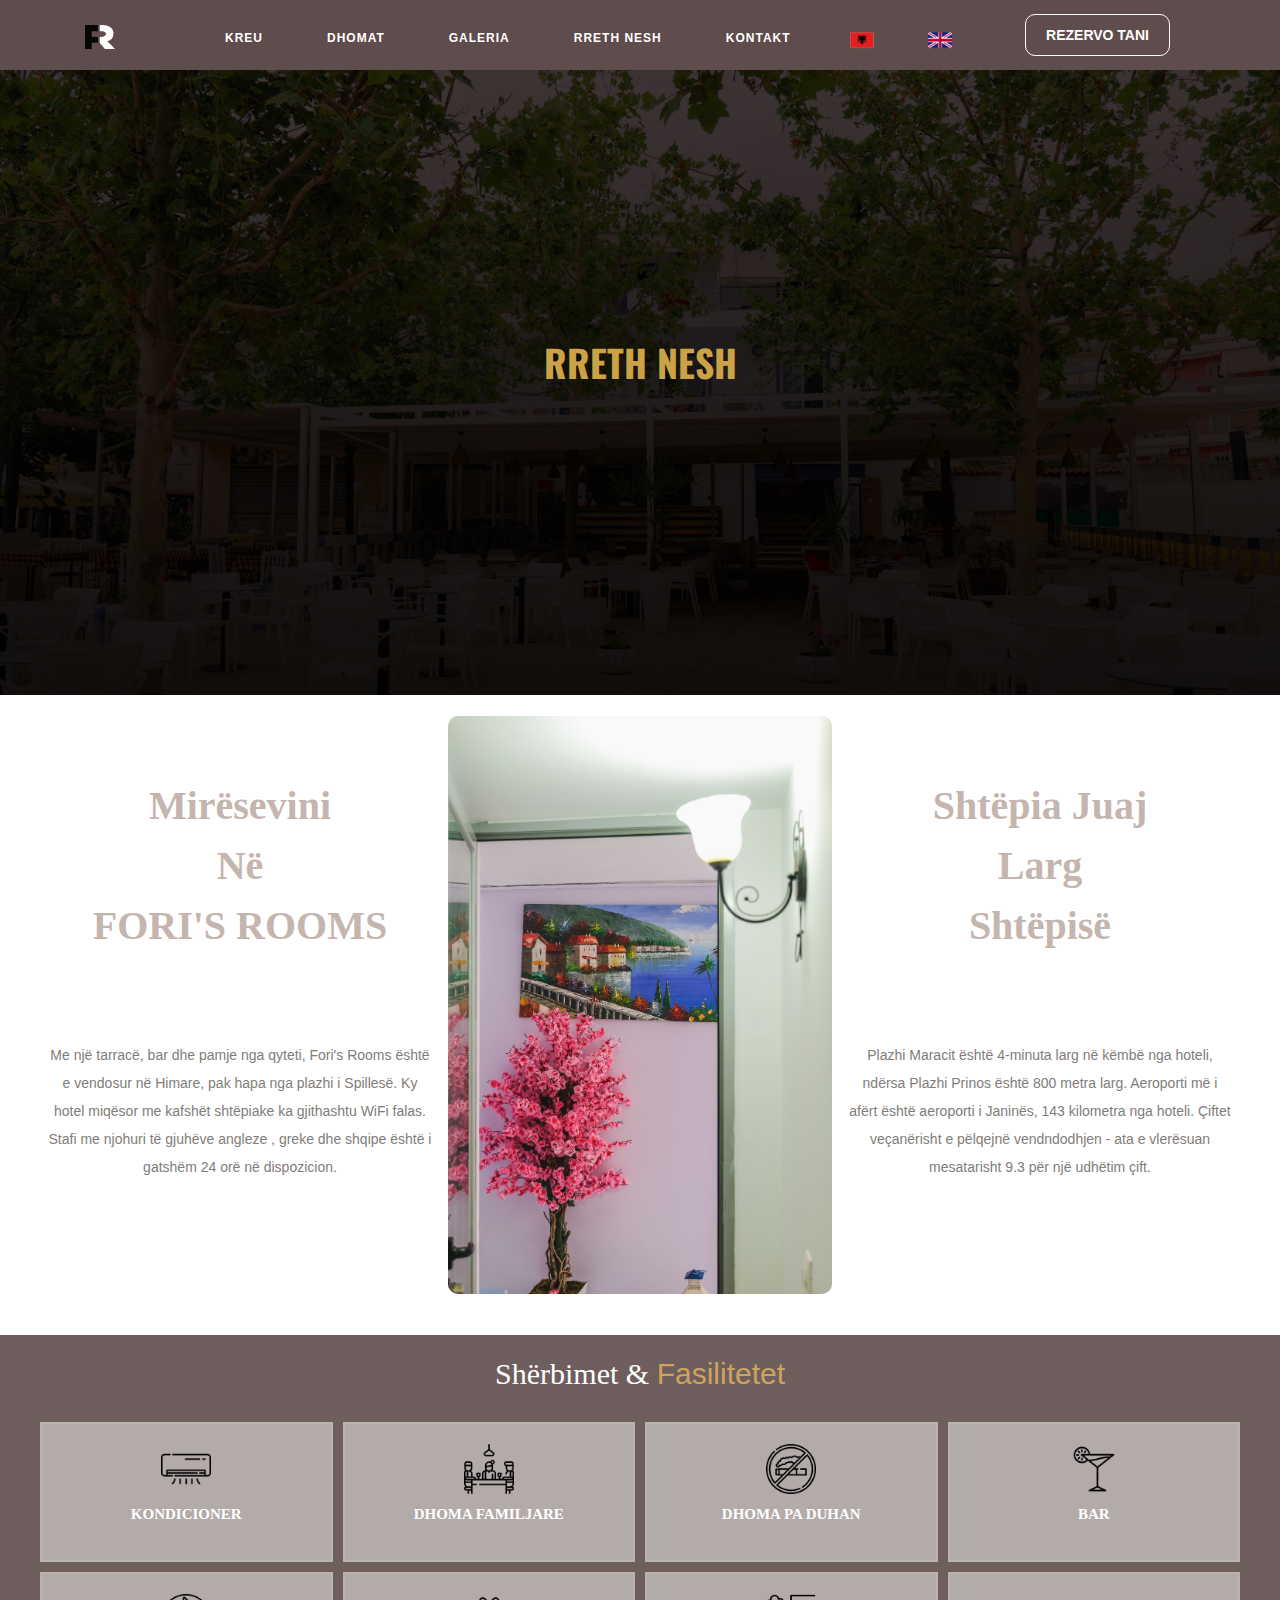
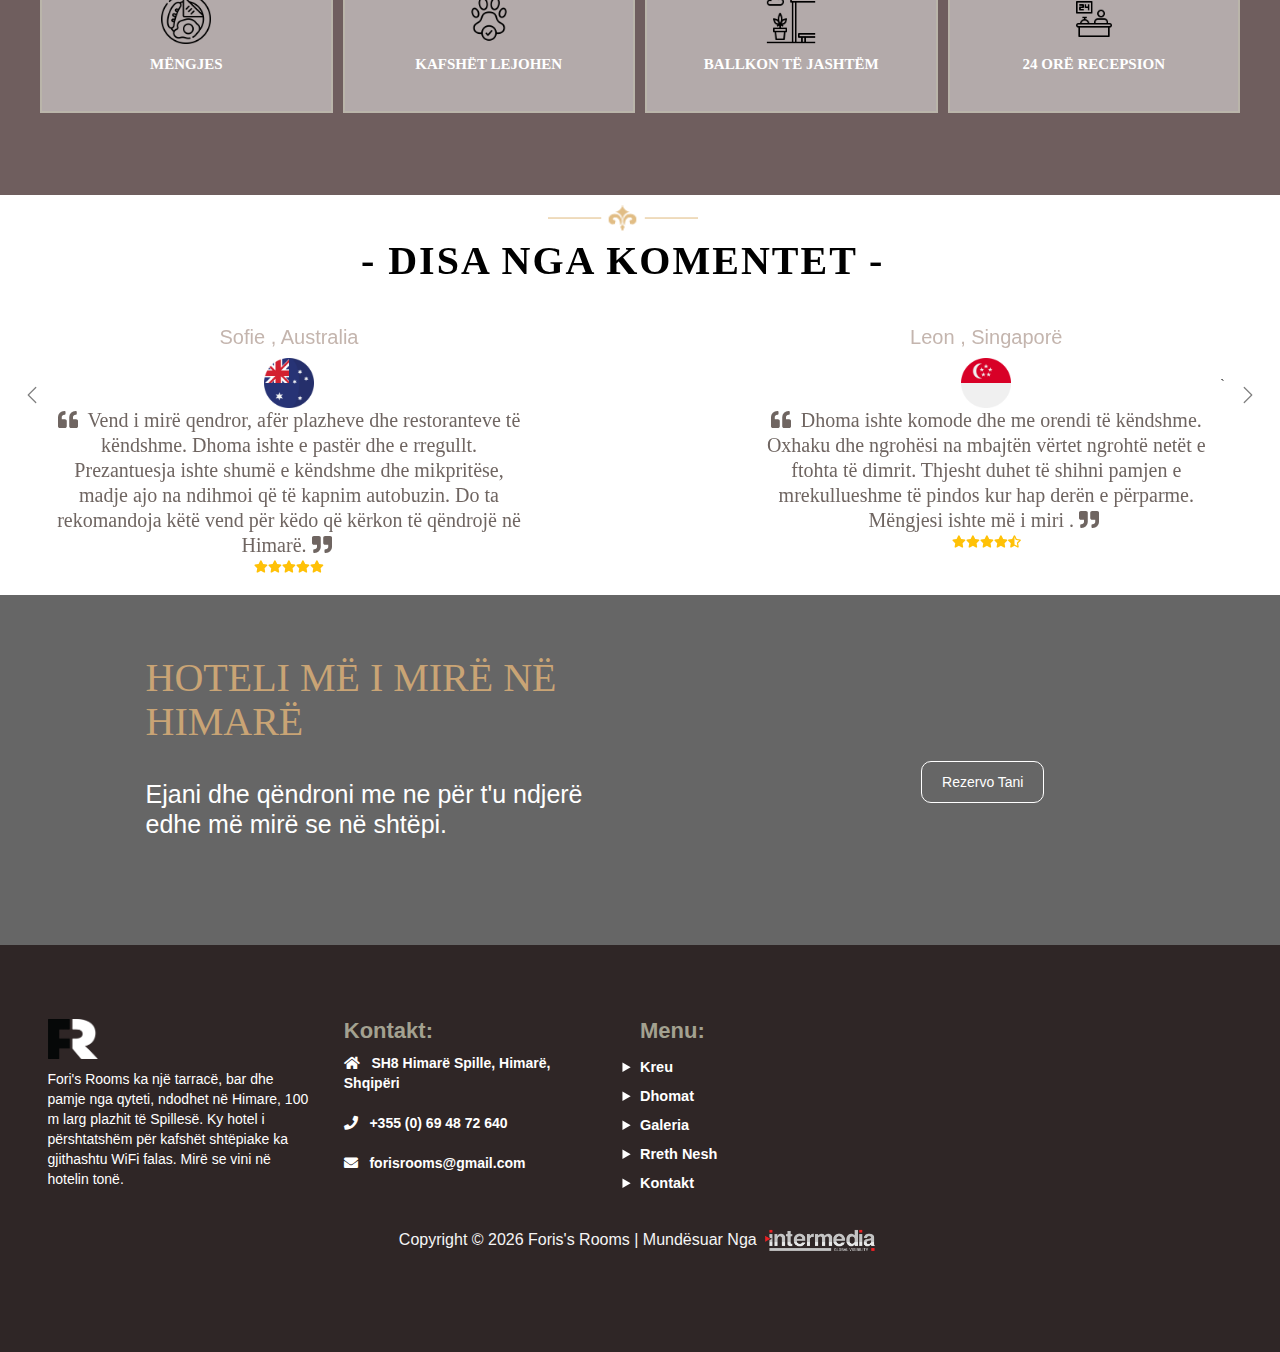
==== about-sq.html @ eed43277 "#" ====
<!DOCTYPE html>
<html lang="en">
<head>
    <meta charset="UTF-8">
    <meta name="viewport" content="width=device-width, initial-scale=1.0">
    <title>Fori's Room, Himare, Albania</title>
    <meta name="description" content="">
    <meta name="keywords" content="">
    <link rel="icon" type="image/x-icon" href="assets/icons/logo.png">
    <!-- FontAwesome -->
    <link rel="stylesheet" href="https://use.fontawesome.com/releases/v5.15.1/css/all.css">
    <!-- Bootstrap -->
    <link href="https://cdn.jsdelivr.net/npm/bootstrap@5.3.3/dist/css/bootstrap.min.css" rel="stylesheet"
        integrity="sha384-QWTKZyjpPEjISv5WaRU9OFeRpok6YctnYmDr5pNlyT2bRjXh0JMhjY6hW+ALEwIH" crossorigin="anonymous">
    <link rel="stylesheet" href="https://maxcdn.bootstrapcdn.com/bootstrap/3.4.1/css/bootstrap.min.css">
    <!-- JSDelivr -->
    <link rel="stylesheet" href="https://cdn.jsdelivr.net/npm/swiper@11/swiper-bundle.min.css" />
    <!-- OWL CAROUSEL LINKS -->
    <link rel="stylesheet" href="https://cdnjs.cloudflare.com/ajax/libs/OwlCarousel2/2.3.4/assets/owl.carousel.min.css"
        integrity="sha512-tS3S5qG0BlhnQROyJXvNjeEM4UpMXHrQfTGmbQ1gKmelCxlSEBUaxhRBj/EFTzpbP4RVSrpEikbmdJobCvhE3g=="
        crossorigin="anonymous" referrerpolicy="no-referrer" />
    <link rel="stylesheet"
        href="https://cdnjs.cloudflare.com/ajax/libs/OwlCarousel2/2.3.4/assets/owl.theme.default.min.css"
        integrity="sha512-sMXtMNL1zRzolHYKEujM2AqCLUR9F2C4/05cdbxjjLSRvMQIciEPCQZo++nk7go3BtSuK9kfa/s+a4f4i5pLkw=="
        crossorigin="anonymous" referrerpolicy="no-referrer" />
    <!-- My CSS -->
    <link rel="stylesheet" href="stylesheet.css">
    <link rel="stylesheet" href="index.js">
</head>
<body>
    <nav class="navbar navbar-expand-lg bg-body-tertiary">
        <a class="navbar-brand" href="index-sq.html">
            <img src="assets/icons/logo.png" alt="Bootstrap" width="30" height="24">
        </a>
        <div class="container-fluid navbar-respo">
            <button class="navbar-toggler" type="button" data-bs-toggle="collapse"
                data-bs-target="#navbarSupportedContent" aria-controls="navbarSupportedContent" aria-expanded="false"
                aria-label="Toggle navigation">
                <span class="navbar-toggler-icon"></span>
            </button>
            <div class="collapse navbar-collapse" id="navbarSupportedContent">
                <ul class="navbar-nav me-auto mb-2 mb-lg-0 nav-links">
                    <li class="nav-item nav-word">
                        <a class="nav-link" href="index-sq.html">KREU</a>
                    </li>
                    <li class="nav-item nav-word">
                        <a class="nav-link" href="rooms-sq.html">DHOMAT</a>
                    </li>
                    <li class="nav-item nav-word">
                        <a class="nav-link" href="gallery-sq.html">GALERIA</a>
                    </li>
                    <li class="nav-item nav-word">
                        <a class="nav-link" href="about-sq.html">RRETH NESH</a>
                    </li>
                    <li class="nav-item nav-word">
                        <a class="nav-link" href="contact-sq.html">KONTAKT</a>
                    </li>
                    <li class="nav-item ">
                        <a class="nav-link nav-icon hh" href="about-sq.html"><img src="assets/icons/ALB.png"
                                style="height: 24px;width: 24px;" alt=""></a>
                    </li>
                    <li class="nav-item ">
                        <a class="nav-link nav-icon hh" href="about.html"><img src="assets/icons/UK.png"
                                style="height: 24px;width: 24px;" alt=""></a>
                    </li>
                    <li><a class="link-btn book-now-button responsive-button" style="color: white;"
                            href="https://www.booking.com/hotel/al/konomi.html">Book Now</a></li>
                </ul>
            </div>
        </div>
        <a class="link-btn book-now-button" style="color: white;"
            href="https://www.booking.com/hotel/al/konomi.html">REZERVO TANI</a>
    </nav>
    <main>
        <div class="bg-images background-tint"
            style="background: linear-gradient(rgba(0, 0, 0, 0.4), rgba(0, 0, 0, 0.8)), url('assets/images/Photo\ \(53\).jpg') center/cover no-repeat fixed;">
            <section class="container">
                <h1 class="textin">Rreth Nesh</h1>
            </section>
        </div>
        <section id="section2">
            <div class="container">
                <div class="row">
                    <div class="col"><br><br><br>
                        <h2 class="section-2-h">Mirësevini <br> Në <br>FORI'S ROOMS
                        </h2><br><br><br>
                        <p class="section-2-p">
                            Me një tarracë, bar dhe pamje nga qyteti, Fori's Rooms është e vendosur në Himare, pak
                            hapa nga plazhi i Spillesë. Ky hotel miqësor me kafshët shtëpiake ka gjithashtu WiFi falas.
                            Stafi me njohuri të gjuhëve angleze , greke dhe shqipe është i gatshëm 24 orë në
                            dispozicion.
                        </p>
                    </div>
                    <div class="col">
                        <img src="assets/images/Photo (44).jpg" class=" img-fluid section-2-image"
                            alt="Responsive image">
                    </div>
                    <div class="col"><br><br><br>
                        <h2 class="section-2-h">Shtëpia Juaj <br> Larg <br> Shtëpisë
                        </h2><br><br><br>
                        <p class="section-2-p">
                            Plazhi Maracit është 4-minuta larg në këmbë nga hoteli, ndërsa Plazhi Prinos është 800 metra
                            larg. Aeroporti më i afërt është aeroporti i Janinës, 143 kilometra nga hoteli.
                            Çiftet veçanërisht e pëlqejnë vendndodhjen - ata e vlerësuan mesatarisht 9.3 për një udhëtim
                            çift.</p>
                    </div>
                </div>
            </div>
        </section>
        <section class="home-amenities background-tint">
            <h1 class="section-25-h grid-h1">Shërbimet</span> &amp; <span style="color: #cda45e;">Fasilitetet</span>
            </h1>
            <div class="grid-container">
                <div class="grid-item">
                    <img src="assets/icons/air-conditioner.png" alt="Icon 1">
                    <p>KONDICIONER</p>
                </div>
                <div class="grid-item">
                    <img src="assets/icons/dinner.png" alt="Icon 2">
                    <p>DHOMA FAMILJARE</p>
                </div>
                <div class="grid-item">
                    <img src="assets/icons/non-smoking-room.png" alt="Icon 3">
                    <p>DHOMA PA DUHAN</p>
                </div>
                <div class="grid-item">
                    <img src="assets/icons/cocktail.png" alt="Icon 4">
                    <p>BAR</p>
                </div>
                <div class="grid-item">
                    <img src="assets/icons/breakfast.png" alt="Icon 5">
                    <p>MËNGJES</p>
                </div>
                <div class="grid-item">
                    <img src="assets/icons/pets-allowed.png" alt="Icon 6">
                    <p>KAFSHËT LEJOHEN</p>
                </div>
                <div class="grid-item">
                    <img src="assets/icons/terrace.png" alt="Icon 7">
                    <p>BALLKON TË JASHTËM</p>
                </div>
                <div class="grid-item">
                    <img src="assets/icons/reception.png" alt="Icon 8">
                    <p>24 ORË RECEPSION</p>
                </div>
            </div>
        </section>
        <!-- Carousel wrapper -->
        <div id="carouselMultiItemExample1" class="carousel slide carousel-dark text-center" data-bs-ride="carousel">
            <!-- Controls -->
            <button class="carousel-control-prev position-absolute top-50 start-0 translate-middle-y1" type="button"
                data-bs-target="#carouselMultiItemExample1" data-bs-slide="prev">
                <span class="carousel-control-prev-icon" aria-hidden="true"></span>
                <span class="visually-hidden">Previous</span>
            </button>
            <button class="carousel-control-next position-absolute top-50 end-0 translate-middle-y1" type="button"
                data-bs-target="#carouselMultiItemExample1" data-bs-slide="next">
                <span class="carousel-control-next-icon" aria-hidden="true"></span>
                <span class="visually-hidden">Next</span>
            </button>
            <!-- Inner -->
            <div class="carousel-inner py-4" style="height: 400px !important;">
                <!-- Single item -->
                <div class="carousel-item active">
                    <div class="container">
                        <div class="row">
                            <div class="row">
                                <div class="col text-center">
                                    <img src="assets/icons/icon-accmod.png" alt=""
                                        style="width: 150px; height: auto;padding-top: 10px;">
                                    <h1 class="section-2-h grid-h1"
                                        style="color: black !important;letter-spacing: 2px;">-
                                        DISA NGA KOMENTET -</h1>
                                </div>
                            </div>
                            <div class="col-lg-5 ">
                                <h5 class="mb-3">Sofie , Australia</h5>
                                <img src="assets/icons/australia.png" alt="Australia Flag" width="50">
                                <p class="text-muted1">
                                    <i class="fas fa-quote-left pe-2"></i>
                                    Vend i mirë qendror, afër plazheve dhe restoranteve të këndshme. Dhoma ishte e
                                    pastër dhe e rregullt. Prezantuesja ishte shumë e këndshme dhe mikpritëse,
                                    madje ajo na ndihmoi që të kapnim autobuzin. Do ta rekomandoja këtë vend për këdo që
                                    kërkon të qëndrojë në Himarë. <i class="fas fa-quote-right pe-2"></i>
                                </p>
                                <ul class="list-unstyled d-flex justify-content-center text-warning mb-0">
                                    <li><i class="fas fa-star fa-sm"></i></li>
                                    <li><i class="fas fa-star fa-sm"></i></li>
                                    <li><i class="fas fa-star fa-sm"></i></li>
                                    <li><i class="fas fa-star fa-sm"></i></li>
                                    <li><i class="fas fa-star fa-sm"></i></li>
                                </ul>
                            </div>
                            <div class="col-lg-2"></div>
                            <div class="col-lg-5 d-none d-lg-block">
                                <h5 class="mb-3">Leon , Singaporë</h5>
                                <img src="assets/icons/singapore.png" alt="Singapore Flag" width="50">
                                <p class="text-muted1">
                                    <i class="fas fa-quote-left pe-2"></i>
                                    Dhoma ishte komode dhe me orendi të këndshme. Oxhaku dhe ngrohësi na mbajtën vërtet
                                    ngrohtë netët e ftohta të dimrit. Thjesht duhet të shihni pamjen e mrekullueshme të
                                    pindos kur hap derën e përparme. Mëngjesi ishte më i miri . <i
                                        class="fas fa-quote-right pe-2"></i>
                                </p>
                                <ul class="list-unstyled d-flex justify-content-center text-warning mb-0">
                                    <li><i class="fas fa-star fa-sm"></i></li>
                                    <li><i class="fas fa-star fa-sm"></i></li>
                                    <li><i class="fas fa-star fa-sm"></i></li>
                                    <li><i class="fas fa-star fa-sm"></i></li>
                                    <li>
                                        <i class="fas fa-star-half-alt fa-sm"></i>
                                    </li>
                                </ul>
                            </div>
                        </div>`
                    </div>
                </div>
                <div class="carousel-item">
                    <div class="container">
                        <div class="row">
                            <div class="row">
                                <div class="col text-center">
                                    <img src="assets/icons/icon-accmod.png" alt=""
                                        style="width: 150px; height: auto;padding-top: 10px;">
                                    <h1 class="section-2-h grid-h1"
                                        style="color: black !important;letter-spacing: 2px;">-
                                        DISA NGA KOMENTET -</h1>
                                </div>
                            </div>
                            <div class="col-lg-5">
                                <h5 class="mb-3">Xheni , Skocia</h5>
                                <img src="assets/icons/scotland.png" alt="Scotland Flag" width="50">
                                <p class="text-muted1">
                                    <i class="fas fa-quote-left pe-2"></i>
                                    Ecëm në Grykën e Vikosit nga Monodendri me një ngjitje të gjatë në fund të ditës
                                    deri
                                    në fshatin e vogël të Vikos. Atje për të na përshëndetur ishte Foris Rooms, një bar
                                    i
                                    vogël dhe restorant. Ne qëndruam në banesën e tyre, ishte e mrekullueshme.
                                    <i class="fas fa-quote-right pe-2"></i>
                                </p>
                                <ul class="list-unstyled d-flex justify-content-center text-warning mb-0">
                                    <li><i class="fas fa-star fa-sm"></i></li>
                                    <li><i class="fas fa-star fa-sm"></i></li>
                                    <li><i class="fas fa-star fa-sm"></i></li>
                                    <li><i class="fas fa-star fa-sm"></i></li>
                                    <li><i class="fas fa-star fa-sm"></i></li>
                                </ul>
                            </div>
                            <div class="col-lg-2"></div>
                            <div class="col-lg-5 d-none d-lg-block">
                                <h5 class="mb-3">Grace , Australia</h5>
                                <img src="assets/icons/australia.png" alt="Australia Flag" width="50">
                                <p class="text-muted1">
                                    <i class="fas fa-quote-left pe-2"></i>
                                    Vendndodhja e mrekullueshme qendrore pikërisht në zemër të Himarës. Ndalesa taksie
                                    përpara, plazhi është një bllok larg. Shumë i përshtatshëm! Dhomat janë shumë të
                                    pastra, komode dhe të pajisura mirë me gjithçka që na nevojitet për një qëndrim të
                                    shkurtër.
                                    <i class="fas fa-quote-right pe-2"></i>
                                </p>
                                <ul class="list-unstyled d-flex justify-content-center text-warning mb-0">
                                    <li><i class="fas fa-star fa-sm"></i></li>
                                    <li><i class="fas fa-star fa-sm"></i></li>
                                    <li><i class="fas fa-star fa-sm"></i></li>
                                    <li><i class="fas fa-star fa-sm"></i></li>
                                    <li>
                                        <i class="fas fa-star-half-alt fa-sm"></i>
                                    </li>
                                </ul>
                            </div>
                        </div>`
                    </div>
                </div>
                <div class="carousel-item">
                    <div class="container">
                        <div class="row">
                            <div class="row">
                                <div class="col text-center">
                                    <img src="assets/icons/icon-accmod.png" alt=""
                                        style="width: 150px; height: auto;padding-top: 10px;">
                                    <h1 class="section-2-h grid-h1"
                                        style="color: black !important;letter-spacing: 2px;">-
                                        DISA NGA KOMENTET -</h1>
                                </div>
                            </div>
                            <div class="col-lg-5">
                                <h5 class="mb-3">Nina , Maqedonia E Veriut</h5>
                                <img src="assets/icons/north-macedonia.png" alt="NorthMacedonia Flag" width="50">
                                <p class="text-muted1">
                                    <i class="fas fa-quote-left pe-2"></i>
                                    Foori' Rooms ofrojnë akomodim të mahnitshëm në qendër të qytetit. Është i pastër
                                    dhe stafi është shumë i sjellshëm dhe i dobishëm. Për më tepër, hoteli ka një
                                    vendndodhje të shkëlqyer për kudo që dëshironi të shkoni.
                                    <i class="fas fa-quote-right pe-2"></i>
                                </p>
                                <ul class="list-unstyled d-flex justify-content-center text-warning mb-0">
                                    <li><i class="fas fa-star fa-sm"></i></li>
                                    <li><i class="fas fa-star fa-sm"></i></li>
                                    <li><i class="fas fa-star fa-sm"></i></li>
                                    <li><i class="fas fa-star fa-sm"></i></li>
                                    <li><i class="far fa-star fa-sm"></i></li>
                                </ul>
                            </div>
                            <div class="col-lg-2"></div>
                            <div class="col-lg-5 d-none d-lg-block">
                                <h5 class="mb-3">Miles , Mbretëria E Bashkuar</h5>
                                <img src="assets/icons/united-kingdom.png" alt="NorthMacedonia Flag" width="50">
                                <p class="text-muted1">
                                    <i class="fas fa-quote-left pe-2"></i>
                                    Ne qëndruam këtu për një natë si pjesë e një pushimi hiking në Zagori. Sapo kishim
                                    ecur në grykë nga Monodendri dhe ishim të lodhur siç duhet në fund të ditës.
                                    Akomodimi ndodhet pak më poshtë nga taverna.
                                    <i class="fas fa-quote-right pe-2"></i>
                                </p>
                                <ul class="list-unstyled d-flex justify-content-center text-warning mb-0">
                                    <li><i class="fas fa-star fa-sm"></i></li>
                                    <li><i class="fas fa-star fa-sm"></i></li>
                                    <li><i class="fas fa-star fa-sm"></i></li>
                                    <li><i class="fas fa-star fa-sm"></i></li>
                                    <li><i class="far fa-star fa-sm"></i></li>
                                </ul>
                            </div>
                        </div>`
                    </div>
                </div>
            </div>
            <script>
                $(document).ready(function () {
                    $('#carouselMultiItemExample1').carousel();
                });
            </script>
        </div>
        <section id="banner">
            <div class="container">
                <div class="row">
                    <div class="col-md-6 pt-5">
                        <h6 style="color: #c9a475;font-size: 40px;font-family: Outfit;font-weight: 500;">HOTELI MË I
                            MIRË NË HIMARË</h6>
                        <h2 class="display-6 pt-4 text-white" style="font: 25px;">Ejani dhe qëndroni me ne për t'u
                            ndjerë edhe më mirë se në shtëpi.</h2>
                    </div>
                    <div class="col-md-6 align-self-center text-center" style="padding-top: 100px;">
                        <a class="link-btn book-now-button" style="color: white;"
                            href="https://www.booking.com/hotel/al/konomi.html">Rezervo Tani</a>
                    </div>
                </div>
            </div>
        </section>
        <section class="footer_wrapper  mt-md-0 pb-0 ">
            <div class="container pb-3">
                <div class="row">
                    <div class="row">
                        <div class="col-lg-3 col-md-6">
                            <h5 style="color: #ffffff;"><img src="assets/icons/logo.png" width="50px">
                            </h5>
                            <p style="color: #ffffff;">Fori's Rooms ka një tarracë, bar dhe pamje nga qyteti, ndodhet
                                në Himare, 100 m larg plazhit të Spillesë. Ky hotel i përshtatshëm për kafshët shtëpiake
                                ka gjithashtu WiFi falas.&nbsp;Mirë se vini në hotelin tonë.
                            </p>
                            </p>
                        </div>
                        <div class="col-lg-3 col-md-6">
                            <h5 class="footer-link-d" style="color: #a3a190;">Kontakt:</h5>
                            <ul class="link-widget p-0">
                                <ul class="list-unstyled">
                                    <li><a href="#" class="foooter-text"><i class="fa fa-home"></i>
                                            &nbsp; SH8 Himarë Spille, Himarë, Shqipëri
                                        </a></li><br>
                                    <li><a href="tel: +355692060690" class="foooter-text"><i class="fa fa-phone"></i>
                                            &nbsp; +355
                                            (0) 69
                                            48
                                            72 640</a>
                                    </li><br>
                                    <li><a href="mailto:forisrooms@gmail.com" class="foooter-text"><i
                                                class="fa fa-envelope"></i> &nbsp; forisrooms@gmail.com
                                        </a></li>
                                </ul>
                            </ul>
                        </div>
                        <div class="col-lg-3 col-md-6">
                            <h5 class="footer-link-d" style="color: #a3a190;">Menu:</h5>
                            <ul class="p-0 footer-ul">
                                <li><a href="index-sq.html" class="foooter-text">Kreu</a></li>
                                <li><a href="rooms-sq.html" class="foooter-text">Dhomat</a></li>
                                <li><a href="gallery-sq.html" class="foooter-text">Galeria</a></li>
                                <li><a href="about-sq.html" class="foooter-text">Rreth Nesh</a></li>
                                <li><a href="contact-sq.html" class="foooter-text">Kontakt</a></li>
                            </ul>
                        </div>
                        <div class="col-lg-3 col-md-6">
                            <div class="row">
                                <iframe style="border:0; width: 100%; height: 200px;"
                                    src="https://www.google.com/maps/embed?pb=!1m14!1m8!1m3!1d390630.8069142704!2d19.74626!3d40.102101!3m2!1i1024!2i768!4f13.1!3m3!1m2!1s0x135b2f680982d227%3A0xba849009f8f010c5!2sFori&#39;s%20rooms!5e0!3m2!1sen!2sus!4v1710347584932!5m2!1sen!2sus"
                                    width="600" height="450" allowfullscreen="" loading="lazy"
                                    referrerpolicy="no-referrer-when-downgrade"></iframe>
                            </div>
                        </div>
                    </div>
                    <div class="container-fluid copyright-section">
                        <p style="font-size:medium;color:whitesmoke;text-align: center;">Copyright ©
                            <script>document.write(new Date().getFullYear());</script> Foris's Rooms | Mundësuar Nga <a
                                href="https://intermedia.al/" target="_blank"><img
                                    src="assets/icons/intermediaLogo1.png" width="120px"></a>
                        </p>
                    </div>
                </div>
            </div>
        </section>
    </main>
    <script src="https://ajax.googleapis.com/ajax/libs/jquery/3.7.1/jquery.min.js"></script>
    <script src="https://cdn.jsdelivr.net/npm/bootstrap@5.3.3/dist/js/bootstrap.bundle.min.js"
        integrity="sha384-YvpcrYf0tY3lHB60NNkmXc5s9fDVZLESaAA55NDzOxhy9GkcIdslK1eN7N6jIeHz"
        crossorigin="anonymous"></script>
    <script>
        $(document).ready(function () {
            $('#carouselMultiItemExample1').carousel();
        });
    </script>
    <script>
        window.addEventListener('scroll', function () {
            var navbar = document.getElementById('navbar');
            var distanceFromTop = navbar.offsetTop;
            var scrollPosition = window.pageYOffset;
            if (scrollPosition >= distanceFromTop) {
                navbar.classList.add('fixed');
            } else {
                navbar.classList.remove('fixed');
            }
        });
    </script>
</body>
</html>
---- stylesheet.css ----
@import url("https://fonts.googleapis.com/css2?family=Oswald:wght@200;300;400;500;600;700&display=swap");
@import url("https://fonts.googleapis.com/css2?family=Poppins:wght@100;200;300;400;500;600;700;800;900&display=swap");

:root {
  --primary-color: #021832;
  --secondary-color: #a3a190;
  --bg-color: #f4f4f4;
  --bg-white: #fff;
  --bg-black: #000;
  --smoky-black-1: hsla(40, 12%, 5%, 1);
  --primary-font: "Poppins", sans-serif;
  --secondary-font: "Oswald", sans-serif;
  --primary-text: #021832;
  --secondary-text: white;
  --text-white: #fff;
  --text-black: #151515;
  --gold: #867051;
  --light-gold: #bd9b71;
  --black: #20252d;
  --style-font: "Cormorant Garamond", serif;
}

html,
body {
  width: auto !important;
  overflow-x: hidden !important;
}

.gallery-section-p {
  line-height: 200%;
  color: #7f7d7a;
  margin: 0;
  padding: 0 0 15px 0;
  text-align: center !important;
  font-size: 18px !important;
}

.section-2-h {
  margin: 0;
  padding: 0 0 25px 0;
  color: #c4b5ae;
  font-weight: 800;
  line-height: 150%;
  font-family: "Cormorant", serif;
  font-size: 40px;
  text-align: center !important;
}

.section-25-h {
  margin: 0;
  padding: 0 0 25px 0;
  color: #c4b5ae;
  font-family: "Cormorant", serif;
  font-size: 30px;
  text-align: center !important;
  margin-top: 0;
  margin-bottom: 0.5rem;
  line-height: 1.2;
  font-weight: 500;
}

.section3-h {
  margin: 0;
  padding: 0 0 25px 0;
  font-weight: 800;
  line-height: 150%;
  font-family: "Cormorant", serif;
  font-size: 40px;
  text-align: center;
}

.section-3-p {
  line-height: 200%;
  color: #000000;
  margin: 0;
  padding: 0 0 25px 0;
  text-align: center !important;
  font-size: 18px;
}

.section-4-h {
  margin: 0;
  padding: 0 0 25px 0;
  color: #c4b5ae;
  font-weight: 800;
  line-height: 150%;
  font-family: "Cormorant", serif;
  font-size: 40px;
  text-align: center !important;
}

.section-2-p {
  line-height: 200%;
  color: #7f7d7a;
  margin: 0;
  padding: 0 0 15px 0;
  text-align: center !important;
}

.section-2-image {
  border-radius: 10px;
}

.images-about {
  padding-top: 30px;
  padding-bottom: 30px;
}

html {
  position: relative;
  min-height: 100%;
}

.carousel-section-image {
  width: 100% !important;
  height: 75vh !important;
  filter: brightness(50%) !important;
}

.background-tint {
  background-color: rgba(95, 76, 76, 0.9) !important;
  background-blend-mode: multiply;
}

.background-white {
  background-color: rgba(174, 174, 174, 0.99) !important;
  background-blend-mode: multiply;
}

.carousel-caption {
  top: 100px !important;
}

.link-btn1 {
  color: #ffffff !important;
  border: 2px solid #ffffff !important;
}

.link-btn1:hover {
  color: gold !important;
  border: 2px solid gold !important;
}

section {
  padding: 2.111rem 0;
}

::selection {
  color: #a3a190;
}

::-webkit-scrollbar {
  width: 15px;
}

::-webkit-scrollbar-track {
  background-color: var(--bs-white);
}

::-webkit-scrollbar-thumb {
  background: var(--light-gold);
}

.mb-3 {
  color: #c4b5ae;
  font-size: 20px;
}

* {
  margin: 0;
  padding: 0;
  font-family: "Arial", serif;
}

a {
  color: inherit;
  text-decoration: none;
}

.navbar {
  position: fixed;
  top: 0;
  width: 100%;
  z-index: 1000;
  transition: top 0.3s;
  color: var(--blue);
  font-weight: 700;
  border: none;
  background-color: #5f4c4c !important;
  display: flex;
  justify-content: space-between;
  align-items: center;
  padding: 10px 20px;
  margin: 0px !important;
  border-radius: 0px !important;
}

.footer-link-d {
  font-size: 22px !important;
  font-weight: 600 !important;
}

.navbar-brand {
  margin-right: auto;
  margin-left: 50px;

}

.navbar-toggler-icon {
  background-image: url("data:image/svg+xml,%3csvg xmlns='http://www.w3.org/2000/svg' viewBox='0 0 30 30'%3e%3cpath stroke='white' stroke-linecap='round' stroke-miterlimit='10' stroke-width='2' d='M4 7h22M4 15h22M4 23h22'/%3e%3c/svg%3e");
}

.navbar-toggler {
  border: 2px solid #ffffff;
}

.navbar-toggler:focus {
  box-shadow: none;
}

.nav-word {
  padding-left: 5px;
  padding-right: 5px;
}

.nav-links {
  flex-grow: 1;
  margin-top: 0px !important;
  margin-bottom: 0px !important;
  display: flex;
  justify-content: center;
  list-style: none;
}

.nav-link {
  padding: 7px 17px !important;
}

.nav-link:hover {
  padding: 7px 17px !important;
  color: rgb(47, 38, 38) !important;
  border: unset !important;
  text-decoration: none !important;
  background-color: #ffffff !important;
  border-radius: 10px !important;
}

.hh:hover {
  background-color: transparent !important;
}

.nav-links a {
  font-size: 1.2rem;
  font-weight: bold;
  text-transform: uppercase;
  letter-spacing: 1px;
  flex-grow: 1;
  display: flex;
  justify-content: center;
  align-items: center;
  text-align: center;
  position: relative;
  margin: 0 10px;
  color: white;
  text-decoration: none;
}

.navbar a:hover {
  color: gold;
}

.link-btn0 {
  text-decoration: none;
  padding: 0.5rem 2rem;
  background-color: transparent !important;
  border: 1px solid rgb(0, 0, 0);
  transition: 0.2s ease-in-out;
  width: fit-content;
  float: right;
  text-decoration: none;
  padding: 10px 20px;
  text-decoration: none;
  border-radius: 10px !important;
  transition: 300ms;
}

.link-btn0:hover {
  color: rgb(0, 0, 0) !important;
  border: 1px solid rgb(0, 0, 0);
  text-decoration: none !important;
  background-color: #5f4c4c !important;
}

.link-btn {
  margin-right: 90px;
  text-decoration: none;
  padding: 0.5rem 2rem;
  background-color: transparent !important;
  border: 1px solid white;
  transition: 0.2s ease-in-out;
  width: fit-content;
  float: right;
  text-decoration: none;
  padding: 10px 20px;
  text-decoration: none;
  border-radius: 10px !important;
  transition: 300ms;
}

.link-btn:hover {
  color: rgb(47, 38, 38) !important;
  border: unset !important;
  text-decoration: none !important;
  background-color: #ffffff !important;
}

.container {
  display: flex;
  justify-content: space-between;
  align-items: center;
  width: 100%;
  max-width: 1200px;
  margin: 0 auto;
}

.footer {
  background: #474747 !important;
  left: 0;
  position: absolute;
  bottom: 0;
  height: 50px;
  padding: 20px;
  background-color: #474747 !important;
  z-index: 1000;
}

.footer_wrapper {
  background: #2f2626 !important;
  padding: 5% 0 5% 0 !important;
}

.text {
  color: #000;
}

#arrow {
  border-right: 2px solid black;
  border-bottom: 2px solid black;
  width: 10px;
  height: 10px;
  transform: rotate(-45deg);
  margin-top: 40px;
}

.footer ul li {
  position: relative;
  padding-bottom: 10px;
  color: white;
}

.footer ul {
  list-style: none;
  color: white;
}

.footer p {
  color: white;
}

.footer ul li:before {
  content: "";
  position: absolute;
  border-right: 2px solid black;
  border-bottom: 2px solid black;
  width: 10px;
  height: 10px;
  top: calc(50% - 4px);
  left: -20px;
  transform: translateY(-50%) rotate(-45deg);
}

.footer-ul {
  list-style: disclosure-closed;
}

.footer-ul>li {
  line-height: 2 !important;
  font-size: 14.5px !important;
  font-weight: 600 !important;
}

.footer-ul>li::marker {
  color: #ffffff !important;
}

.foooter-text {
  color: #000000;
  text-decoration: none;
  color: white;
  padding-bottom: 5px !important;
  font-weight: 600 !important;
}

.foooter-text:hover {
  color: gold;
  transform: translateY(-10px);
  text-decoration: none;
}

.item img {
  position: absolute;
  top: 0;
  left: 0;
  min-height: 400px;
}

h5 {
  color: gold;
}

.container-fluid {
  width: auto;
  margin-top: 10px;
}

.container-slider {
  width: auto;
  margin-top: 10px;
  padding-left: 0px !important;
  padding-right: 0px !important;
}

.button {
  text-decoration: none;
  padding: 0.5rem 2rem;
  background-color: #cea446;
  border: 1px solid var(--gold);
  color: var(--gold);
  transition: 0.2s ease-in-out;
  width: fit-content;
  text-align: center;
}

.button:hover {
  color: gold;
  border: 1px solid gold;
}

.textin {
  flex: 1;
  top: 0;
  bottom: auto;
  font-size: 3.75rem;
  line-height: 4.25rem;
  font-weight: 700;
  color: #cca246;
  text-transform: uppercase;
  font-family: var(--secondary-font);
  text-align: center;
}

.texti {
  text-align: center;
  font-size: 1.5rem;
  font-weight: 350;
  line-height: 2rem;
  font-style: inherit;
  vertical-align: baseline;
  white-space: normal;
  margin: 0;
  padding: 0;
  border: 0;
  outline: 0;
  background: transparent;
}

.container-footer {
  padding-left: 0;
  padding-right: 0;
}

.col-md-6 {
  padding-left: 15px;
  padding-right: 15px;
}

@media (max-width: 767px) {
  .text-right {
    text-align: right;
  }
}

.gallery-section {
  position: relative;
  overflow: hidden;
  height: auto;
  background-color: #ffffff;
}

.top-section {
  display: flex;
  align-items: center;
  padding: 50px;
  color: white;
  padding-left: 0px;
  padding-right: 0px;
}

.text-content {
  flex: 1;
}

.contaxt-text {
  position: absolute;
  top: 50%;
  left: 50%;
  transform: translate(-50%, -50%);
  color: white;
  /* Text color */
  font-size: 24px;
  /* Adjust font size as needed */
  font-weight: bold;
  text-align: center;
  /* Add text-shadow to increase visibility */
  text-shadow: 1px 1px 3px rgba(0, 0, 0, 0.5);
  /* Adjust shadow as needed */
}

.top-section p {
  font-size: 18px;
}

.gallery-section .bottom-section {
  padding: 50px;
}

.gallery-section .options {
  display: flex;
  justify-content: center;
  margin-bottom: 20px;
}

.gallery-section .options a {
  margin: 0 10px;
  padding: 10px 20px;
  background-color: #007bff;
  color: white;
  text-decoration: none;
  border-radius: 5px;
  transition: background-color 0.3s ease;
}

.gallery-section .options a:hover {
  background-color: #0056b3;
}

.options {
  display: flex;
  justify-content: center;
  align-items: center;
  padding-bottom: 25px;
}

.gallery-section .gallery {
  display: grid;
  grid-template-columns: repeat(4, 1fr);
  /* Four photos per row */
  gap: 20px;
  /* Gap between photos */
}

.gallery-section .gallery-item {
  overflow: hidden;
  border-radius: 5px;
  box-shadow: 0 0 10px rgba(0, 0, 0, 0.1);
}

.gallery-section .gallery-item img {
  width: 100%;
  /* Ensure images fill the container */
  height: auto;
  /* Allow images to scale proportionally */
  transition: transform 0.3s ease;
}

.gallery-section .gallery-item:hover img {
  transform: scale(1.05);
}

.gallery-title {
  font-size: 36px;
  color: #42b32f;
  text-align: center;
  font-weight: 500;
  margin-bottom: 70px;
}

.gallery-title:after {
  content: "";
  position: absolute;
  width: 7.5%;
  left: 46.5%;
  height: 45px;
  border-bottom: 1px solid #5e5e5e;
}

.filter-button {
  font-size: 20px;
  border: 1px solid #000000;
  text-align: center;
  color: #000000;
  margin-bottom: 30px;
  margin: 0 10px;
  /* Add space between buttons */
  border-radius: 10px;
  /* Add border radius */
  background-color: #e6e6e6 !important;
}

.filter-button:hover {
  font-size: 20px;
  text-align: center;
  border: 1px solid #000000;
  border-radius: 10px;
  /* Add border radius */
  text-align: center;
  color: #333 !important;
  background-color: rgb(250, 250, 230) !important;
  border-color: #adadad !important;
}

.btn-default:active .filter-button:active {
  background-color: #42b32f;
  color: white;
}

.port-image {
  width: 100%;
}

.fixed {
  position: fixed;
  top: 0;
  left: 0;
  width: 100%;
  z-index: 1000;
  /* Adjust as needed */
}

.gallery_product {
  margin-bottom: 30px;
  position: relative;
  overflow: hidden;
  justify-content: center;
  display: flex;
}

.gallery_product img {
  object-fit: cover;
  /* This property ensures that the entire image is visible without cropping */
  display: block;
  transition: transform 0.3s ease-in-out;
  border: 2px solid #ccc;
  /* Border style and color */
  box-shadow: 0 4px 8px rgba(0, 0, 0, 0.1);
  /* Box shadow */
  border-radius: 10px !important;
}

.gallery_product img:hover {
  transform: scale(1.05);
}

/* Modal styles */
.modal {
  display: none;
  position: fixed;
  z-index: 999;
  padding-top: 50px;
  left: 0;
  top: 0;
  width: 100%;
  height: 100%;
  background-color: rgba(0, 0, 0, 0.9);
  overflow: auto;
}

.modal-content {
  margin: auto;
  display: block;
  max-width: 80%;
  max-height: 80%;
}

/* Close button style */
.close {
  color: #fff;
  position: absolute;
  top: 15px;
  right: 35px;
  font-size: 40px;
  font-weight: bold;
  transition: 0.3s;
}

.close:hover,
.close:focus {
  color: #bbb;
  text-decoration: none;
  cursor: pointer;
}

/* Style for arrow buttons */
.prev,
.next {
  cursor: pointer;
  position: absolute;
  top: 50%;
  width: auto;
  margin-top: -30px;
  padding: 16px;
  color: white;
  font-weight: bold;
  font-size: 20px;
  transition: 0.6s ease;
  border-radius: 0 3px 3px 0;
}

.prev {
  left: 0;
}

.next {
  right: 0;
  border-radius: 3px 0 0 3px;
}

.prev:hover,
.next:hover {
  background-color: rgba(0, 0, 0, 0.8);
}

.bg-images {
  width: 100vw;
  height: 75vh;
  margin: 0;
  background-position: center;
  background-size: cover;
  display: flex;
  justify-content: center;
  align-items: center;
  text-align: center;
  top: 0;
}

.row0 {
  display: flex;
  justify-content: space-between;
  width: 100%;
}

.service-card {
  background-color: #c5bcb7;
  /* Adjust the alpha value to change transparency */
  border-radius: 40px;
  padding: 50px;
  width: 32%;
  /* Adjust width as needed */
  height: 200px;
  /* Reset height */
  display: flex;
  flex-direction: column;
  align-items: center;
  justify-content: center;
  text-align: center;
  margin-bottom: 20px;
  /* Add some space between cards */
  margin-top: 20px;
  /* Add some space between cards */
  position: relative;
  /* Required for shadow positioning */
}

.service-card::after {
  content: "";
  position: absolute;
  top: 0;
  left: 0;
  width: 100%;
  height: 100%;
  background-color: transparent;
  /* Transparent background color */
  border-radius: 8px;
  /* Match service-card border-radius */
  z-index: -1;
  /* Ensure the shadow is below the content */
}

.service-card .card-icon {
  background-repeat: no-repeat;
  background-size: contain;
  aspect-ratio: 1 / 1;
  max-width: 165px;
  display: grid;
  place-content: center;
  margin-inline: auto;
  transition: var(--transition-1);
  margin-bottom: 10px;
  /* Adjust spacing between icon and text */
}

.h3.title {
  margin: 0;
}

.service-card .title {
  text-align: center;
  margin-block-end: 15px;
}

.google-maps {
  margin-top: 20px;
}

.google-maps iframe {
  width: 100%;
  height: 500px;
  border: none;
}

body {
  display: flex;
  flex-direction: column;
  min-height: 100vh;
  margin: 0;
}

main {
  background-size: cover;
  background-position: center;
  background-attachment: fixed;
  flex: 1;
  /* margin-bottom: 100px;  Adjust as needed */
}

.fa-location-dot:before,
.fa-map-marker-alt:before {
  content: "\f3c5";
}

.container0 {
  display: flex;
  flex-direction: column;
  align-items: center;
  justify-content: center;
}

.contact-info {
  display: flex;
  justify-content: center;
  align-items: center;
  margin-top: 20px;
  /* Adjust as needed */
}

.contact-text {
  flex: 1;
  text-align: left;
  color: #ce9e60;
  /* Change this color to make text recognizable from white background */
  padding-right: 20px;
  /* Add some spacing between text and image */
  font-size: 1.2em;
  /* 1.2 times the font size of the parent element */
}

body {
  margin-top: 20px;
}

.align-center {
  text-align: center;
}

.hash-list {
  display: block;
  padding: 0;
  margin: 0 auto;
}

@media (min-width: 768px) {
  .hash-list.cols-3>li:nth-last-child(-n + 3) {
    border-bottom: none;
  }
}

@media (min-width: 768px) {
  .hash-list.cols-3>li {
    width: 33.3333%;
  }
}

.hash-list>li {
  display: block;
  float: left;
  border-right: 1px solid rgba(0, 0, 0, 0.2);
  border-bottom: 1px solid rgba(0, 0, 0, 0.2);
}

.pad-30,
.pad-30-all>* {
  padding: 30px;
}

img {
  border: 0;
}

.mgb-20,
.mgb-20-all>* {
  margin-bottom: 20px;
}

.wpx-100,
.wpx-100-after:after {
  width: 100px;
}

.img-round,
.img-rel-round {
  border-radius: 50%;
}

.padb-30,
.padb-30-all>* {
  padding-bottom: 30px;
}

.mgb-40,
.mgb-40-all>* {
  margin-bottom: 40px;
}

.align-center {
  text-align: center;
}

[class*="line-b"] {
  position: relative;
  padding-bottom: 20px;
  border-color: #e6af2a;
}

.fg-text-d,
.fg-hov-text-d:hover,
.fg-active-text-d.active {
  color: #222;
}

.font-cond-b {
  font-weight: 700 !important;
}

/* Adjust button position */
.carousel-control-prev,
.carousel-control-next {
  width: 5%;
}

.carousel-inner {
  padding-top: 0 !important;
}

.carousel-item {
  line-height: 1.25 !important;
}

.translate-middle-y {
  transform: translateY(-94%) !important;
}

.translate-middle-y1 {
  transform: translateY(-50%) !important;
}

.carobck {
  background: linear-gradient(rgba(0, 0, 0, 0.4), rgba(0, 0, 0, 0.8)),
    url("assets/images/outside.jpg") center/cover no-repeat fixed;
  background-size: cover !important;
  background-position: center !important;
  background-attachment: fixed !important;
  background-repeat: no-repeat !important;
  background-blend-mode: multiply !important;
}

/* Hide buttons on extra small devices */
@media (max-width: 576px) {

  .carousel-control-prev,
  .carousel-control-next {
    display: none;
  }
}

.static {
  position: static;
}

.cover {
  background-size: cover;
  background-position: center;
  background-repeat: no-repeat;
}

.owl-carousel .owl-slide {
  position: relative;
  height: 70vh;
  background-color: lightgray;
}

.owl-carousel .owl-slide-animated {
  transform: translateX(20px);
  opacity: 0;
  visibility: hidden;
  transition: all 0.05s;
}

.owl-carousel .owl-slide-animated.is-transitioned {
  transform: none;
  opacity: 1;
  visibility: visible;
  transition: all 0.5s;
}

.owl-carousel .owl-slide-title.is-transitioned {
  transition-delay: 0.2s;
}

.owl-carousel .owl-slide-subtitle.is-transitioned {
  transition-delay: 0.35s;
}

.owl-carousel .owl-slide-cta.is-transitioned {
  transition-delay: 0.5s;
}

.owl-carousel .owl-dots,
.owl-carousel .owl-nav {
  position: absolute;
}

.owl-carousel .owl-dots .owl-dot,
.owl-carousel .owl-nav [class*="owl-"]:focus {
  outline: none;
}

.owl-carousel .owl-dots .owl-dot span {
  background: transparent;
  border: 1px solid var(--main-black-color);
  transition: all 0.2s ease;
}

.owl-carousel .owl-dots .owl-dot:hover span,
.owl-carousel .owl-dots .owl-dot.active span {
  background: var(--main-black-color);
}

@media all {
  .link-btn-s3 {
    text-decoration: none;
    padding: 10px 20px;
    background-color: transparent;
    /* Change button background color */
    color: #000 !important;
    /* Change button text color */
    border: 1px solid black;
    max-width: 200px;
    margin: 0 auto;
    margin-bottom: 10px;
    display: flex;
    text-align: center;
    justify-content: center;
    font-weight: 600 !important;
    border-radius: 10px;
    font-size: 14px !important;
  }

  .link-btn-s3:hover {
    text-decoration: none;
    padding: 10px 20px;
    background-color: rgb(47,
        38,
        38) !important;
    /* Change button background color */
    color: #ffffff !important;
    /* Change button text color */
    border: 1px solid rgb(47, 38, 38);
    text-decoration: none;
    transition: 300ms;
  }

  .link-btn1 {
    text-decoration: none;
    padding: 10px 20px;
    background-color: transparent;
    /* Change button background color */
    color: #000;
    /* Change button text color */
    border: 1px solid black;
    text-decoration: none;
    font-weight: 600 !important;
    border-radius: 10px;
    font-size: 14px !important;
  }

  .link-btn1 a {
    padding: 13px 19px;
    background-color: #d8c8a9;
    font-size: 20px;
    display: inline-block;
    color: #fff;
    text-decoration: none;
  }

  .link-btn1:hover {
    text-decoration: none;
    padding: 10px 20px;
    background-color: rgb(47,
        38,
        38) !important;
    /* Change button background color */
    color: #ffffff !important;
    /* Change button text color */
    border: 1px solid rgb(47, 38, 38) !important;
    text-decoration: none;
    transition: 300ms;
  }

  .link-btn2 {
    text-decoration: none;
    padding: 10px 20px;
    background-color: #fff;
    /* Change button background color */
    color: #000;
    /* Change button text color */
    border: 1px solid black;
  }

  .link-btn2 a {
    padding: 13px 19px;
    background-color: #d8c8a9;
    font-size: 20px;
    display: inline-block;
    color: #fff;
    text-decoration: none;
  }

  .link-btn2:hover {
    color: gold !important;
    border: 1px solid gold !important;
    text-decoration: none;
  }

  @media (max-width: 620px) {
    .col {
      flex: unset !important;
    }
  }

  @media (min-width: 950px) {
    .slider0 {
      width: 750px !important;
    }

    .slider0 li {
      width: 600px !important;
    }
  }
}

@media (max-width: 1000px) {
  .link-btn {
    display: none;
    /* Show the list when screen width is under 768px */
  }
}

.abitems {
  width: 375px;
}

/* Style for the link when not hovered */
.link0-hover {
  text-decoration: none;
  /* Remove underline */
  margin: 0;
  font-weight: 800;
  line-height: 150%;
  font-family: "Cormorant", serif;
  font-size: 25px;
  text-align: center;
}

/* Style for the link when hovered */
.link0-hover:hover {
  color: #cda45e;
  /* Change color to gold */
  text-decoration: none;
  /* Remove underline */
}

.link-hover {
  text-decoration: none;
  /* Remove underline */
  margin: 0;
  font-weight: 800;
  line-height: 150%;
  font-family: "Cormorant", serif;
  font-size: 25px;
  text-align: center;
}

/* Style for the link when hovered */
.link-hover:hover {
  color: gold;
  /* Change color to gold */
  text-decoration: none;
  /* Remove underline */
}

.image-container0 {
  border: 1px solid white;
  /* Add a 1px white border */
  padding: 5px;
  /* Add padding for spacing */
  margin-bottom: 10px;
  /* Add margin for spacing between image containers */
}

.card0 {
  padding: 0;
  background-color: transparent;
  --bs-card-spacer-y: 1rem;
  --bs-card-spacer-x: 1rem;
  --bs-card-title-spacer-y: 0.5rem;
  --bs-card-title-color: ;
  --bs-card-subtitle-color: ;
  --bs-card-border-width: var(--bs-border-width);
  --bs-card-border-color: var(--bs-border-color-translucent);
  --bs-card-border-radius: var(--bs-border-radius);
  --bs-card-box-shadow: ;
  --bs-card-inner-border-radius: calc(var(--bs-border-radius) - (var(--bs-border-width)));
  --bs-card-cap-padding-y: 0.5rem;
  --bs-card-cap-padding-x: 1rem;
  --bs-card-cap-bg: rgba(var(--bs-body-color-rgb), 0.03);
  --bs-card-cap-color: ;
  --bs-card-height: ;
  --bs-card-color: ;
  --bs-card-bg: var(--bs-body-bg);
  --bs-card-img-overlay-padding: 1rem;
  --bs-card-group-margin: 0.75rem;
  position: relative;
  display: flex;
  flex-direction: column;
  min-width: 0;
  height: var(--bs-card-height);
  color: var(--bs-body-color);
  word-wrap: break-word;
  background-color: var(--bs-card-bg);
  background-clip: border-box;
  border: var(--bs-card-border-width) solid var(--bs-card-border-color);
  border-radius: var(--bs-card-border-radius);
  box-sizing: border-box;
  margin: 20px;
  /* Adjust the margin as needed */
}

.content-slider0 {
  width: 100%;
  height: auto;
  /* Change height to auto to accommodate variable content */
  max-height: 360px;
  /* Set a maximum height if needed */
  overflow: hidden;
  /* Hide overflow content */
}

.slider0 {
  width: 100%;
  /* Set the width of the slider */
  margin: 40px auto 0;
  /* Center the slider horizontally */
  overflow: visible;
  position: relative;
}

.mask0 {
  overflow: hidden;
  height: 300px;
  /* Set the height of the mask */
}

.slider0 ul {
  margin: 0;
  padding: 0;
  position: relative;
}

.slider0 li {
  width: 100%;
  height: auto;
  /* Change height to auto */
  position: absolute;
  top: -325px;
  list-style: none;
}

.slider0 .quote {
  font-size: 40px;
  font-style: italic;
}

.slider0 .source {
  font-size: 20px;
  text-align: right;
}

.slider0 li.anim1 {
  line-height: 1;
  animation: cycle 15s linear infinite;
}

.slider0 li.anim2 {
  line-height: 1;
  animation: cycle2 15s linear infinite;
}

.slider0 li.anim3 {
  line-height: 1;
  animation: cycle3 15s linear infinite;
}

.slider0 li.anim4 {
  line-height: 1;
  animation: cycle4 15s linear infinite;
}

.slider0 li.anim5 {
  line-height: 1;
  animation: cycle5 15s linear infinite;
}

.slider0:hover li {
  animation-play-state: paused;
}

@keyframes cycle {
  0% {
    top: 0px;
  }

  4% {
    top: 0px;
  }

  16% {
    top: 0px;
    opacity: 1;
    z-index: 0;
  }

  20% {
    top: 325px;
    opacity: 0;
    z-index: 0;
  }

  21% {
    top: -325px;
    opacity: 0;
    z-index: -1;
  }

  50% {
    top: -325px;
    opacity: 0;
    z-index: -1;
  }

  92% {
    top: -325px;
    opacity: 0;
    z-index: 0;
  }

  96% {
    top: -325px;
    opacity: 0;
  }

  100% {
    top: 0px;
    opacity: 1;
  }
}

@keyframes cycle2 {
  0% {
    top: -325px;
    opacity: 0;
  }

  16% {
    top: -325px;
    opacity: 0;
  }

  20% {
    top: 0px;
    opacity: 1;
  }

  24% {
    top: 0px;
    opacity: 1;
  }

  36% {
    top: 0px;
    opacity: 1;
    z-index: 0;
  }

  40% {
    top: 325px;
    opacity: 0;
    z-index: 0;
  }

  41% {
    top: -325px;
    opacity: 0;
    z-index: -1;
  }

  100% {
    top: -325px;
    opacity: 0;
    z-index: -1;
  }
}

@keyframes cycle3 {
  0% {
    top: -325px;
    opacity: 0;
  }

  36% {
    top: -325px;
    opacity: 0;
  }

  40% {
    top: 0px;
    opacity: 1;
  }

  44% {
    top: 0px;
    opacity: 1;
  }

  56% {
    top: 0px;
    opacity: 1;
    z-index: 0;
  }

  60% {
    top: 325px;
    opacity: 0;
    z-index: 0;
  }

  61% {
    top: -325px;
    opacity: 0;
    z-index: -1;
  }

  100% {
    top: -325px;
    opacity: 0;
    z-index: -1;
  }
}

@keyframes cycle4 {
  0% {
    top: -325px;
    opacity: 0;
  }

  56% {
    top: -325px;
    opacity: 0;
  }

  60% {
    top: 0px;
    opacity: 1;
  }

  64% {
    top: 0px;
    opacity: 1;
  }

  76% {
    top: 0px;
    opacity: 1;
    z-index: 0;
  }

  80% {
    top: 325px;
    opacity: 0;
    z-index: 0;
  }

  81% {
    top: -325px;
    opacity: 0;
    z-index: -1;
  }

  100% {
    top: -325px;
    opacity: 0;
    z-index: -1;
  }
}

@keyframes cycle5 {
  0% {
    top: -325px;
    opacity: 0;
  }

  76% {
    top: -325px;
    opacity: 0;
  }

  80% {
    top: 0px;
    opacity: 1;
  }

  84% {
    top: 0px;
    opacity: 1;
  }

  96% {
    top: 0px;
    opacity: 1;
    z-index: 0;
  }

  100% {
    top: 325px;
    opacity: 0;
    z-index: 0;
  }
}

#gallery-section {
  background-color: #f4fbe8;
  padding: 50px 0;
  /* Add padding for spacing */
}

.container1 {
  display: flex;
  flex-direction: column;
  align-items: center;
  /* Center the container content horizontally */
}

.gallery0 {
  display: grid;
  width: 65%;
  margin: 0 auto;
}

.gallery-img {
  height: 400px;
  width: 400px;
}

.gallery0>img {
  grid-area: 1/1;
  width: 100%;
  aspect-ratio: 1;
  object-fit: cover;
  border: 10px solid #f2f2f2;
  box-shadow: 0 0 4px #0007;
  animation: slide 6s infinite;
}

.gallery0>img:last-child {
  animation-name: slide-last;
}

.gallery0>img:nth-child(2) {
  animation-delay: -2s;
}

.gallery0>img:nth-child(3) {
  animation-delay: -4s;
}

@keyframes slide {
  0% {
    transform: translateX(0%);
    z-index: 2;
  }

  16.66% {
    transform: translateX(120%);
    z-index: 2;
  }

  16.67% {
    transform: translateX(120%);
    z-index: 1;
  }

  33.34% {
    transform: translateX(0%);
    z-index: 1;
  }

  66.33% {
    transform: translateX(0%);
    z-index: 1;
  }

  66.34% {
    transform: translateX(0%);
    z-index: 2;
  }

  100% {
    transform: translateX(0%);
    z-index: 2;
  }
}

@keyframes slide-last {
  0% {
    transform: translateX(0%);
    z-index: 2;
  }

  16.66% {
    transform: translateX(120%);
    z-index: 2;
  }

  16.67% {
    transform: translateX(120%);
    z-index: 1;
  }

  33.34% {
    transform: translateX(0%);
    z-index: 1;
  }

  83.33% {
    transform: translateX(0%);
    z-index: 1;
  }

  83.34% {
    transform: translateX(0%);
    z-index: 2;
  }

  100% {
    transform: translateX(0%);
    z-index: 2;
  }
}

.grid-container {
  display: grid;
  align-items: center;
  /* Center the container content horizontally */
  grid-template-columns: repeat(4, 1fr);
  /* 4 columns with equal width */
  grid-template-rows: repeat(2, auto);
  /* 2 rows with auto height */
  gap: 10px;
  /* Gap between grid items */
  justify-content: space-between;
  align-items: center;
  width: 100%;
  max-width: 1200px;
  margin: 0 auto;
}

.grid-item {
  background-color: rgba(255,
      255,
      255,
      0.475);
  /* Adjust the last value (0.7) for transparency */
  padding: 20px;
  text-align: center;
  border: 2px solid #bab5aa;
  /* Border style */
  font-weight: 600;
}

.grid-h1 {
  text-align: center;
  /* Center the content horizontally */
  color: #ffffff !important;
}

.grid-item img {
  width: 50px;
  /* Adjust icon size as needed */
  height: 50px;
  margin-bottom: 10px;
  /* Add space between icon and description */
}

.grid-item p {
  font-family: serif, sans-serif;
  color: rgb(255, 255, 255);
  text-align: center;
  font-size: 15px;
}

.home-amenities {
  background-size: cover !important;
  background-position: center !important;
  background-attachment: fixed !important;
  background-repeat: no-repeat !important;
  background-blend-mode: multiply !important;
  background: url("assets/images/Photo\ \(47\).jpg");
  height: 460px;
  margin-top: 20px;
}

.home5 {
  background-size: cover !important;
  background-position: center !important;
  background-attachment: fixed !important;
  background-repeat: no-repeat !important;
  background-blend-mode: multiply !important;
  background: url("assets/images/Photo\ \(52\).jpg");
  height: 460px;
}

.CRsec {
  background-size: cover !important;
  background-position: center !important;
  background-attachment: fixed !important;
  background-repeat: no-repeat !important;
  background-blend-mode: multiply !important;
  background: url("assets/images/Photo\ \(52\).jpg");
  height: 460px;
}

.room-box {
  border-radius: 10px;
  box-shadow: 0 0 20px rgba(0, 0, 0, 0.1);
  padding: 20px;
  margin: 20px auto;
  background-color: #f5f5f5;
  max-width: 300px;
}

.room-photo {
  width: 100%;
  border-radius: 10px;
  margin-bottom: 10px;
}

p {
  color: #666;
  margin-bottom: 15px;
}

button {
  background-color: #333;
  color: #fff;
  border: none;
  padding: 10px 20px;
  cursor: pointer;
  border-radius: 5px;
  transition: background-color 0.3s ease;
}

button:hover {
  background-color: #555;
}

.R1 {
  display: flex;
  justify-content: center;
  color: var(--ast-global-color-2);
  font-weight: 200;
  text-transform: uppercase;
  margin: 0;
}

/* Center image vertically */
.col-sm-5 img {
  display: block;
  margin-left: auto;
  margin-right: auto;
}

/* Center text vertically */
.col-sm-5 h1,
.col-sm-5 p {
  text-align: center;
  margin: 0;
}

#cover1 {
  width: 800px;
  height: 450px;
  margin: 0 auto;
  padding-right: 250px;
}

#cover1>img {
  border: 2px solid black;
  width: 45%;
  margin: 1.66%;
}

#cover2 {
  height: auto;
  max-width: 100%;
}

#cover2>img {
  border: 2px solid black;
  width: 45%;
  margin: 1.66%;
}

.slideh1 {
  color: #ffffff;
  font-weight: 800;
  line-height: 150%;
  font-family: "Cormorant", serif;
  font-size: 40px;
  text-align: center !important;
}

.slideh4 {
  font-family: "Cormorant", serif;
  font-size: 40px;
  text-align: center !important;
}

.hmt4 {
  margin: 0;
  color: white;
  padding: 0 0 25px 0;
  font-weight: 800;
  line-height: 150%;
  font-family: "Cormorant", serif;
  font-size: 40px;
  text-align: center;
}

.fade-down {
  animation: 3.5s fadeDown;
}

.align-items-center {
  align-items: center !important;
}

.justify-content-center {
  justify-content: center !important;
}

.d-flex {
  display: flex !important;
}

.jumbotron {
  background-attachment: fixed;
  min-height: 50vh;
  background-size: cover !important;
  background-position: center !important;
  background-attachment: fixed !important;
  background-blend-mode: multiply !important;
  background: url("assets/images/Photo\ \(53\).jpg");
  background-color: rgba(0, 0, 0, 0);
  background-repeat: repeat;
  height: 450px;
  margin-bottom: 0px !important;
}

#banner {
  background: url(assets/images/outside2.jpg) rgba(0, 0, 0, 0.6);
  background-position: bottom;
  background-repeat: no-repeat;
  background-size: cover !important;
  background-attachment: fixed !important;
  background-blend-mode: multiply !important;
  height: 350px;
}

.text-muted {
  font-family: "Cormorant", serif;
  font-size: 20px;
  color: #ffffff !important;
  text-align: center !important;
  margin: 0;
}

.text-muted1 {
  font-family: "Cormorant", serif;
  font-size: 20px;
  color: #6f6561 !important;
  text-align: center !important;
  margin: 0;
}

.roomwrite {
  font-weight: 800;
  line-height: 150%;
  font-family: "Cormorant", serif;
  color: #847975;
  text-align: center;
}

.contact0 {
  text-decoration: none;
}

.contact0:hover {
  color: rgba(185, 160, 1, 0.7);
  transform: translateY(-10px);
  text-decoration: none;
}

.img-hlp {
  height: 151.333px !important;
  width: 225px !important;
  margin-top: 0px;
  padding-top: 0px;
  margin-bottom: 185px;
}

.responsive-button {
  display: none !important;
}

.h6milo {
  color: #b99d75;
  font-size: 15px;
  text-align: center;
}

.btn01 {
  color: rgb(0, 0, 0);
  margin-right: 200px;
}

@media screen and (max-width: 1100px) {
  .responsive-button {
    display: block !important;
    margin-right: 45px !important;
  }

  .footer_wrapper {
    text-align: center;
  }
}

#cover1 {
  width: 635px;
  height: 250px;
  padding-right: 0 !important;
}

@media screen and (max-width: 800px) {
  .responsive-button {
    display: block !important;
    margin-right: 45px !important;
  }

  .footer_wrapper {
    text-align: center;
  }

  .hmt4 {
    font-size: 40px;
  }

  .card0 {
    margin-right: 50px;
  }

  .section3-h {
    font-size: 35px;
  }

  .grid-container {
    display: grid;
    align-items: center;
    /* Center the container content horizontally */
    grid-template-columns: repeat(2, 1fr);
    /* 2 columns with equal width */
    grid-template-rows: repeat(4, auto);
    /* 4 rows with auto height */
    gap: 10px;
    /* Gap between grid items */
    justify-content: space-between;
    align-items: center;
    width: 100%;
    max-width: 1200px;
    padding-right: 20px;
    margin-left: 10px;
  }

  .home-amenities {
    height: 100%;
    /* overflow: auto; */
  }

  img[alt~="Icon 2"] {
    margin: 15.5px !important;
  }

  .section-2-image {
    padding-bottom: 10px;
  }

  .p-0 {
    padding: 10px !important;
  }

  .responsive-button {
    display: block;
  }

  .row0 {
    display: grid !important;
    justify-content: space-between !important;
    width: 100% !important;
  }

  .service-card {
    width: 100% !important;
  }

  .options {
    display: grid;
    justify-content: center;
    gap: 10px;
  }

  #cover1 {
    width: 635px;
    height: 250px;
  }

  .sec2 {
    width: 350px;
  }

  .btn01 {
    margin-right: 100px !important;
  }

  #cover2>img {
    border: 2px solid black;
    width: 45% !important;
    margin: 1.66%;
  }
}
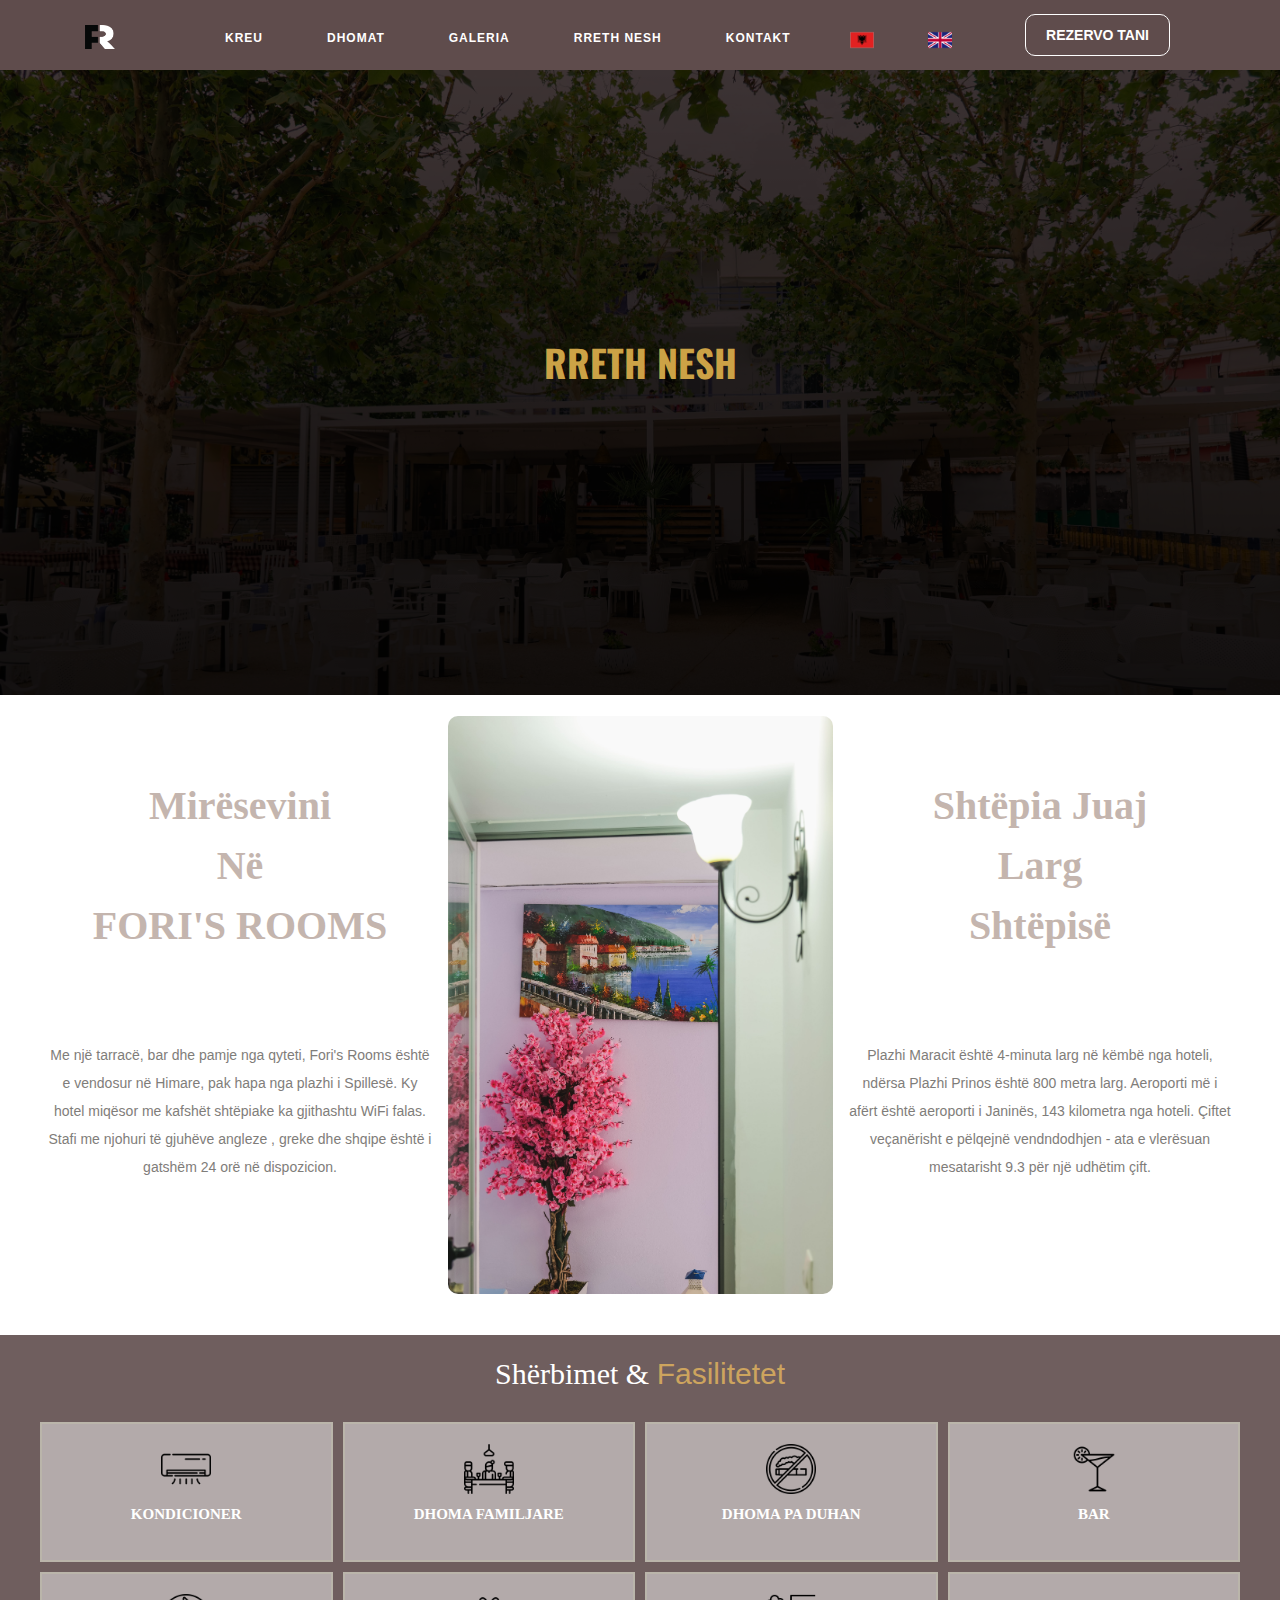
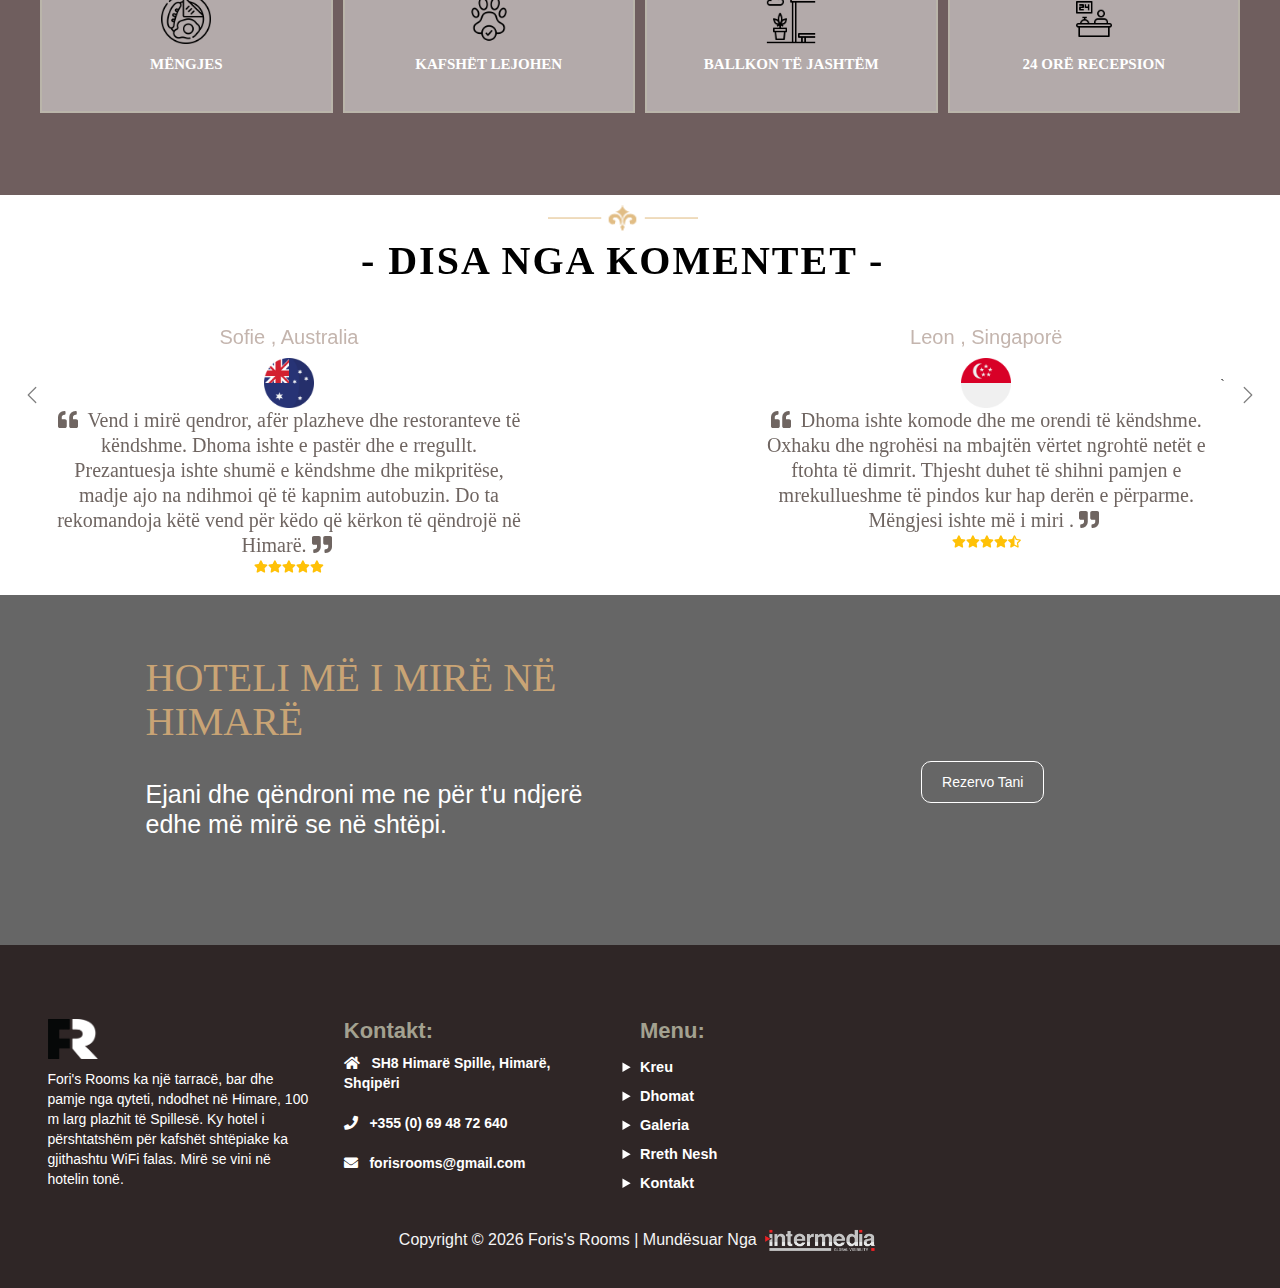
==== commit 3e64e2be: "final part 2.2 , mobile view changes , create id&classes ," ====
--- a/about-sq.html
+++ b/about-sq.html
@@ -1,11 +1,14 @@
 <!DOCTYPE html>
 <html lang="en">
+
 <head>
     <meta charset="UTF-8">
     <meta name="viewport" content="width=device-width, initial-scale=1.0">
     <title>Fori's Room, Himare, Albania</title>
-    <meta name="description" content="">
-    <meta name="keywords" content="">
+    <meta name="description" content="Me një tarracë, bar dhe pamje nga qyteti, Fori's Rooms është e vendosur në Himarë, 100 m   nga plazhi Spille. Ky hotel miqësor me kafshët shtëpiake ka gjithashtu WiFi falas. Plazhi Maracit është 400 m nga hoteli, ndërsa
+         Plazhi i Prinos ndodhet 800 m nga prona.">
+    <meta name="keywords"
+        content="Fori's Rooms,Himare,Shqipëri,Hotel,Bar,Mëngjesi,Dhoma Familjare,Atmosferë Relaksuese,Shërbim Miqësor,Tarracë ,Wifi Falas,Udhëtime,Pushime">
     <link rel="icon" type="image/x-icon" href="assets/icons/logo.png">
     <!-- FontAwesome -->
     <link rel="stylesheet" href="https://use.fontawesome.com/releases/v5.15.1/css/all.css">
@@ -27,6 +30,7 @@
     <link rel="stylesheet" href="stylesheet.css">
     <link rel="stylesheet" href="index.js">
 </head>
+
 <body>
     <nav class="navbar navbar-expand-lg bg-body-tertiary">
         <a class="navbar-brand" href="index-sq.html">
@@ -91,7 +95,7 @@
                             dispozicion.
                         </p>
                     </div>
-                    <div class="col">
+                    <div class="col" style="display: flex;flex-direction: column;">
                         <img src="assets/images/Photo (44).jpg" class=" img-fluid section-2-image"
                             alt="Responsive image">
                     </div>
@@ -431,4 +435,5 @@
         });
     </script>
 </body>
+
 </html>--- a/stylesheet.css
+++ b/stylesheet.css
@@ -336,7 +336,7 @@
 
 .footer_wrapper {
   background: #2f2626 !important;
-  padding: 5% 0 5% 0 !important;
+  padding: 5% 0 0 0 !important;
 }
 
 .text {
@@ -1982,6 +1982,23 @@
   margin-right: 200px;
 }
 
+#ctopi {
+  padding-top: 100px;
+}
+
+#CContact {
+  margin-top: 20px;
+  margin-bottom: 20px;
+}
+
+#textralbsec2 {
+  line-height: 25px;
+  font-size: 15px;
+}
+
+
+
+
 @media screen and (max-width: 1100px) {
   .responsive-button {
     display: block !important;
@@ -1999,7 +2016,12 @@
   padding-right: 0 !important;
 }
 
-@media screen and (max-width: 800px) {
+#buttonroom2 {
+  color: rgb(0, 0, 1);
+  margin-right: 200px;
+}
+
+@media screen and (max-width: 850px) {
   .responsive-button {
     display: block !important;
     margin-right: 45px !important;
@@ -2010,7 +2032,7 @@
   }
 
   .hmt4 {
-    font-size: 40px;
+    font-size: 35px;
   }
 
   .card0 {
@@ -2077,16 +2099,27 @@
   }
 
   #cover1 {
-    width: 635px;
+    width: unset;
     height: 250px;
   }
 
   .sec2 {
-    width: 350px;
+    width: unset;
+    display: flex;
+    flex-direction: column;
+    overflow: auto !important;
+    margin: 0 auto;
+    padding-bottom: 40px !important;
+    text-align: center !important;
+  }
+
+  #ctopi {
+    padding-top: 0 !important;
   }
 
   .btn01 {
-    margin-right: 100px !important;
+    margin-right: 0 !important;
+    float: none !important;
   }
 
   #cover2>img {
@@ -2094,4 +2127,35 @@
     width: 45% !important;
     margin: 1.66%;
   }
+
+  .home-amenities {
+    overflow: auto;
+  }
+
+  .grid-container {
+    display: flex;
+    flex-direction: column;
+  }
+
+  .grid-item {
+    width: 100%;
+  }
+
+  #textralbsec2 {
+    text-align: center;
+    line-height: 25px;
+    font-size: 15px;
+  }
+
+  #buttonroom2 {
+    color: rgb(0, 0, 1);
+    margin-right: 0 !important;
+    float: none !important;
+  }
+
+  .engvb {
+    margin-left: auto !important;
+    margin-right: auto !important;
+    margin: auto
+  }
 }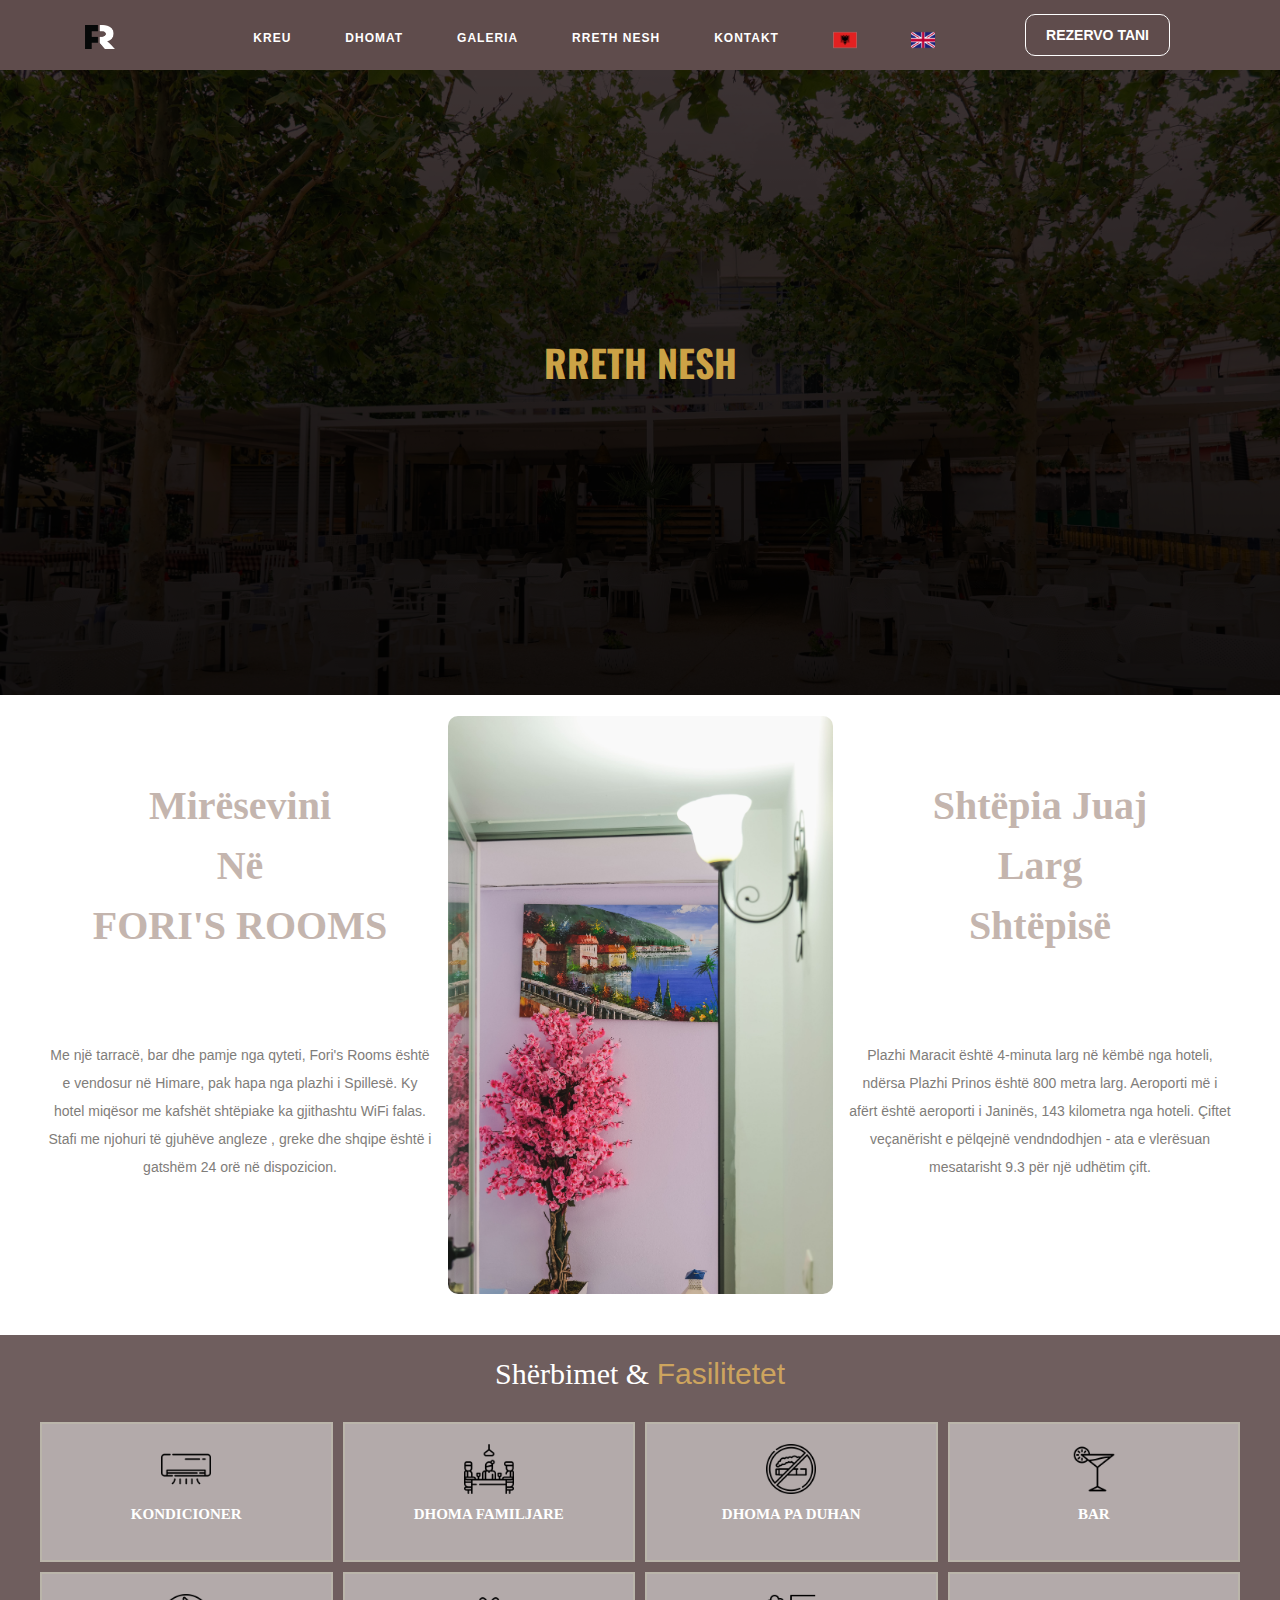
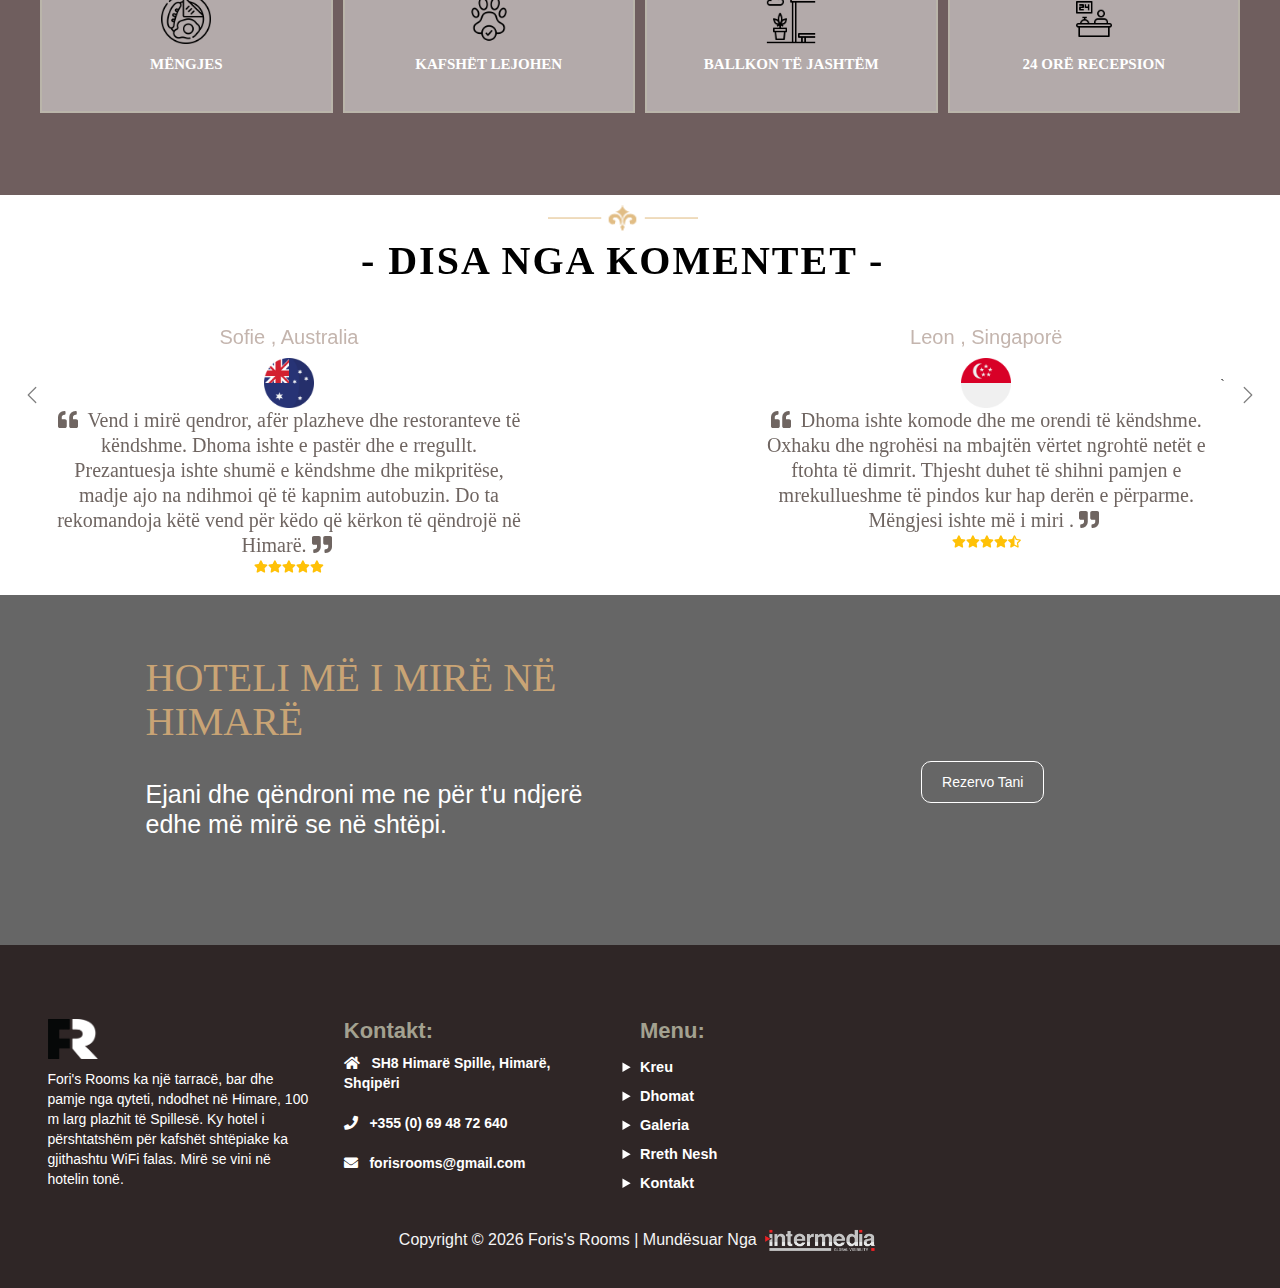
==== commit 91e99d4d: "small things" ====
--- a/about-sq.html
+++ b/about-sq.html
@@ -1,6 +1,5 @@
 <!DOCTYPE html>
 <html lang="en">
-
 <head>
     <meta charset="UTF-8">
     <meta name="viewport" content="width=device-width, initial-scale=1.0">
@@ -8,7 +7,7 @@
     <meta name="description" content="Me një tarracë, bar dhe pamje nga qyteti, Fori's Rooms është e vendosur në Himarë, 100 m   nga plazhi Spille. Ky hotel miqësor me kafshët shtëpiake ka gjithashtu WiFi falas. Plazhi Maracit është 400 m nga hoteli, ndërsa
          Plazhi i Prinos ndodhet 800 m nga prona.">
     <meta name="keywords"
-        content="Fori's Rooms,Himare,Shqipëri,Hotel,Bar,Mëngjesi,Dhoma Familjare,Atmosferë Relaksuese,Shërbim Miqësor,Tarracë ,Wifi Falas,Udhëtime,Pushime">
+        content="Fori's Rooms, Himare, Shqipëri, Hotel, Bar, Mëngjesi, Dhoma Familjare, Atmosferë Relaksuese,Shërbim Miqësor,Tarracë ,Wifi Falas,Udhëtime,Pushime">
     <link rel="icon" type="image/x-icon" href="assets/icons/logo.png">
     <!-- FontAwesome -->
     <link rel="stylesheet" href="https://use.fontawesome.com/releases/v5.15.1/css/all.css">
@@ -30,7 +29,6 @@
     <link rel="stylesheet" href="stylesheet.css">
     <link rel="stylesheet" href="index.js">
 </head>
-
 <body>
     <nav class="navbar navbar-expand-lg bg-body-tertiary">
         <a class="navbar-brand" href="index-sq.html">
@@ -435,5 +433,4 @@
         });
     </script>
 </body>
-
 </html>--- a/stylesheet.css
+++ b/stylesheet.css
@@ -1,6 +1,5 @@
 @import url("https://fonts.googleapis.com/css2?family=Oswald:wght@200;300;400;500;600;700&display=swap");
 @import url("https://fonts.googleapis.com/css2?family=Poppins:wght@100;200;300;400;500;600;700;800;900&display=swap");
-
 :root {
   --primary-color: #021832;
   --secondary-color: #a3a190;
@@ -19,13 +18,11 @@
   --black: #20252d;
   --style-font: "Cormorant Garamond", serif;
 }
-
 html,
 body {
   width: auto !important;
   overflow-x: hidden !important;
 }
-
 .gallery-section-p {
   line-height: 200%;
   color: #7f7d7a;
@@ -34,7 +31,6 @@
   text-align: center !important;
   font-size: 18px !important;
 }
-
 .section-2-h {
   margin: 0;
   padding: 0 0 25px 0;
@@ -45,7 +41,6 @@
   font-size: 40px;
   text-align: center !important;
 }
-
 .section-25-h {
   margin: 0;
   padding: 0 0 25px 0;
@@ -58,7 +53,6 @@
   line-height: 1.2;
   font-weight: 500;
 }
-
 .section3-h {
   margin: 0;
   padding: 0 0 25px 0;
@@ -68,7 +62,6 @@
   font-size: 40px;
   text-align: center;
 }
-
 .section-3-p {
   line-height: 200%;
   color: #000000;
@@ -77,7 +70,6 @@
   text-align: center !important;
   font-size: 18px;
 }
-
 .section-4-h {
   margin: 0;
   padding: 0 0 25px 0;
@@ -88,7 +80,6 @@
   font-size: 40px;
   text-align: center !important;
 }
-
 .section-2-p {
   line-height: 200%;
   color: #7f7d7a;
@@ -96,87 +87,69 @@
   padding: 0 0 15px 0;
   text-align: center !important;
 }
-
 .section-2-image {
   border-radius: 10px;
 }
-
 .images-about {
   padding-top: 30px;
   padding-bottom: 30px;
 }
-
 html {
   position: relative;
   min-height: 100%;
 }
-
 .carousel-section-image {
   width: 100% !important;
   height: 75vh !important;
   filter: brightness(50%) !important;
 }
-
 .background-tint {
   background-color: rgba(95, 76, 76, 0.9) !important;
   background-blend-mode: multiply;
 }
-
 .background-white {
   background-color: rgba(174, 174, 174, 0.99) !important;
   background-blend-mode: multiply;
 }
-
 .carousel-caption {
   top: 100px !important;
 }
-
 .link-btn1 {
   color: #ffffff !important;
   border: 2px solid #ffffff !important;
 }
-
 .link-btn1:hover {
   color: gold !important;
   border: 2px solid gold !important;
 }
-
 section {
   padding: 2.111rem 0;
 }
-
 ::selection {
   color: #a3a190;
 }
-
 ::-webkit-scrollbar {
   width: 15px;
 }
-
 ::-webkit-scrollbar-track {
   background-color: var(--bs-white);
 }
-
 ::-webkit-scrollbar-thumb {
   background: var(--light-gold);
 }
-
 .mb-3 {
   color: #c4b5ae;
   font-size: 20px;
 }
-
 * {
   margin: 0;
   padding: 0;
   font-family: "Arial", serif;
 }
-
 a {
   color: inherit;
   text-decoration: none;
 }
-
 .navbar {
   position: fixed;
   top: 0;
@@ -194,35 +167,23 @@
   margin: 0px !important;
   border-radius: 0px !important;
 }
-
 .footer-link-d {
   font-size: 22px !important;
   font-weight: 600 !important;
 }
-
 .navbar-brand {
   margin-right: auto;
   margin-left: 50px;
-
-}
-
+}
 .navbar-toggler-icon {
   background-image: url("data:image/svg+xml,%3csvg xmlns='http://www.w3.org/2000/svg' viewBox='0 0 30 30'%3e%3cpath stroke='white' stroke-linecap='round' stroke-miterlimit='10' stroke-width='2' d='M4 7h22M4 15h22M4 23h22'/%3e%3c/svg%3e");
 }
-
 .navbar-toggler {
   border: 2px solid #ffffff;
 }
-
 .navbar-toggler:focus {
   box-shadow: none;
 }
-
-.nav-word {
-  padding-left: 5px;
-  padding-right: 5px;
-}
-
 .nav-links {
   flex-grow: 1;
   margin-top: 0px !important;
@@ -231,11 +192,9 @@
   justify-content: center;
   list-style: none;
 }
-
 .nav-link {
   padding: 7px 17px !important;
 }
-
 .nav-link:hover {
   padding: 7px 17px !important;
   color: rgb(47, 38, 38) !important;
@@ -244,11 +203,9 @@
   background-color: #ffffff !important;
   border-radius: 10px !important;
 }
-
 .hh:hover {
   background-color: transparent !important;
 }
-
 .nav-links a {
   font-size: 1.2rem;
   font-weight: bold;
@@ -264,11 +221,9 @@
   color: white;
   text-decoration: none;
 }
-
 .navbar a:hover {
   color: gold;
 }
-
 .link-btn0 {
   text-decoration: none;
   padding: 0.5rem 2rem;
@@ -283,14 +238,12 @@
   border-radius: 10px !important;
   transition: 300ms;
 }
-
 .link-btn0:hover {
   color: rgb(0, 0, 0) !important;
   border: 1px solid rgb(0, 0, 0);
   text-decoration: none !important;
   background-color: #5f4c4c !important;
 }
-
 .link-btn {
   margin-right: 90px;
   text-decoration: none;
@@ -306,14 +259,12 @@
   border-radius: 10px !important;
   transition: 300ms;
 }
-
 .link-btn:hover {
   color: rgb(47, 38, 38) !important;
   border: unset !important;
   text-decoration: none !important;
   background-color: #ffffff !important;
 }
-
 .container {
   display: flex;
   justify-content: space-between;
@@ -322,7 +273,6 @@
   max-width: 1200px;
   margin: 0 auto;
 }
-
 .footer {
   background: #474747 !important;
   left: 0;
@@ -333,16 +283,13 @@
   background-color: #474747 !important;
   z-index: 1000;
 }
-
 .footer_wrapper {
   background: #2f2626 !important;
   padding: 5% 0 0 0 !important;
 }
-
 .text {
   color: #000;
 }
-
 #arrow {
   border-right: 2px solid black;
   border-bottom: 2px solid black;
@@ -351,22 +298,18 @@
   transform: rotate(-45deg);
   margin-top: 40px;
 }
-
 .footer ul li {
   position: relative;
   padding-bottom: 10px;
   color: white;
 }
-
 .footer ul {
   list-style: none;
   color: white;
 }
-
 .footer p {
   color: white;
 }
-
 .footer ul li:before {
   content: "";
   position: absolute;
@@ -378,21 +321,17 @@
   left: -20px;
   transform: translateY(-50%) rotate(-45deg);
 }
-
 .footer-ul {
   list-style: disclosure-closed;
 }
-
 .footer-ul>li {
   line-height: 2 !important;
   font-size: 14.5px !important;
   font-weight: 600 !important;
 }
-
 .footer-ul>li::marker {
   color: #ffffff !important;
 }
-
 .foooter-text {
   color: #000000;
   text-decoration: none;
@@ -400,36 +339,30 @@
   padding-bottom: 5px !important;
   font-weight: 600 !important;
 }
-
 .foooter-text:hover {
   color: gold;
   transform: translateY(-10px);
   text-decoration: none;
 }
-
 .item img {
   position: absolute;
   top: 0;
   left: 0;
   min-height: 400px;
 }
-
 h5 {
   color: gold;
 }
-
 .container-fluid {
   width: auto;
   margin-top: 10px;
 }
-
 .container-slider {
   width: auto;
   margin-top: 10px;
   padding-left: 0px !important;
   padding-right: 0px !important;
 }
-
 .button {
   text-decoration: none;
   padding: 0.5rem 2rem;
@@ -440,12 +373,10 @@
   width: fit-content;
   text-align: center;
 }
-
 .button:hover {
   color: gold;
   border: 1px solid gold;
 }
-
 .textin {
   flex: 1;
   top: 0;
@@ -458,7 +389,6 @@
   font-family: var(--secondary-font);
   text-align: center;
 }
-
 .texti {
   text-align: center;
   font-size: 1.5rem;
@@ -473,30 +403,25 @@
   outline: 0;
   background: transparent;
 }
-
 .container-footer {
   padding-left: 0;
   padding-right: 0;
 }
-
 .col-md-6 {
   padding-left: 15px;
   padding-right: 15px;
 }
-
 @media (max-width: 767px) {
   .text-right {
     text-align: right;
   }
 }
-
 .gallery-section {
   position: relative;
   overflow: hidden;
   height: auto;
   background-color: #ffffff;
 }
-
 .top-section {
   display: flex;
   align-items: center;
@@ -505,11 +430,9 @@
   padding-left: 0px;
   padding-right: 0px;
 }
-
 .text-content {
   flex: 1;
 }
-
 .contaxt-text {
   position: absolute;
   top: 50%;
@@ -525,21 +448,17 @@
   text-shadow: 1px 1px 3px rgba(0, 0, 0, 0.5);
   /* Adjust shadow as needed */
 }
-
 .top-section p {
   font-size: 18px;
 }
-
 .gallery-section .bottom-section {
   padding: 50px;
 }
-
 .gallery-section .options {
   display: flex;
   justify-content: center;
   margin-bottom: 20px;
 }
-
 .gallery-section .options a {
   margin: 0 10px;
   padding: 10px 20px;
@@ -549,18 +468,15 @@
   border-radius: 5px;
   transition: background-color 0.3s ease;
 }
-
 .gallery-section .options a:hover {
   background-color: #0056b3;
 }
-
 .options {
   display: flex;
   justify-content: center;
   align-items: center;
   padding-bottom: 25px;
 }
-
 .gallery-section .gallery {
   display: grid;
   grid-template-columns: repeat(4, 1fr);
@@ -568,13 +484,11 @@
   gap: 20px;
   /* Gap between photos */
 }
-
 .gallery-section .gallery-item {
   overflow: hidden;
   border-radius: 5px;
   box-shadow: 0 0 10px rgba(0, 0, 0, 0.1);
 }
-
 .gallery-section .gallery-item img {
   width: 100%;
   /* Ensure images fill the container */
@@ -582,11 +496,9 @@
   /* Allow images to scale proportionally */
   transition: transform 0.3s ease;
 }
-
 .gallery-section .gallery-item:hover img {
   transform: scale(1.05);
 }
-
 .gallery-title {
   font-size: 36px;
   color: #42b32f;
@@ -594,7 +506,6 @@
   font-weight: 500;
   margin-bottom: 70px;
 }
-
 .gallery-title:after {
   content: "";
   position: absolute;
@@ -603,7 +514,6 @@
   height: 45px;
   border-bottom: 1px solid #5e5e5e;
 }
-
 .filter-button {
   font-size: 20px;
   border: 1px solid #000000;
@@ -616,7 +526,6 @@
   /* Add border radius */
   background-color: #e6e6e6 !important;
 }
-
 .filter-button:hover {
   font-size: 20px;
   text-align: center;
@@ -628,16 +537,13 @@
   background-color: rgb(250, 250, 230) !important;
   border-color: #adadad !important;
 }
-
 .btn-default:active .filter-button:active {
   background-color: #42b32f;
   color: white;
 }
-
 .port-image {
   width: 100%;
 }
-
 .fixed {
   position: fixed;
   top: 0;
@@ -646,7 +552,6 @@
   z-index: 1000;
   /* Adjust as needed */
 }
-
 .gallery_product {
   margin-bottom: 30px;
   position: relative;
@@ -654,7 +559,6 @@
   justify-content: center;
   display: flex;
 }
-
 .gallery_product img {
   object-fit: cover;
   /* This property ensures that the entire image is visible without cropping */
@@ -666,11 +570,9 @@
   /* Box shadow */
   border-radius: 10px !important;
 }
-
 .gallery_product img:hover {
   transform: scale(1.05);
 }
-
 /* Modal styles */
 .modal {
   display: none;
@@ -684,14 +586,12 @@
   background-color: rgba(0, 0, 0, 0.9);
   overflow: auto;
 }
-
 .modal-content {
   margin: auto;
   display: block;
   max-width: 80%;
   max-height: 80%;
 }
-
 /* Close button style */
 .close {
   color: #fff;
@@ -702,14 +602,12 @@
   font-weight: bold;
   transition: 0.3s;
 }
-
 .close:hover,
 .close:focus {
   color: #bbb;
   text-decoration: none;
   cursor: pointer;
 }
-
 /* Style for arrow buttons */
 .prev,
 .next {
@@ -725,21 +623,17 @@
   transition: 0.6s ease;
   border-radius: 0 3px 3px 0;
 }
-
 .prev {
   left: 0;
 }
-
 .next {
   right: 0;
   border-radius: 3px 0 0 3px;
 }
-
 .prev:hover,
 .next:hover {
   background-color: rgba(0, 0, 0, 0.8);
 }
-
 .bg-images {
   width: 100vw;
   height: 75vh;
@@ -752,13 +646,11 @@
   text-align: center;
   top: 0;
 }
-
 .row0 {
   display: flex;
   justify-content: space-between;
   width: 100%;
 }
-
 .service-card {
   background-color: #c5bcb7;
   /* Adjust the alpha value to change transparency */
@@ -780,7 +672,6 @@
   position: relative;
   /* Required for shadow positioning */
 }
-
 .service-card::after {
   content: "";
   position: absolute;
@@ -795,7 +686,6 @@
   z-index: -1;
   /* Ensure the shadow is below the content */
 }
-
 .service-card .card-icon {
   background-repeat: no-repeat;
   background-size: contain;
@@ -808,33 +698,27 @@
   margin-bottom: 10px;
   /* Adjust spacing between icon and text */
 }
-
 .h3.title {
   margin: 0;
 }
-
 .service-card .title {
   text-align: center;
   margin-block-end: 15px;
 }
-
 .google-maps {
   margin-top: 20px;
 }
-
 .google-maps iframe {
   width: 100%;
   height: 500px;
   border: none;
 }
-
 body {
   display: flex;
   flex-direction: column;
   min-height: 100vh;
   margin: 0;
 }
-
 main {
   background-size: cover;
   background-position: center;
@@ -842,19 +726,16 @@
   flex: 1;
   /* margin-bottom: 100px;  Adjust as needed */
 }
-
 .fa-location-dot:before,
 .fa-map-marker-alt:before {
   content: "\f3c5";
 }
-
 .container0 {
   display: flex;
   flex-direction: column;
   align-items: center;
   justify-content: center;
 }
-
 .contact-info {
   display: flex;
   justify-content: center;
@@ -862,7 +743,6 @@
   margin-top: 20px;
   /* Adjust as needed */
 }
-
 .contact-text {
   flex: 1;
   text-align: left;
@@ -873,116 +753,93 @@
   font-size: 1.2em;
   /* 1.2 times the font size of the parent element */
 }
-
 body {
   margin-top: 20px;
 }
-
 .align-center {
   text-align: center;
 }
-
 .hash-list {
   display: block;
   padding: 0;
   margin: 0 auto;
 }
-
 @media (min-width: 768px) {
   .hash-list.cols-3>li:nth-last-child(-n + 3) {
     border-bottom: none;
   }
 }
-
 @media (min-width: 768px) {
   .hash-list.cols-3>li {
     width: 33.3333%;
   }
 }
-
 .hash-list>li {
   display: block;
   float: left;
   border-right: 1px solid rgba(0, 0, 0, 0.2);
   border-bottom: 1px solid rgba(0, 0, 0, 0.2);
 }
-
 .pad-30,
 .pad-30-all>* {
   padding: 30px;
 }
-
 img {
   border: 0;
 }
-
 .mgb-20,
 .mgb-20-all>* {
   margin-bottom: 20px;
 }
-
 .wpx-100,
 .wpx-100-after:after {
   width: 100px;
 }
-
 .img-round,
 .img-rel-round {
   border-radius: 50%;
 }
-
 .padb-30,
 .padb-30-all>* {
   padding-bottom: 30px;
 }
-
 .mgb-40,
 .mgb-40-all>* {
   margin-bottom: 40px;
 }
-
 .align-center {
   text-align: center;
 }
-
 [class*="line-b"] {
   position: relative;
   padding-bottom: 20px;
   border-color: #e6af2a;
 }
-
 .fg-text-d,
 .fg-hov-text-d:hover,
 .fg-active-text-d.active {
   color: #222;
 }
-
 .font-cond-b {
   font-weight: 700 !important;
 }
-
 /* Adjust button position */
 .carousel-control-prev,
 .carousel-control-next {
   width: 5%;
 }
-
 .carousel-inner {
   padding-top: 0 !important;
 }
-
 .carousel-item {
   line-height: 1.25 !important;
 }
-
 .translate-middle-y {
   transform: translateY(-94%) !important;
 }
-
 .translate-middle-y1 {
   transform: translateY(-50%) !important;
 }
-
 .carobck {
   background: linear-gradient(rgba(0, 0, 0, 0.4), rgba(0, 0, 0, 0.8)),
     url("assets/images/outside.jpg") center/cover no-repeat fixed;
@@ -992,79 +849,64 @@
   background-repeat: no-repeat !important;
   background-blend-mode: multiply !important;
 }
-
 /* Hide buttons on extra small devices */
 @media (max-width: 576px) {
-
   .carousel-control-prev,
   .carousel-control-next {
     display: none;
   }
 }
-
 .static {
   position: static;
 }
-
 .cover {
   background-size: cover;
   background-position: center;
   background-repeat: no-repeat;
 }
-
 .owl-carousel .owl-slide {
   position: relative;
   height: 70vh;
   background-color: lightgray;
 }
-
 .owl-carousel .owl-slide-animated {
   transform: translateX(20px);
   opacity: 0;
   visibility: hidden;
   transition: all 0.05s;
 }
-
 .owl-carousel .owl-slide-animated.is-transitioned {
   transform: none;
   opacity: 1;
   visibility: visible;
   transition: all 0.5s;
 }
-
 .owl-carousel .owl-slide-title.is-transitioned {
   transition-delay: 0.2s;
 }
-
 .owl-carousel .owl-slide-subtitle.is-transitioned {
   transition-delay: 0.35s;
 }
-
 .owl-carousel .owl-slide-cta.is-transitioned {
   transition-delay: 0.5s;
 }
-
 .owl-carousel .owl-dots,
 .owl-carousel .owl-nav {
   position: absolute;
 }
-
 .owl-carousel .owl-dots .owl-dot,
 .owl-carousel .owl-nav [class*="owl-"]:focus {
   outline: none;
 }
-
 .owl-carousel .owl-dots .owl-dot span {
   background: transparent;
   border: 1px solid var(--main-black-color);
   transition: all 0.2s ease;
 }
-
 .owl-carousel .owl-dots .owl-dot:hover span,
 .owl-carousel .owl-dots .owl-dot.active span {
   background: var(--main-black-color);
 }
-
 @media all {
   .link-btn-s3 {
     text-decoration: none;
@@ -1084,7 +926,6 @@
     border-radius: 10px;
     font-size: 14px !important;
   }
-
   .link-btn-s3:hover {
     text-decoration: none;
     padding: 10px 20px;
@@ -1098,7 +939,6 @@
     text-decoration: none;
     transition: 300ms;
   }
-
   .link-btn1 {
     text-decoration: none;
     padding: 10px 20px;
@@ -1112,7 +952,6 @@
     border-radius: 10px;
     font-size: 14px !important;
   }
-
   .link-btn1 a {
     padding: 13px 19px;
     background-color: #d8c8a9;
@@ -1121,7 +960,6 @@
     color: #fff;
     text-decoration: none;
   }
-
   .link-btn1:hover {
     text-decoration: none;
     padding: 10px 20px;
@@ -1135,7 +973,6 @@
     text-decoration: none;
     transition: 300ms;
   }
-
   .link-btn2 {
     text-decoration: none;
     padding: 10px 20px;
@@ -1145,7 +982,6 @@
     /* Change button text color */
     border: 1px solid black;
   }
-
   .link-btn2 a {
     padding: 13px 19px;
     background-color: #d8c8a9;
@@ -1154,41 +990,34 @@
     color: #fff;
     text-decoration: none;
   }
-
   .link-btn2:hover {
     color: gold !important;
     border: 1px solid gold !important;
     text-decoration: none;
   }
-
   @media (max-width: 620px) {
     .col {
       flex: unset !important;
     }
   }
-
   @media (min-width: 950px) {
     .slider0 {
       width: 750px !important;
     }
-
     .slider0 li {
       width: 600px !important;
     }
   }
 }
-
 @media (max-width: 1000px) {
   .link-btn {
     display: none;
     /* Show the list when screen width is under 768px */
   }
 }
-
 .abitems {
   width: 375px;
 }
-
 /* Style for the link when not hovered */
 .link0-hover {
   text-decoration: none;
@@ -1200,7 +1029,6 @@
   font-size: 25px;
   text-align: center;
 }
-
 /* Style for the link when hovered */
 .link0-hover:hover {
   color: #cda45e;
@@ -1208,7 +1036,6 @@
   text-decoration: none;
   /* Remove underline */
 }
-
 .link-hover {
   text-decoration: none;
   /* Remove underline */
@@ -1219,7 +1046,6 @@
   font-size: 25px;
   text-align: center;
 }
-
 /* Style for the link when hovered */
 .link-hover:hover {
   color: gold;
@@ -1227,7 +1053,6 @@
   text-decoration: none;
   /* Remove underline */
 }
-
 .image-container0 {
   border: 1px solid white;
   /* Add a 1px white border */
@@ -1236,7 +1061,6 @@
   margin-bottom: 10px;
   /* Add margin for spacing between image containers */
 }
-
 .card0 {
   padding: 0;
   background-color: transparent;
@@ -1274,7 +1098,6 @@
   margin: 20px;
   /* Adjust the margin as needed */
 }
-
 .content-slider0 {
   width: 100%;
   height: auto;
@@ -1284,7 +1107,6 @@
   overflow: hidden;
   /* Hide overflow content */
 }
-
 .slider0 {
   width: 100%;
   /* Set the width of the slider */
@@ -1293,19 +1115,16 @@
   overflow: visible;
   position: relative;
 }
-
 .mask0 {
   overflow: hidden;
   height: 300px;
   /* Set the height of the mask */
 }
-
 .slider0 ul {
   margin: 0;
   padding: 0;
   position: relative;
 }
-
 .slider0 li {
   width: 100%;
   height: auto;
@@ -1314,292 +1133,240 @@
   top: -325px;
   list-style: none;
 }
-
 .slider0 .quote {
   font-size: 40px;
   font-style: italic;
 }
-
 .slider0 .source {
   font-size: 20px;
   text-align: right;
 }
-
 .slider0 li.anim1 {
   line-height: 1;
   animation: cycle 15s linear infinite;
 }
-
 .slider0 li.anim2 {
   line-height: 1;
   animation: cycle2 15s linear infinite;
 }
-
 .slider0 li.anim3 {
   line-height: 1;
   animation: cycle3 15s linear infinite;
 }
-
 .slider0 li.anim4 {
   line-height: 1;
   animation: cycle4 15s linear infinite;
 }
-
 .slider0 li.anim5 {
   line-height: 1;
   animation: cycle5 15s linear infinite;
 }
-
 .slider0:hover li {
   animation-play-state: paused;
 }
-
 @keyframes cycle {
   0% {
     top: 0px;
   }
-
   4% {
     top: 0px;
   }
-
   16% {
     top: 0px;
     opacity: 1;
     z-index: 0;
   }
-
   20% {
     top: 325px;
     opacity: 0;
     z-index: 0;
   }
-
   21% {
     top: -325px;
     opacity: 0;
     z-index: -1;
   }
-
   50% {
     top: -325px;
     opacity: 0;
     z-index: -1;
   }
-
   92% {
     top: -325px;
     opacity: 0;
     z-index: 0;
   }
-
   96% {
     top: -325px;
     opacity: 0;
   }
-
   100% {
     top: 0px;
     opacity: 1;
   }
 }
-
 @keyframes cycle2 {
   0% {
     top: -325px;
     opacity: 0;
   }
-
   16% {
     top: -325px;
     opacity: 0;
   }
-
   20% {
     top: 0px;
     opacity: 1;
   }
-
   24% {
     top: 0px;
     opacity: 1;
   }
-
   36% {
     top: 0px;
     opacity: 1;
     z-index: 0;
   }
-
   40% {
     top: 325px;
     opacity: 0;
     z-index: 0;
   }
-
   41% {
     top: -325px;
     opacity: 0;
     z-index: -1;
   }
-
   100% {
     top: -325px;
     opacity: 0;
     z-index: -1;
   }
 }
-
 @keyframes cycle3 {
   0% {
     top: -325px;
     opacity: 0;
   }
-
   36% {
     top: -325px;
     opacity: 0;
   }
-
   40% {
     top: 0px;
     opacity: 1;
   }
-
   44% {
     top: 0px;
     opacity: 1;
   }
-
   56% {
     top: 0px;
     opacity: 1;
     z-index: 0;
   }
-
   60% {
     top: 325px;
     opacity: 0;
     z-index: 0;
   }
-
   61% {
     top: -325px;
     opacity: 0;
     z-index: -1;
   }
-
   100% {
     top: -325px;
     opacity: 0;
     z-index: -1;
   }
 }
-
 @keyframes cycle4 {
   0% {
     top: -325px;
     opacity: 0;
   }
-
   56% {
     top: -325px;
     opacity: 0;
   }
-
   60% {
     top: 0px;
     opacity: 1;
   }
-
   64% {
     top: 0px;
     opacity: 1;
   }
-
   76% {
     top: 0px;
     opacity: 1;
     z-index: 0;
   }
-
   80% {
     top: 325px;
     opacity: 0;
     z-index: 0;
   }
-
   81% {
     top: -325px;
     opacity: 0;
     z-index: -1;
   }
-
   100% {
     top: -325px;
     opacity: 0;
     z-index: -1;
   }
 }
-
 @keyframes cycle5 {
   0% {
     top: -325px;
     opacity: 0;
   }
-
   76% {
     top: -325px;
     opacity: 0;
   }
-
   80% {
     top: 0px;
     opacity: 1;
   }
-
   84% {
     top: 0px;
     opacity: 1;
   }
-
   96% {
     top: 0px;
     opacity: 1;
     z-index: 0;
   }
-
   100% {
     top: 325px;
     opacity: 0;
     z-index: 0;
   }
 }
-
 #gallery-section {
   background-color: #f4fbe8;
   padding: 50px 0;
   /* Add padding for spacing */
 }
-
 .container1 {
   display: flex;
   flex-direction: column;
   align-items: center;
   /* Center the container content horizontally */
 }
-
 .gallery0 {
   display: grid;
   width: 65%;
   margin: 0 auto;
 }
-
 .gallery-img {
   height: 400px;
   width: 400px;
 }
-
 .gallery0>img {
   grid-area: 1/1;
   width: 100%;
@@ -1609,93 +1376,75 @@
   box-shadow: 0 0 4px #0007;
   animation: slide 6s infinite;
 }
-
 .gallery0>img:last-child {
   animation-name: slide-last;
 }
-
 .gallery0>img:nth-child(2) {
   animation-delay: -2s;
 }
-
 .gallery0>img:nth-child(3) {
   animation-delay: -4s;
 }
-
 @keyframes slide {
   0% {
     transform: translateX(0%);
     z-index: 2;
   }
-
   16.66% {
     transform: translateX(120%);
     z-index: 2;
   }
-
   16.67% {
     transform: translateX(120%);
     z-index: 1;
   }
-
   33.34% {
     transform: translateX(0%);
     z-index: 1;
   }
-
   66.33% {
     transform: translateX(0%);
     z-index: 1;
   }
-
   66.34% {
     transform: translateX(0%);
     z-index: 2;
   }
-
   100% {
     transform: translateX(0%);
     z-index: 2;
   }
 }
-
 @keyframes slide-last {
   0% {
     transform: translateX(0%);
     z-index: 2;
   }
-
   16.66% {
     transform: translateX(120%);
     z-index: 2;
   }
-
   16.67% {
     transform: translateX(120%);
     z-index: 1;
   }
-
   33.34% {
     transform: translateX(0%);
     z-index: 1;
   }
-
   83.33% {
     transform: translateX(0%);
     z-index: 1;
   }
-
   83.34% {
     transform: translateX(0%);
     z-index: 2;
   }
-
   100% {
     transform: translateX(0%);
     z-index: 2;
   }
 }
-
 .grid-container {
   display: grid;
   align-items: center;
@@ -1712,7 +1461,6 @@
   max-width: 1200px;
   margin: 0 auto;
 }
-
 .grid-item {
   background-color: rgba(255,
       255,
@@ -1725,13 +1473,11 @@
   /* Border style */
   font-weight: 600;
 }
-
 .grid-h1 {
   text-align: center;
   /* Center the content horizontally */
   color: #ffffff !important;
 }
-
 .grid-item img {
   width: 50px;
   /* Adjust icon size as needed */
@@ -1739,14 +1485,12 @@
   margin-bottom: 10px;
   /* Add space between icon and description */
 }
-
 .grid-item p {
   font-family: serif, sans-serif;
   color: rgb(255, 255, 255);
   text-align: center;
   font-size: 15px;
 }
-
 .home-amenities {
   background-size: cover !important;
   background-position: center !important;
@@ -1757,7 +1501,6 @@
   height: 460px;
   margin-top: 20px;
 }
-
 .home5 {
   background-size: cover !important;
   background-position: center !important;
@@ -1767,7 +1510,6 @@
   background: url("assets/images/Photo\ \(52\).jpg");
   height: 460px;
 }
-
 .CRsec {
   background-size: cover !important;
   background-position: center !important;
@@ -1777,7 +1519,6 @@
   background: url("assets/images/Photo\ \(52\).jpg");
   height: 460px;
 }
-
 .room-box {
   border-radius: 10px;
   box-shadow: 0 0 20px rgba(0, 0, 0, 0.1);
@@ -1786,18 +1527,15 @@
   background-color: #f5f5f5;
   max-width: 300px;
 }
-
 .room-photo {
   width: 100%;
   border-radius: 10px;
   margin-bottom: 10px;
 }
-
 p {
   color: #666;
   margin-bottom: 15px;
 }
-
 button {
   background-color: #333;
   color: #fff;
@@ -1807,11 +1545,9 @@
   border-radius: 5px;
   transition: background-color 0.3s ease;
 }
-
 button:hover {
   background-color: #555;
 }
-
 .R1 {
   display: flex;
   justify-content: center;
@@ -1820,45 +1556,38 @@
   text-transform: uppercase;
   margin: 0;
 }
-
 /* Center image vertically */
 .col-sm-5 img {
   display: block;
   margin-left: auto;
   margin-right: auto;
 }
-
 /* Center text vertically */
 .col-sm-5 h1,
 .col-sm-5 p {
   text-align: center;
   margin: 0;
 }
-
 #cover1 {
   width: 800px;
   height: 450px;
   margin: 0 auto;
   padding-right: 250px;
 }
-
 #cover1>img {
   border: 2px solid black;
   width: 45%;
   margin: 1.66%;
 }
-
 #cover2 {
   height: auto;
   max-width: 100%;
 }
-
 #cover2>img {
   border: 2px solid black;
   width: 45%;
   margin: 1.66%;
 }
-
 .slideh1 {
   color: #ffffff;
   font-weight: 800;
@@ -1867,13 +1596,11 @@
   font-size: 40px;
   text-align: center !important;
 }
-
 .slideh4 {
   font-family: "Cormorant", serif;
   font-size: 40px;
   text-align: center !important;
 }
-
 .hmt4 {
   margin: 0;
   color: white;
@@ -1884,23 +1611,18 @@
   font-size: 40px;
   text-align: center;
 }
-
 .fade-down {
   animation: 3.5s fadeDown;
 }
-
 .align-items-center {
   align-items: center !important;
 }
-
 .justify-content-center {
   justify-content: center !important;
 }
-
 .d-flex {
   display: flex !important;
 }
-
 .jumbotron {
   background-attachment: fixed;
   min-height: 50vh;
@@ -1914,7 +1636,6 @@
   height: 450px;
   margin-bottom: 0px !important;
 }
-
 #banner {
   background: url(assets/images/outside2.jpg) rgba(0, 0, 0, 0.6);
   background-position: bottom;
@@ -1924,7 +1645,6 @@
   background-blend-mode: multiply !important;
   height: 350px;
 }
-
 .text-muted {
   font-family: "Cormorant", serif;
   font-size: 20px;
@@ -1932,7 +1652,6 @@
   text-align: center !important;
   margin: 0;
 }
-
 .text-muted1 {
   font-family: "Cormorant", serif;
   font-size: 20px;
@@ -1940,7 +1659,6 @@
   text-align: center !important;
   margin: 0;
 }
-
 .roomwrite {
   font-weight: 800;
   line-height: 150%;
@@ -1948,17 +1666,14 @@
   color: #847975;
   text-align: center;
 }
-
 .contact0 {
   text-decoration: none;
 }
-
 .contact0:hover {
   color: rgba(185, 160, 1, 0.7);
   transform: translateY(-10px);
   text-decoration: none;
 }
-
 .img-hlp {
   height: 151.333px !important;
   width: 225px !important;
@@ -1966,83 +1681,64 @@
   padding-top: 0px;
   margin-bottom: 185px;
 }
-
 .responsive-button {
   display: none !important;
 }
-
 .h6milo {
   color: #b99d75;
   font-size: 15px;
   text-align: center;
 }
-
 .btn01 {
   color: rgb(0, 0, 0);
   margin-right: 200px;
 }
-
 #ctopi {
   padding-top: 100px;
 }
-
 #CContact {
   margin-top: 20px;
   margin-bottom: 20px;
 }
-
 #textralbsec2 {
   line-height: 25px;
   font-size: 15px;
 }
-
-
-
-
 @media screen and (max-width: 1100px) {
   .responsive-button {
     display: block !important;
     margin-right: 45px !important;
   }
-
   .footer_wrapper {
     text-align: center;
   }
 }
-
 #cover1 {
   width: 635px;
   height: 250px;
   padding-right: 0 !important;
 }
-
 #buttonroom2 {
   color: rgb(0, 0, 1);
   margin-right: 200px;
 }
-
 @media screen and (max-width: 850px) {
   .responsive-button {
     display: block !important;
     margin-right: 45px !important;
   }
-
   .footer_wrapper {
     text-align: center;
   }
-
   .hmt4 {
     font-size: 35px;
   }
-
   .card0 {
     margin-right: 50px;
   }
-
   .section3-h {
     font-size: 35px;
   }
-
   .grid-container {
     display: grid;
     align-items: center;
@@ -2060,49 +1756,39 @@
     padding-right: 20px;
     margin-left: 10px;
   }
-
   .home-amenities {
     height: 100%;
     /* overflow: auto; */
   }
-
   img[alt~="Icon 2"] {
     margin: 15.5px !important;
   }
-
   .section-2-image {
     padding-bottom: 10px;
   }
-
   .p-0 {
     padding: 10px !important;
   }
-
   .responsive-button {
     display: block;
   }
-
   .row0 {
     display: grid !important;
     justify-content: space-between !important;
     width: 100% !important;
   }
-
   .service-card {
     width: 100% !important;
   }
-
   .options {
     display: grid;
     justify-content: center;
     gap: 10px;
   }
-
   #cover1 {
     width: unset;
     height: 250px;
   }
-
   .sec2 {
     width: unset;
     display: flex;
@@ -2112,47 +1798,38 @@
     padding-bottom: 40px !important;
     text-align: center !important;
   }
-
   #ctopi {
     padding-top: 0 !important;
   }
-
   .btn01 {
     margin-right: 0 !important;
     float: none !important;
   }
-
   #cover2>img {
     border: 2px solid black;
     width: 45% !important;
     margin: 1.66%;
   }
-
   .home-amenities {
     overflow: auto;
   }
-
   .grid-container {
     display: flex;
     flex-direction: column;
   }
-
   .grid-item {
     width: 100%;
   }
-
   #textralbsec2 {
     text-align: center;
     line-height: 25px;
     font-size: 15px;
   }
-
   #buttonroom2 {
     color: rgb(0, 0, 1);
     margin-right: 0 !important;
     float: none !important;
   }
-
   .engvb {
     margin-left: auto !important;
     margin-right: auto !important;
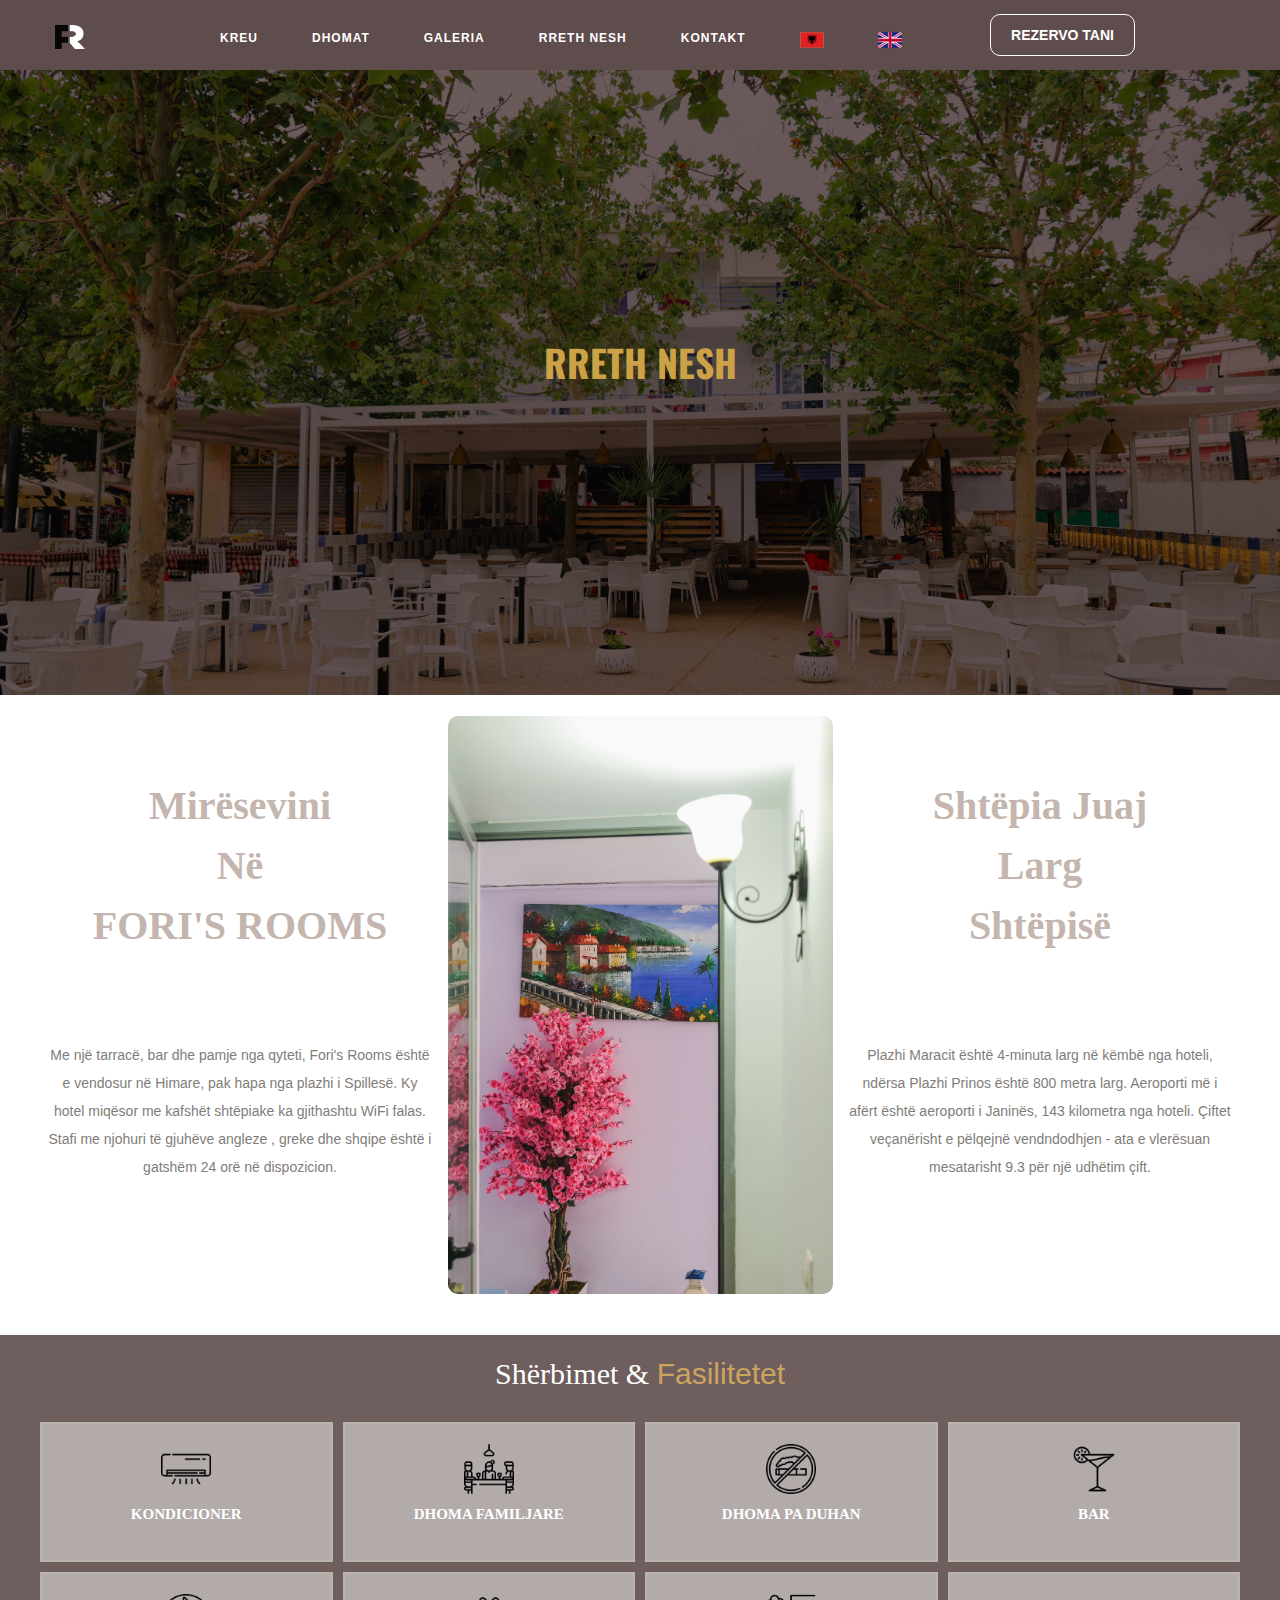
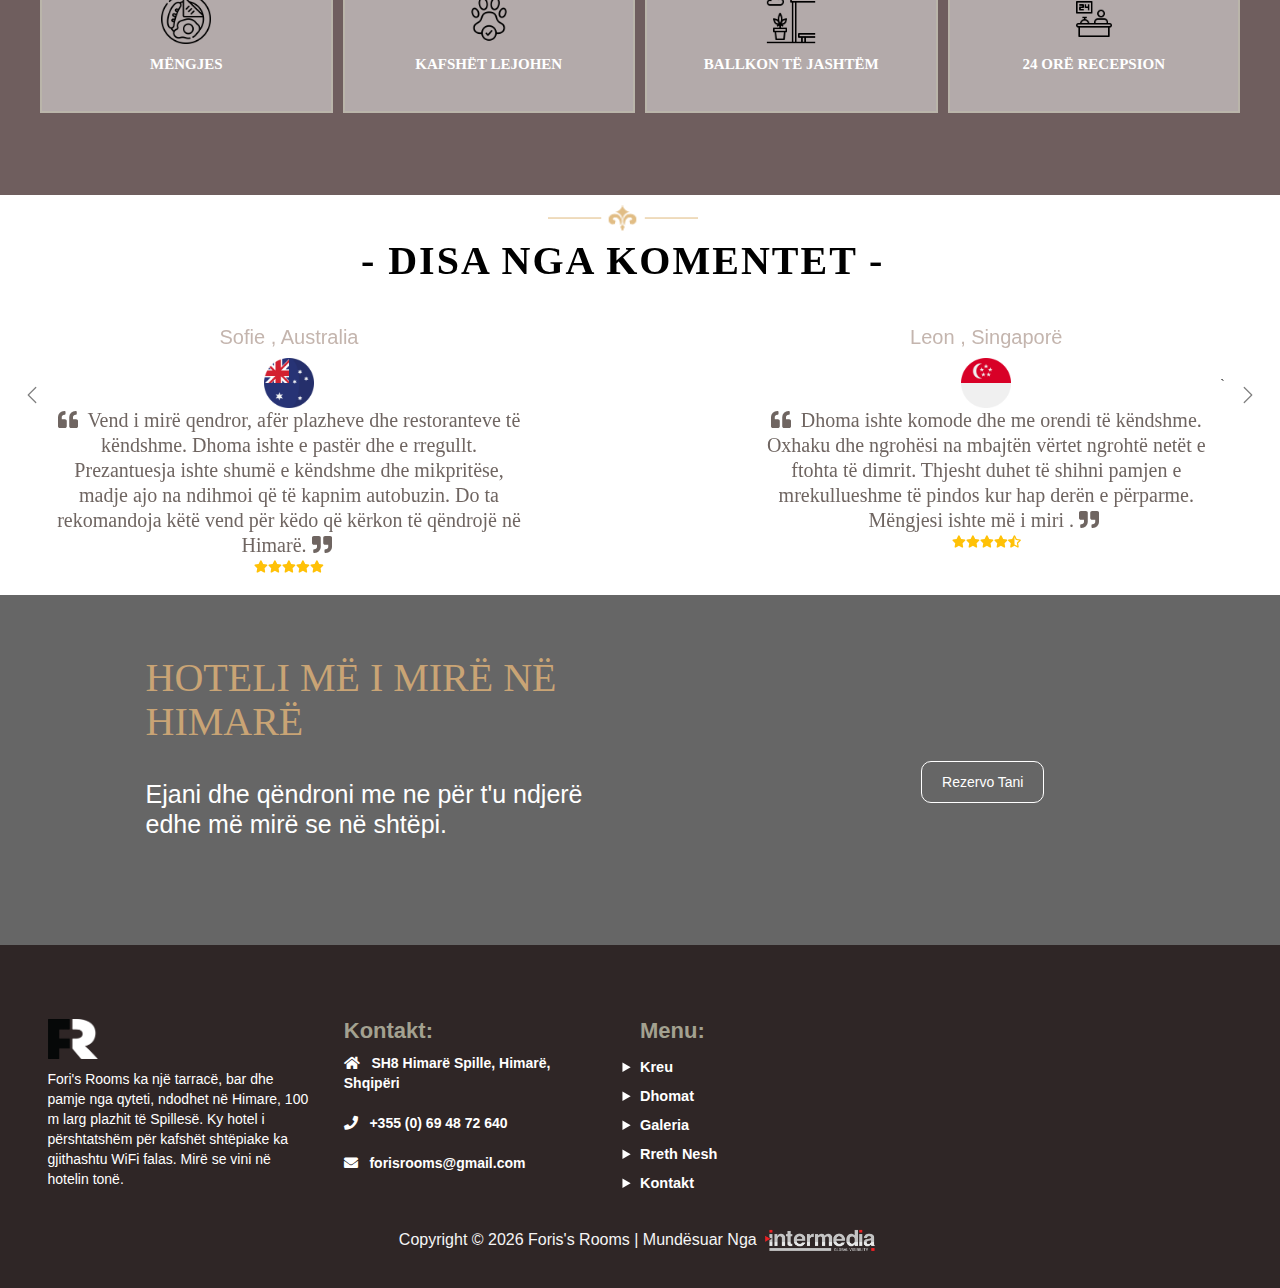
==== commit f2b014ef: "#" ====
--- a/about-sq.html
+++ b/about-sq.html
@@ -1,13 +1,14 @@
 <!DOCTYPE html>
 <html lang="en">
+
 <head>
     <meta charset="UTF-8">
     <meta name="viewport" content="width=device-width, initial-scale=1.0">
-    <title>Fori's Room, Himare, Albania</title>
-    <meta name="description" content="Me një tarracë, bar dhe pamje nga qyteti, Fori's Rooms është e vendosur në Himarë, 100 m   nga plazhi Spille. Ky hotel miqësor me kafshët shtëpiake ka gjithashtu WiFi falas. Plazhi Maracit është 400 m nga hoteli, ndërsa
-         Plazhi i Prinos ndodhet 800 m nga prona.">
+    <title>Rreth Nesh - Fori's Room, Himare, Albania</title>
+    <meta name="description"
+        content="Rreth Nesh - Me një tarracë, bar dhe pamje nga qyteti, Fori's Rooms është e vendosur në Himarë, 100 m nga plazhi Spille. Ky hotel miqësor me kafshët shtëpiake ka gjithashtu WiFi falas. Plazhi Maracit është 400 m nga hoteli, ndërsa Plazhi i Prinos ndodhet 800 m nga prona.">
     <meta name="keywords"
-        content="Fori's Rooms, Himare, Shqipëri, Hotel, Bar, Mëngjesi, Dhoma Familjare, Atmosferë Relaksuese,Shërbim Miqësor,Tarracë ,Wifi Falas,Udhëtime,Pushime">
+        content="Rreth - Fori's Rooms, Himare, Shqipëri, Hotel, Bar, Mëngjesi, Dhoma Familjare, Atmosferë Relaksuese, Shërbim Miqësor, Tarracë ,Wifi Falas, Udhëtime, Pushime">
     <link rel="icon" type="image/x-icon" href="assets/icons/logo.png">
     <!-- FontAwesome -->
     <link rel="stylesheet" href="https://use.fontawesome.com/releases/v5.15.1/css/all.css">
@@ -27,55 +28,58 @@
         crossorigin="anonymous" referrerpolicy="no-referrer" />
     <!-- My CSS -->
     <link rel="stylesheet" href="stylesheet.css">
-    <link rel="stylesheet" href="index.js">
 </head>
+
 <body>
     <nav class="navbar navbar-expand-lg bg-body-tertiary">
-        <a class="navbar-brand" href="index-sq.html">
-            <img src="assets/icons/logo.png" alt="Bootstrap" width="30" height="24">
-        </a>
-        <div class="container-fluid navbar-respo">
-            <button class="navbar-toggler" type="button" data-bs-toggle="collapse"
-                data-bs-target="#navbarSupportedContent" aria-controls="navbarSupportedContent" aria-expanded="false"
-                aria-label="Toggle navigation">
-                <span class="navbar-toggler-icon"></span>
-            </button>
-            <div class="collapse navbar-collapse" id="navbarSupportedContent">
-                <ul class="navbar-nav me-auto mb-2 mb-lg-0 nav-links">
-                    <li class="nav-item nav-word">
-                        <a class="nav-link" href="index-sq.html">KREU</a>
-                    </li>
-                    <li class="nav-item nav-word">
-                        <a class="nav-link" href="rooms-sq.html">DHOMAT</a>
-                    </li>
-                    <li class="nav-item nav-word">
-                        <a class="nav-link" href="gallery-sq.html">GALERIA</a>
-                    </li>
-                    <li class="nav-item nav-word">
-                        <a class="nav-link" href="about-sq.html">RRETH NESH</a>
-                    </li>
-                    <li class="nav-item nav-word">
-                        <a class="nav-link" href="contact-sq.html">KONTAKT</a>
-                    </li>
-                    <li class="nav-item ">
-                        <a class="nav-link nav-icon hh" href="about-sq.html"><img src="assets/icons/ALB.png"
-                                style="height: 24px;width: 24px;" alt=""></a>
-                    </li>
-                    <li class="nav-item ">
-                        <a class="nav-link nav-icon hh" href="about.html"><img src="assets/icons/UK.png"
-                                style="height: 24px;width: 24px;" alt=""></a>
-                    </li>
-                    <li><a class="link-btn book-now-button responsive-button" style="color: white;"
-                            href="https://www.booking.com/hotel/al/konomi.html">Book Now</a></li>
-                </ul>
-            </div>
+        <div class="container">
+
+            <a class="navbar-brand" href="index-sq.html">
+                <img src="assets/icons/logo.png" alt="Bootstrap" width="30" height="24">
+            </a>
+            <div class="container-fluid navbar-respo">
+                <button class="navbar-toggler" type="button" data-bs-toggle="collapse"
+                    data-bs-target="#navbarSupportedContent" aria-controls="navbarSupportedContent"
+                    aria-expanded="false" aria-label="Toggle navigation">
+                    <span class="navbar-toggler-icon"></span>
+                </button>
+                <div class="collapse navbar-collapse" id="navbarSupportedContent">
+                    <ul class="navbar-nav me-auto mb-2 mb-lg-0 nav-links">
+                        <li class="nav-item nav-word">
+                            <a class="nav-link" href="index-sq.html">KREU</a>
+                        </li>
+                        <li class="nav-item nav-word">
+                            <a class="nav-link" href="rooms-sq.html">DHOMAT</a>
+                        </li>
+                        <li class="nav-item nav-word">
+                            <a class="nav-link" href="gallery-sq.html">GALERIA</a>
+                        </li>
+                        <li class="nav-item nav-word">
+                            <a class="nav-link" href="about-sq.html">RRETH NESH</a>
+                        </li>
+                        <li class="nav-item nav-word">
+                            <a class="nav-link" href="contact-sq.html">KONTAKT</a>
+                        </li>
+                        <li class="nav-item ">
+                            <a class="nav-link nav-icon hh" href="about-sq.html"><img src="assets/icons/ALB.png"
+                                    style="height: 24px;width: 24px;" alt=""></a>
+                        </li>
+                        <li class="nav-item ">
+                            <a class="nav-link nav-icon hh" href="about.html"><img src="assets/icons/UK.png"
+                                    style="height: 24px;width: 24px;" alt=""></a>
+                        </li>
+                        <li><a class="link-btn book-now-button responsive-button" style="color: white;"
+                                href="https://www.booking.com/hotel/al/konomi.html">Rezervo Tani</a></li>
+                    </ul>
+                </div>
+            </div>
+            <a class="link-btn book-now-button" style="color: white;"
+                href="https://www.booking.com/hotel/al/konomi.html">REZERVO TANI</a>
         </div>
-        <a class="link-btn book-now-button" style="color: white;"
-            href="https://www.booking.com/hotel/al/konomi.html">REZERVO TANI</a>
     </nav>
     <main>
         <div class="bg-images background-tint"
-            style="background: linear-gradient(rgba(0, 0, 0, 0.4), rgba(0, 0, 0, 0.8)), url('assets/images/Photo\ \(53\).jpg') center/cover no-repeat fixed;">
+        style="background: url('assets/images/Photo\ \(53\).jpg') center/cover no-repeat fixed;color: rgba(0, 0, 0, 0.6);">
             <section class="container">
                 <h1 class="textin">Rreth Nesh</h1>
             </section>
@@ -433,4 +437,5 @@
         });
     </script>
 </body>
+
 </html>--- a/stylesheet.css
+++ b/stylesheet.css
@@ -1,5 +1,6 @@
 @import url("https://fonts.googleapis.com/css2?family=Oswald:wght@200;300;400;500;600;700&display=swap");
 @import url("https://fonts.googleapis.com/css2?family=Poppins:wght@100;200;300;400;500;600;700;800;900&display=swap");
+
 :root {
   --primary-color: #021832;
   --secondary-color: #a3a190;
@@ -18,11 +19,13 @@
   --black: #20252d;
   --style-font: "Cormorant Garamond", serif;
 }
+
 html,
 body {
   width: auto !important;
   overflow-x: hidden !important;
 }
+
 .gallery-section-p {
   line-height: 200%;
   color: #7f7d7a;
@@ -31,6 +34,7 @@
   text-align: center !important;
   font-size: 18px !important;
 }
+
 .section-2-h {
   margin: 0;
   padding: 0 0 25px 0;
@@ -41,6 +45,7 @@
   font-size: 40px;
   text-align: center !important;
 }
+
 .section-25-h {
   margin: 0;
   padding: 0 0 25px 0;
@@ -53,6 +58,7 @@
   line-height: 1.2;
   font-weight: 500;
 }
+
 .section3-h {
   margin: 0;
   padding: 0 0 25px 0;
@@ -62,6 +68,7 @@
   font-size: 40px;
   text-align: center;
 }
+
 .section-3-p {
   line-height: 200%;
   color: #000000;
@@ -70,6 +77,7 @@
   text-align: center !important;
   font-size: 18px;
 }
+
 .section-4-h {
   margin: 0;
   padding: 0 0 25px 0;
@@ -80,6 +88,7 @@
   font-size: 40px;
   text-align: center !important;
 }
+
 .section-2-p {
   line-height: 200%;
   color: #7f7d7a;
@@ -87,69 +96,87 @@
   padding: 0 0 15px 0;
   text-align: center !important;
 }
+
 .section-2-image {
   border-radius: 10px;
 }
+
 .images-about {
   padding-top: 30px;
   padding-bottom: 30px;
 }
+
 html {
   position: relative;
   min-height: 100%;
 }
+
 .carousel-section-image {
   width: 100% !important;
   height: 75vh !important;
   filter: brightness(50%) !important;
 }
+
 .background-tint {
   background-color: rgba(95, 76, 76, 0.9) !important;
   background-blend-mode: multiply;
 }
+
 .background-white {
   background-color: rgba(174, 174, 174, 0.99) !important;
   background-blend-mode: multiply;
 }
+
 .carousel-caption {
   top: 100px !important;
 }
+
 .link-btn1 {
   color: #ffffff !important;
   border: 2px solid #ffffff !important;
 }
+
 .link-btn1:hover {
   color: gold !important;
   border: 2px solid gold !important;
 }
+
 section {
   padding: 2.111rem 0;
 }
+
 ::selection {
   color: #a3a190;
 }
+
 ::-webkit-scrollbar {
   width: 15px;
 }
+
 ::-webkit-scrollbar-track {
   background-color: var(--bs-white);
 }
+
 ::-webkit-scrollbar-thumb {
   background: var(--light-gold);
 }
+
 .mb-3 {
   color: #c4b5ae;
   font-size: 20px;
 }
+
 * {
   margin: 0;
   padding: 0;
   font-family: "Arial", serif;
 }
+
 a {
   color: inherit;
   text-decoration: none;
 }
+
 .navbar {
   position: fixed;
   top: 0;
@@ -167,23 +194,29 @@
   margin: 0px !important;
   border-radius: 0px !important;
 }
+
 .footer-link-d {
   font-size: 22px !important;
   font-weight: 600 !important;
 }
+
 .navbar-brand {
   margin-right: auto;
   margin-left: 50px;
 }
+
 .navbar-toggler-icon {
   background-image: url("data:image/svg+xml,%3csvg xmlns='http://www.w3.org/2000/svg' viewBox='0 0 30 30'%3e%3cpath stroke='white' stroke-linecap='round' stroke-miterlimit='10' stroke-width='2' d='M4 7h22M4 15h22M4 23h22'/%3e%3c/svg%3e");
 }
+
 .navbar-toggler {
   border: 2px solid #ffffff;
 }
+
 .navbar-toggler:focus {
   box-shadow: none;
 }
+
 .nav-links {
   flex-grow: 1;
   margin-top: 0px !important;
@@ -192,9 +225,11 @@
   justify-content: center;
   list-style: none;
 }
+
 .nav-link {
   padding: 7px 17px !important;
 }
+
 .nav-link:hover {
   padding: 7px 17px !important;
   color: rgb(47, 38, 38) !important;
@@ -203,9 +238,11 @@
   background-color: #ffffff !important;
   border-radius: 10px !important;
 }
+
 .hh:hover {
   background-color: transparent !important;
 }
+
 .nav-links a {
   font-size: 1.2rem;
   font-weight: bold;
@@ -221,9 +258,11 @@
   color: white;
   text-decoration: none;
 }
+
 .navbar a:hover {
   color: gold;
 }
+
 .link-btn0 {
   text-decoration: none;
   padding: 0.5rem 2rem;
@@ -238,12 +277,14 @@
   border-radius: 10px !important;
   transition: 300ms;
 }
+
 .link-btn0:hover {
   color: rgb(0, 0, 0) !important;
   border: 1px solid rgb(0, 0, 0);
   text-decoration: none !important;
   background-color: #5f4c4c !important;
 }
+
 .link-btn {
   margin-right: 90px;
   text-decoration: none;
@@ -259,12 +300,14 @@
   border-radius: 10px !important;
   transition: 300ms;
 }
+
 .link-btn:hover {
   color: rgb(47, 38, 38) !important;
   border: unset !important;
   text-decoration: none !important;
   background-color: #ffffff !important;
 }
+
 .container {
   display: flex;
   justify-content: space-between;
@@ -273,6 +316,7 @@
   max-width: 1200px;
   margin: 0 auto;
 }
+
 .footer {
   background: #474747 !important;
   left: 0;
@@ -283,13 +327,16 @@
   background-color: #474747 !important;
   z-index: 1000;
 }
+
 .footer_wrapper {
   background: #2f2626 !important;
   padding: 5% 0 0 0 !important;
 }
+
 .text {
   color: #000;
 }
+
 #arrow {
   border-right: 2px solid black;
   border-bottom: 2px solid black;
@@ -298,18 +345,22 @@
   transform: rotate(-45deg);
   margin-top: 40px;
 }
+
 .footer ul li {
   position: relative;
   padding-bottom: 10px;
   color: white;
 }
+
 .footer ul {
   list-style: none;
   color: white;
 }
+
 .footer p {
   color: white;
 }
+
 .footer ul li:before {
   content: "";
   position: absolute;
@@ -321,17 +372,21 @@
   left: -20px;
   transform: translateY(-50%) rotate(-45deg);
 }
+
 .footer-ul {
   list-style: disclosure-closed;
 }
+
 .footer-ul>li {
   line-height: 2 !important;
   font-size: 14.5px !important;
   font-weight: 600 !important;
 }
+
 .footer-ul>li::marker {
   color: #ffffff !important;
 }
+
 .foooter-text {
   color: #000000;
   text-decoration: none;
@@ -339,30 +394,36 @@
   padding-bottom: 5px !important;
   font-weight: 600 !important;
 }
+
 .foooter-text:hover {
   color: gold;
   transform: translateY(-10px);
   text-decoration: none;
 }
+
 .item img {
   position: absolute;
   top: 0;
   left: 0;
   min-height: 400px;
 }
+
 h5 {
   color: gold;
 }
+
 .container-fluid {
   width: auto;
   margin-top: 10px;
 }
+
 .container-slider {
   width: auto;
   margin-top: 10px;
   padding-left: 0px !important;
   padding-right: 0px !important;
 }
+
 .button {
   text-decoration: none;
   padding: 0.5rem 2rem;
@@ -373,10 +434,12 @@
   width: fit-content;
   text-align: center;
 }
+
 .button:hover {
   color: gold;
   border: 1px solid gold;
 }
+
 .textin {
   flex: 1;
   top: 0;
@@ -389,6 +452,7 @@
   font-family: var(--secondary-font);
   text-align: center;
 }
+
 .texti {
   text-align: center;
   font-size: 1.5rem;
@@ -403,25 +467,30 @@
   outline: 0;
   background: transparent;
 }
+
 .container-footer {
   padding-left: 0;
   padding-right: 0;
 }
+
 .col-md-6 {
   padding-left: 15px;
   padding-right: 15px;
 }
+
 @media (max-width: 767px) {
   .text-right {
     text-align: right;
   }
 }
+
 .gallery-section {
   position: relative;
   overflow: hidden;
   height: auto;
   background-color: #ffffff;
 }
+
 .top-section {
   display: flex;
   align-items: center;
@@ -430,9 +499,11 @@
   padding-left: 0px;
   padding-right: 0px;
 }
+
 .text-content {
   flex: 1;
 }
+
 .contaxt-text {
   position: absolute;
   top: 50%;
@@ -448,17 +519,21 @@
   text-shadow: 1px 1px 3px rgba(0, 0, 0, 0.5);
   /* Adjust shadow as needed */
 }
+
 .top-section p {
   font-size: 18px;
 }
+
 .gallery-section .bottom-section {
   padding: 50px;
 }
+
 .gallery-section .options {
   display: flex;
   justify-content: center;
   margin-bottom: 20px;
 }
+
 .gallery-section .options a {
   margin: 0 10px;
   padding: 10px 20px;
@@ -468,15 +543,18 @@
   border-radius: 5px;
   transition: background-color 0.3s ease;
 }
+
 .gallery-section .options a:hover {
   background-color: #0056b3;
 }
+
 .options {
   display: flex;
   justify-content: center;
   align-items: center;
   padding-bottom: 25px;
 }
+
 .gallery-section .gallery {
   display: grid;
   grid-template-columns: repeat(4, 1fr);
@@ -484,11 +562,13 @@
   gap: 20px;
   /* Gap between photos */
 }
+
 .gallery-section .gallery-item {
   overflow: hidden;
   border-radius: 5px;
   box-shadow: 0 0 10px rgba(0, 0, 0, 0.1);
 }
+
 .gallery-section .gallery-item img {
   width: 100%;
   /* Ensure images fill the container */
@@ -496,9 +576,11 @@
   /* Allow images to scale proportionally */
   transition: transform 0.3s ease;
 }
+
 .gallery-section .gallery-item:hover img {
   transform: scale(1.05);
 }
+
 .gallery-title {
   font-size: 36px;
   color: #42b32f;
@@ -506,6 +588,7 @@
   font-weight: 500;
   margin-bottom: 70px;
 }
+
 .gallery-title:after {
   content: "";
   position: absolute;
@@ -514,6 +597,7 @@
   height: 45px;
   border-bottom: 1px solid #5e5e5e;
 }
+
 .filter-button {
   font-size: 20px;
   border: 1px solid #000000;
@@ -526,6 +610,7 @@
   /* Add border radius */
   background-color: #e6e6e6 !important;
 }
+
 .filter-button:hover {
   font-size: 20px;
   text-align: center;
@@ -537,13 +622,16 @@
   background-color: rgb(250, 250, 230) !important;
   border-color: #adadad !important;
 }
+
 .btn-default:active .filter-button:active {
   background-color: #42b32f;
   color: white;
 }
+
 .port-image {
   width: 100%;
 }
+
 .fixed {
   position: fixed;
   top: 0;
@@ -552,6 +640,7 @@
   z-index: 1000;
   /* Adjust as needed */
 }
+
 .gallery_product {
   margin-bottom: 30px;
   position: relative;
@@ -559,6 +648,7 @@
   justify-content: center;
   display: flex;
 }
+
 .gallery_product img {
   object-fit: cover;
   /* This property ensures that the entire image is visible without cropping */
@@ -570,9 +660,11 @@
   /* Box shadow */
   border-radius: 10px !important;
 }
+
 .gallery_product img:hover {
   transform: scale(1.05);
 }
+
 /* Modal styles */
 .modal {
   display: none;
@@ -586,12 +678,14 @@
   background-color: rgba(0, 0, 0, 0.9);
   overflow: auto;
 }
+
 .modal-content {
   margin: auto;
   display: block;
   max-width: 80%;
   max-height: 80%;
 }
+
 /* Close button style */
 .close {
   color: #fff;
@@ -602,12 +696,14 @@
   font-weight: bold;
   transition: 0.3s;
 }
+
 .close:hover,
 .close:focus {
   color: #bbb;
   text-decoration: none;
   cursor: pointer;
 }
+
 /* Style for arrow buttons */
 .prev,
 .next {
@@ -623,17 +719,21 @@
   transition: 0.6s ease;
   border-radius: 0 3px 3px 0;
 }
+
 .prev {
   left: 0;
 }
+
 .next {
   right: 0;
   border-radius: 3px 0 0 3px;
 }
+
 .prev:hover,
 .next:hover {
   background-color: rgba(0, 0, 0, 0.8);
 }
+
 .bg-images {
   width: 100vw;
   height: 75vh;
@@ -646,11 +746,13 @@
   text-align: center;
   top: 0;
 }
+
 .row0 {
   display: flex;
   justify-content: space-between;
   width: 100%;
 }
+
 .service-card {
   background-color: #c5bcb7;
   /* Adjust the alpha value to change transparency */
@@ -672,6 +774,7 @@
   position: relative;
   /* Required for shadow positioning */
 }
+
 .service-card::after {
   content: "";
   position: absolute;
@@ -686,6 +789,7 @@
   z-index: -1;
   /* Ensure the shadow is below the content */
 }
+
 .service-card .card-icon {
   background-repeat: no-repeat;
   background-size: contain;
@@ -698,27 +802,33 @@
   margin-bottom: 10px;
   /* Adjust spacing between icon and text */
 }
+
 .h3.title {
   margin: 0;
 }
+
 .service-card .title {
   text-align: center;
   margin-block-end: 15px;
 }
+
 .google-maps {
   margin-top: 20px;
 }
+
 .google-maps iframe {
   width: 100%;
   height: 500px;
   border: none;
 }
+
 body {
   display: flex;
   flex-direction: column;
   min-height: 100vh;
   margin: 0;
 }
+
 main {
   background-size: cover;
   background-position: center;
@@ -726,16 +836,19 @@
   flex: 1;
   /* margin-bottom: 100px;  Adjust as needed */
 }
+
 .fa-location-dot:before,
 .fa-map-marker-alt:before {
   content: "\f3c5";
 }
+
 .container0 {
   display: flex;
   flex-direction: column;
   align-items: center;
   justify-content: center;
 }
+
 .contact-info {
   display: flex;
   justify-content: center;
@@ -743,6 +856,7 @@
   margin-top: 20px;
   /* Adjust as needed */
 }
+
 .contact-text {
   flex: 1;
   text-align: left;
@@ -753,93 +867,116 @@
   font-size: 1.2em;
   /* 1.2 times the font size of the parent element */
 }
+
 body {
   margin-top: 20px;
 }
+
 .align-center {
   text-align: center;
 }
+
 .hash-list {
   display: block;
   padding: 0;
   margin: 0 auto;
 }
+
 @media (min-width: 768px) {
   .hash-list.cols-3>li:nth-last-child(-n + 3) {
     border-bottom: none;
   }
 }
+
 @media (min-width: 768px) {
   .hash-list.cols-3>li {
     width: 33.3333%;
   }
 }
+
 .hash-list>li {
   display: block;
   float: left;
   border-right: 1px solid rgba(0, 0, 0, 0.2);
   border-bottom: 1px solid rgba(0, 0, 0, 0.2);
 }
+
 .pad-30,
 .pad-30-all>* {
   padding: 30px;
 }
+
 img {
   border: 0;
 }
+
 .mgb-20,
 .mgb-20-all>* {
   margin-bottom: 20px;
 }
+
 .wpx-100,
 .wpx-100-after:after {
   width: 100px;
 }
+
 .img-round,
 .img-rel-round {
   border-radius: 50%;
 }
+
 .padb-30,
 .padb-30-all>* {
   padding-bottom: 30px;
 }
+
 .mgb-40,
 .mgb-40-all>* {
   margin-bottom: 40px;
 }
+
 .align-center {
   text-align: center;
 }
+
 [class*="line-b"] {
   position: relative;
   padding-bottom: 20px;
   border-color: #e6af2a;
 }
+
 .fg-text-d,
 .fg-hov-text-d:hover,
 .fg-active-text-d.active {
   color: #222;
 }
+
 .font-cond-b {
   font-weight: 700 !important;
 }
+
 /* Adjust button position */
 .carousel-control-prev,
 .carousel-control-next {
   width: 5%;
 }
+
 .carousel-inner {
   padding-top: 0 !important;
 }
+
 .carousel-item {
   line-height: 1.25 !important;
 }
+
 .translate-middle-y {
   transform: translateY(-94%) !important;
 }
+
 .translate-middle-y1 {
   transform: translateY(-50%) !important;
 }
+
 .carobck {
   background: linear-gradient(rgba(0, 0, 0, 0.4), rgba(0, 0, 0, 0.8)),
     url("assets/images/outside.jpg") center/cover no-repeat fixed;
@@ -849,64 +986,79 @@
   background-repeat: no-repeat !important;
   background-blend-mode: multiply !important;
 }
+
 /* Hide buttons on extra small devices */
 @media (max-width: 576px) {
+
   .carousel-control-prev,
   .carousel-control-next {
     display: none;
   }
 }
+
 .static {
   position: static;
 }
+
 .cover {
   background-size: cover;
   background-position: center;
   background-repeat: no-repeat;
 }
+
 .owl-carousel .owl-slide {
   position: relative;
   height: 70vh;
   background-color: lightgray;
 }
+
 .owl-carousel .owl-slide-animated {
   transform: translateX(20px);
   opacity: 0;
   visibility: hidden;
   transition: all 0.05s;
 }
+
 .owl-carousel .owl-slide-animated.is-transitioned {
   transform: none;
   opacity: 1;
   visibility: visible;
   transition: all 0.5s;
 }
+
 .owl-carousel .owl-slide-title.is-transitioned {
   transition-delay: 0.2s;
 }
+
 .owl-carousel .owl-slide-subtitle.is-transitioned {
   transition-delay: 0.35s;
 }
+
 .owl-carousel .owl-slide-cta.is-transitioned {
   transition-delay: 0.5s;
 }
+
 .owl-carousel .owl-dots,
 .owl-carousel .owl-nav {
   position: absolute;
 }
+
 .owl-carousel .owl-dots .owl-dot,
 .owl-carousel .owl-nav [class*="owl-"]:focus {
   outline: none;
 }
+
 .owl-carousel .owl-dots .owl-dot span {
   background: transparent;
   border: 1px solid var(--main-black-color);
   transition: all 0.2s ease;
 }
+
 .owl-carousel .owl-dots .owl-dot:hover span,
 .owl-carousel .owl-dots .owl-dot.active span {
   background: var(--main-black-color);
 }
+
 @media all {
   .link-btn-s3 {
     text-decoration: none;
@@ -926,6 +1078,7 @@
     border-radius: 10px;
     font-size: 14px !important;
   }
+
   .link-btn-s3:hover {
     text-decoration: none;
     padding: 10px 20px;
@@ -939,6 +1092,7 @@
     text-decoration: none;
     transition: 300ms;
   }
+
   .link-btn1 {
     text-decoration: none;
     padding: 10px 20px;
@@ -952,6 +1106,7 @@
     border-radius: 10px;
     font-size: 14px !important;
   }
+
   .link-btn1 a {
     padding: 13px 19px;
     background-color: #d8c8a9;
@@ -960,6 +1115,7 @@
     color: #fff;
     text-decoration: none;
   }
+
   .link-btn1:hover {
     text-decoration: none;
     padding: 10px 20px;
@@ -973,6 +1129,7 @@
     text-decoration: none;
     transition: 300ms;
   }
+
   .link-btn2 {
     text-decoration: none;
     padding: 10px 20px;
@@ -982,6 +1139,7 @@
     /* Change button text color */
     border: 1px solid black;
   }
+
   .link-btn2 a {
     padding: 13px 19px;
     background-color: #d8c8a9;
@@ -990,34 +1148,41 @@
     color: #fff;
     text-decoration: none;
   }
+
   .link-btn2:hover {
     color: gold !important;
     border: 1px solid gold !important;
     text-decoration: none;
   }
+
   @media (max-width: 620px) {
     .col {
       flex: unset !important;
     }
   }
+
   @media (min-width: 950px) {
     .slider0 {
       width: 750px !important;
     }
+
     .slider0 li {
       width: 600px !important;
     }
   }
 }
+
 @media (max-width: 1000px) {
   .link-btn {
     display: none;
     /* Show the list when screen width is under 768px */
   }
 }
+
 .abitems {
   width: 375px;
 }
+
 /* Style for the link when not hovered */
 .link0-hover {
   text-decoration: none;
@@ -1029,6 +1194,7 @@
   font-size: 25px;
   text-align: center;
 }
+
 /* Style for the link when hovered */
 .link0-hover:hover {
   color: #cda45e;
@@ -1036,6 +1202,7 @@
   text-decoration: none;
   /* Remove underline */
 }
+
 .link-hover {
   text-decoration: none;
   /* Remove underline */
@@ -1046,6 +1213,7 @@
   font-size: 25px;
   text-align: center;
 }
+
 /* Style for the link when hovered */
 .link-hover:hover {
   color: gold;
@@ -1053,6 +1221,7 @@
   text-decoration: none;
   /* Remove underline */
 }
+
 .image-container0 {
   border: 1px solid white;
   /* Add a 1px white border */
@@ -1061,6 +1230,7 @@
   margin-bottom: 10px;
   /* Add margin for spacing between image containers */
 }
+
 .card0 {
   padding: 0;
   background-color: transparent;
@@ -1098,6 +1268,7 @@
   margin: 20px;
   /* Adjust the margin as needed */
 }
+
 .content-slider0 {
   width: 100%;
   height: auto;
@@ -1107,6 +1278,7 @@
   overflow: hidden;
   /* Hide overflow content */
 }
+
 .slider0 {
   width: 100%;
   /* Set the width of the slider */
@@ -1115,16 +1287,19 @@
   overflow: visible;
   position: relative;
 }
+
 .mask0 {
   overflow: hidden;
   height: 300px;
   /* Set the height of the mask */
 }
+
 .slider0 ul {
   margin: 0;
   padding: 0;
   position: relative;
 }
+
 .slider0 li {
   width: 100%;
   height: auto;
@@ -1133,240 +1308,292 @@
   top: -325px;
   list-style: none;
 }
+
 .slider0 .quote {
   font-size: 40px;
   font-style: italic;
 }
+
 .slider0 .source {
   font-size: 20px;
   text-align: right;
 }
+
 .slider0 li.anim1 {
   line-height: 1;
   animation: cycle 15s linear infinite;
 }
+
 .slider0 li.anim2 {
   line-height: 1;
   animation: cycle2 15s linear infinite;
 }
+
 .slider0 li.anim3 {
   line-height: 1;
   animation: cycle3 15s linear infinite;
 }
+
 .slider0 li.anim4 {
   line-height: 1;
   animation: cycle4 15s linear infinite;
 }
+
 .slider0 li.anim5 {
   line-height: 1;
   animation: cycle5 15s linear infinite;
 }
+
 .slider0:hover li {
   animation-play-state: paused;
 }
+
 @keyframes cycle {
   0% {
     top: 0px;
   }
+
   4% {
     top: 0px;
   }
+
   16% {
     top: 0px;
     opacity: 1;
     z-index: 0;
   }
+
   20% {
     top: 325px;
     opacity: 0;
     z-index: 0;
   }
+
   21% {
     top: -325px;
     opacity: 0;
     z-index: -1;
   }
+
   50% {
     top: -325px;
     opacity: 0;
     z-index: -1;
   }
+
   92% {
     top: -325px;
     opacity: 0;
     z-index: 0;
   }
+
   96% {
     top: -325px;
     opacity: 0;
   }
+
   100% {
     top: 0px;
     opacity: 1;
   }
 }
+
 @keyframes cycle2 {
   0% {
     top: -325px;
     opacity: 0;
   }
+
   16% {
     top: -325px;
     opacity: 0;
   }
+
   20% {
     top: 0px;
     opacity: 1;
   }
+
   24% {
     top: 0px;
     opacity: 1;
   }
+
   36% {
     top: 0px;
     opacity: 1;
     z-index: 0;
   }
+
   40% {
     top: 325px;
     opacity: 0;
     z-index: 0;
   }
+
   41% {
     top: -325px;
     opacity: 0;
     z-index: -1;
   }
+
   100% {
     top: -325px;
     opacity: 0;
     z-index: -1;
   }
 }
+
 @keyframes cycle3 {
   0% {
     top: -325px;
     opacity: 0;
   }
+
   36% {
     top: -325px;
     opacity: 0;
   }
+
   40% {
     top: 0px;
     opacity: 1;
   }
+
   44% {
     top: 0px;
     opacity: 1;
   }
+
   56% {
     top: 0px;
     opacity: 1;
     z-index: 0;
   }
+
   60% {
     top: 325px;
     opacity: 0;
     z-index: 0;
   }
+
   61% {
     top: -325px;
     opacity: 0;
     z-index: -1;
   }
+
   100% {
     top: -325px;
     opacity: 0;
     z-index: -1;
   }
 }
+
 @keyframes cycle4 {
   0% {
     top: -325px;
     opacity: 0;
   }
+
   56% {
     top: -325px;
     opacity: 0;
   }
+
   60% {
     top: 0px;
     opacity: 1;
   }
+
   64% {
     top: 0px;
     opacity: 1;
   }
+
   76% {
     top: 0px;
     opacity: 1;
     z-index: 0;
   }
+
   80% {
     top: 325px;
     opacity: 0;
     z-index: 0;
   }
+
   81% {
     top: -325px;
     opacity: 0;
     z-index: -1;
   }
+
   100% {
     top: -325px;
     opacity: 0;
     z-index: -1;
   }
 }
+
 @keyframes cycle5 {
   0% {
     top: -325px;
     opacity: 0;
   }
+
   76% {
     top: -325px;
     opacity: 0;
   }
+
   80% {
     top: 0px;
     opacity: 1;
   }
+
   84% {
     top: 0px;
     opacity: 1;
   }
+
   96% {
     top: 0px;
     opacity: 1;
     z-index: 0;
   }
+
   100% {
     top: 325px;
     opacity: 0;
     z-index: 0;
   }
 }
+
 #gallery-section {
   background-color: #f4fbe8;
   padding: 50px 0;
   /* Add padding for spacing */
 }
+
 .container1 {
   display: flex;
   flex-direction: column;
   align-items: center;
   /* Center the container content horizontally */
 }
+
 .gallery0 {
   display: grid;
   width: 65%;
   margin: 0 auto;
 }
+
 .gallery-img {
   height: 400px;
   width: 400px;
 }
+
 .gallery0>img {
   grid-area: 1/1;
   width: 100%;
@@ -1376,75 +1603,93 @@
   box-shadow: 0 0 4px #0007;
   animation: slide 6s infinite;
 }
+
 .gallery0>img:last-child {
   animation-name: slide-last;
 }
+
 .gallery0>img:nth-child(2) {
   animation-delay: -2s;
 }
+
 .gallery0>img:nth-child(3) {
   animation-delay: -4s;
 }
+
 @keyframes slide {
   0% {
     transform: translateX(0%);
     z-index: 2;
   }
+
   16.66% {
     transform: translateX(120%);
     z-index: 2;
   }
+
   16.67% {
     transform: translateX(120%);
     z-index: 1;
   }
+
   33.34% {
     transform: translateX(0%);
     z-index: 1;
   }
+
   66.33% {
     transform: translateX(0%);
     z-index: 1;
   }
+
   66.34% {
     transform: translateX(0%);
     z-index: 2;
   }
+
   100% {
     transform: translateX(0%);
     z-index: 2;
   }
 }
+
 @keyframes slide-last {
   0% {
     transform: translateX(0%);
     z-index: 2;
   }
+
   16.66% {
     transform: translateX(120%);
     z-index: 2;
   }
+
   16.67% {
     transform: translateX(120%);
     z-index: 1;
   }
+
   33.34% {
     transform: translateX(0%);
     z-index: 1;
   }
+
   83.33% {
     transform: translateX(0%);
     z-index: 1;
   }
+
   83.34% {
     transform: translateX(0%);
     z-index: 2;
   }
+
   100% {
     transform: translateX(0%);
     z-index: 2;
   }
 }
+
 .grid-container {
   display: grid;
   align-items: center;
@@ -1461,6 +1706,7 @@
   max-width: 1200px;
   margin: 0 auto;
 }
+
 .grid-item {
   background-color: rgba(255,
       255,
@@ -1473,11 +1719,13 @@
   /* Border style */
   font-weight: 600;
 }
+
 .grid-h1 {
   text-align: center;
   /* Center the content horizontally */
   color: #ffffff !important;
 }
+
 .grid-item img {
   width: 50px;
   /* Adjust icon size as needed */
@@ -1485,12 +1733,14 @@
   margin-bottom: 10px;
   /* Add space between icon and description */
 }
+
 .grid-item p {
   font-family: serif, sans-serif;
   color: rgb(255, 255, 255);
   text-align: center;
   font-size: 15px;
 }
+
 .home-amenities {
   background-size: cover !important;
   background-position: center !important;
@@ -1501,6 +1751,7 @@
   height: 460px;
   margin-top: 20px;
 }
+
 .home5 {
   background-size: cover !important;
   background-position: center !important;
@@ -1510,6 +1761,7 @@
   background: url("assets/images/Photo\ \(52\).jpg");
   height: 460px;
 }
+
 .CRsec {
   background-size: cover !important;
   background-position: center !important;
@@ -1519,6 +1771,7 @@
   background: url("assets/images/Photo\ \(52\).jpg");
   height: 460px;
 }
+
 .room-box {
   border-radius: 10px;
   box-shadow: 0 0 20px rgba(0, 0, 0, 0.1);
@@ -1527,15 +1780,18 @@
   background-color: #f5f5f5;
   max-width: 300px;
 }
+
 .room-photo {
   width: 100%;
   border-radius: 10px;
   margin-bottom: 10px;
 }
+
 p {
   color: #666;
   margin-bottom: 15px;
 }
+
 button {
   background-color: #333;
   color: #fff;
@@ -1545,9 +1801,11 @@
   border-radius: 5px;
   transition: background-color 0.3s ease;
 }
+
 button:hover {
   background-color: #555;
 }
+
 .R1 {
   display: flex;
   justify-content: center;
@@ -1556,38 +1814,45 @@
   text-transform: uppercase;
   margin: 0;
 }
+
 /* Center image vertically */
 .col-sm-5 img {
   display: block;
   margin-left: auto;
   margin-right: auto;
 }
+
 /* Center text vertically */
 .col-sm-5 h1,
 .col-sm-5 p {
   text-align: center;
   margin: 0;
 }
+
 #cover1 {
   width: 800px;
   height: 450px;
   margin: 0 auto;
   padding-right: 250px;
 }
+
 #cover1>img {
   border: 2px solid black;
   width: 45%;
   margin: 1.66%;
 }
+
 #cover2 {
   height: auto;
   max-width: 100%;
 }
+
 #cover2>img {
   border: 2px solid black;
   width: 45%;
   margin: 1.66%;
 }
+
 .slideh1 {
   color: #ffffff;
   font-weight: 800;
@@ -1596,11 +1861,13 @@
   font-size: 40px;
   text-align: center !important;
 }
+
 .slideh4 {
   font-family: "Cormorant", serif;
   font-size: 40px;
   text-align: center !important;
 }
+
 .hmt4 {
   margin: 0;
   color: white;
@@ -1611,18 +1878,23 @@
   font-size: 40px;
   text-align: center;
 }
+
 .fade-down {
   animation: 3.5s fadeDown;
 }
+
 .align-items-center {
   align-items: center !important;
 }
+
 .justify-content-center {
   justify-content: center !important;
 }
+
 .d-flex {
   display: flex !important;
 }
+
 .jumbotron {
   background-attachment: fixed;
   min-height: 50vh;
@@ -1636,6 +1908,7 @@
   height: 450px;
   margin-bottom: 0px !important;
 }
+
 #banner {
   background: url(assets/images/outside2.jpg) rgba(0, 0, 0, 0.6);
   background-position: bottom;
@@ -1645,6 +1918,7 @@
   background-blend-mode: multiply !important;
   height: 350px;
 }
+
 .text-muted {
   font-family: "Cormorant", serif;
   font-size: 20px;
@@ -1652,6 +1926,7 @@
   text-align: center !important;
   margin: 0;
 }
+
 .text-muted1 {
   font-family: "Cormorant", serif;
   font-size: 20px;
@@ -1659,6 +1934,7 @@
   text-align: center !important;
   margin: 0;
 }
+
 .roomwrite {
   font-weight: 800;
   line-height: 150%;
@@ -1666,14 +1942,17 @@
   color: #847975;
   text-align: center;
 }
+
 .contact0 {
   text-decoration: none;
 }
+
 .contact0:hover {
   color: rgba(185, 160, 1, 0.7);
   transform: translateY(-10px);
   text-decoration: none;
 }
+
 .img-hlp {
   height: 151.333px !important;
   width: 225px !important;
@@ -1681,64 +1960,80 @@
   padding-top: 0px;
   margin-bottom: 185px;
 }
+
 .responsive-button {
   display: none !important;
 }
+
 .h6milo {
   color: #b99d75;
   font-size: 15px;
   text-align: center;
 }
+
 .btn01 {
   color: rgb(0, 0, 0);
   margin-right: 200px;
 }
+
 #ctopi {
   padding-top: 100px;
 }
+
 #CContact {
   margin-top: 20px;
   margin-bottom: 20px;
 }
+
 #textralbsec2 {
   line-height: 25px;
   font-size: 15px;
 }
+
 @media screen and (max-width: 1100px) {
   .responsive-button {
     display: block !important;
     margin-right: 45px !important;
   }
+
   .footer_wrapper {
     text-align: center;
   }
 }
+
 #cover1 {
   width: 635px;
   height: 250px;
   padding-right: 0 !important;
 }
+
 #buttonroom2 {
   color: rgb(0, 0, 1);
   margin-right: 200px;
 }
+
 @media screen and (max-width: 850px) {
   .responsive-button {
     display: block !important;
     margin-right: 45px !important;
   }
+
   .footer_wrapper {
     text-align: center;
   }
+
   .hmt4 {
     font-size: 35px;
   }
+
   .card0 {
     margin-right: 50px;
   }
+
   .section3-h {
     font-size: 35px;
   }
+
   .grid-container {
     display: grid;
     align-items: center;
@@ -1756,39 +2051,49 @@
     padding-right: 20px;
     margin-left: 10px;
   }
+
   .home-amenities {
     height: 100%;
     /* overflow: auto; */
   }
+
   img[alt~="Icon 2"] {
     margin: 15.5px !important;
   }
+
   .section-2-image {
     padding-bottom: 10px;
   }
+
   .p-0 {
     padding: 10px !important;
   }
+
   .responsive-button {
     display: block;
   }
+
   .row0 {
     display: grid !important;
     justify-content: space-between !important;
     width: 100% !important;
   }
+
   .service-card {
     width: 100% !important;
   }
+
   .options {
     display: grid;
     justify-content: center;
     gap: 10px;
   }
+
   #cover1 {
     width: unset;
     height: 250px;
   }
+
   .sec2 {
     width: unset;
     display: flex;
@@ -1798,41 +2103,63 @@
     padding-bottom: 40px !important;
     text-align: center !important;
   }
+
   #ctopi {
     padding-top: 0 !important;
   }
+
   .btn01 {
     margin-right: 0 !important;
     float: none !important;
   }
+
   #cover2>img {
     border: 2px solid black;
     width: 45% !important;
     margin: 1.66%;
-  }
+    padding-top: 20px;
+  }
+
   .home-amenities {
     overflow: auto;
   }
+
   .grid-container {
     display: flex;
     flex-direction: column;
   }
+
   .grid-item {
     width: 100%;
   }
-  #textralbsec2 {
+
+  #textralbw {
     text-align: center;
     line-height: 25px;
     font-size: 15px;
   }
+
   #buttonroom2 {
     color: rgb(0, 0, 1);
     margin-right: 0 !important;
     float: none !important;
   }
+
   .engvb {
     margin-left: auto !important;
     margin-right: auto !important;
     margin: auto
   }
+
+  .gallery_product {
+    width: unset !important;
+  }
+
+  .carousel-section-image {
+    height: 40vh !important;
+  }
+
+  .bg-images {
+    height: 40vh;
+  }
 }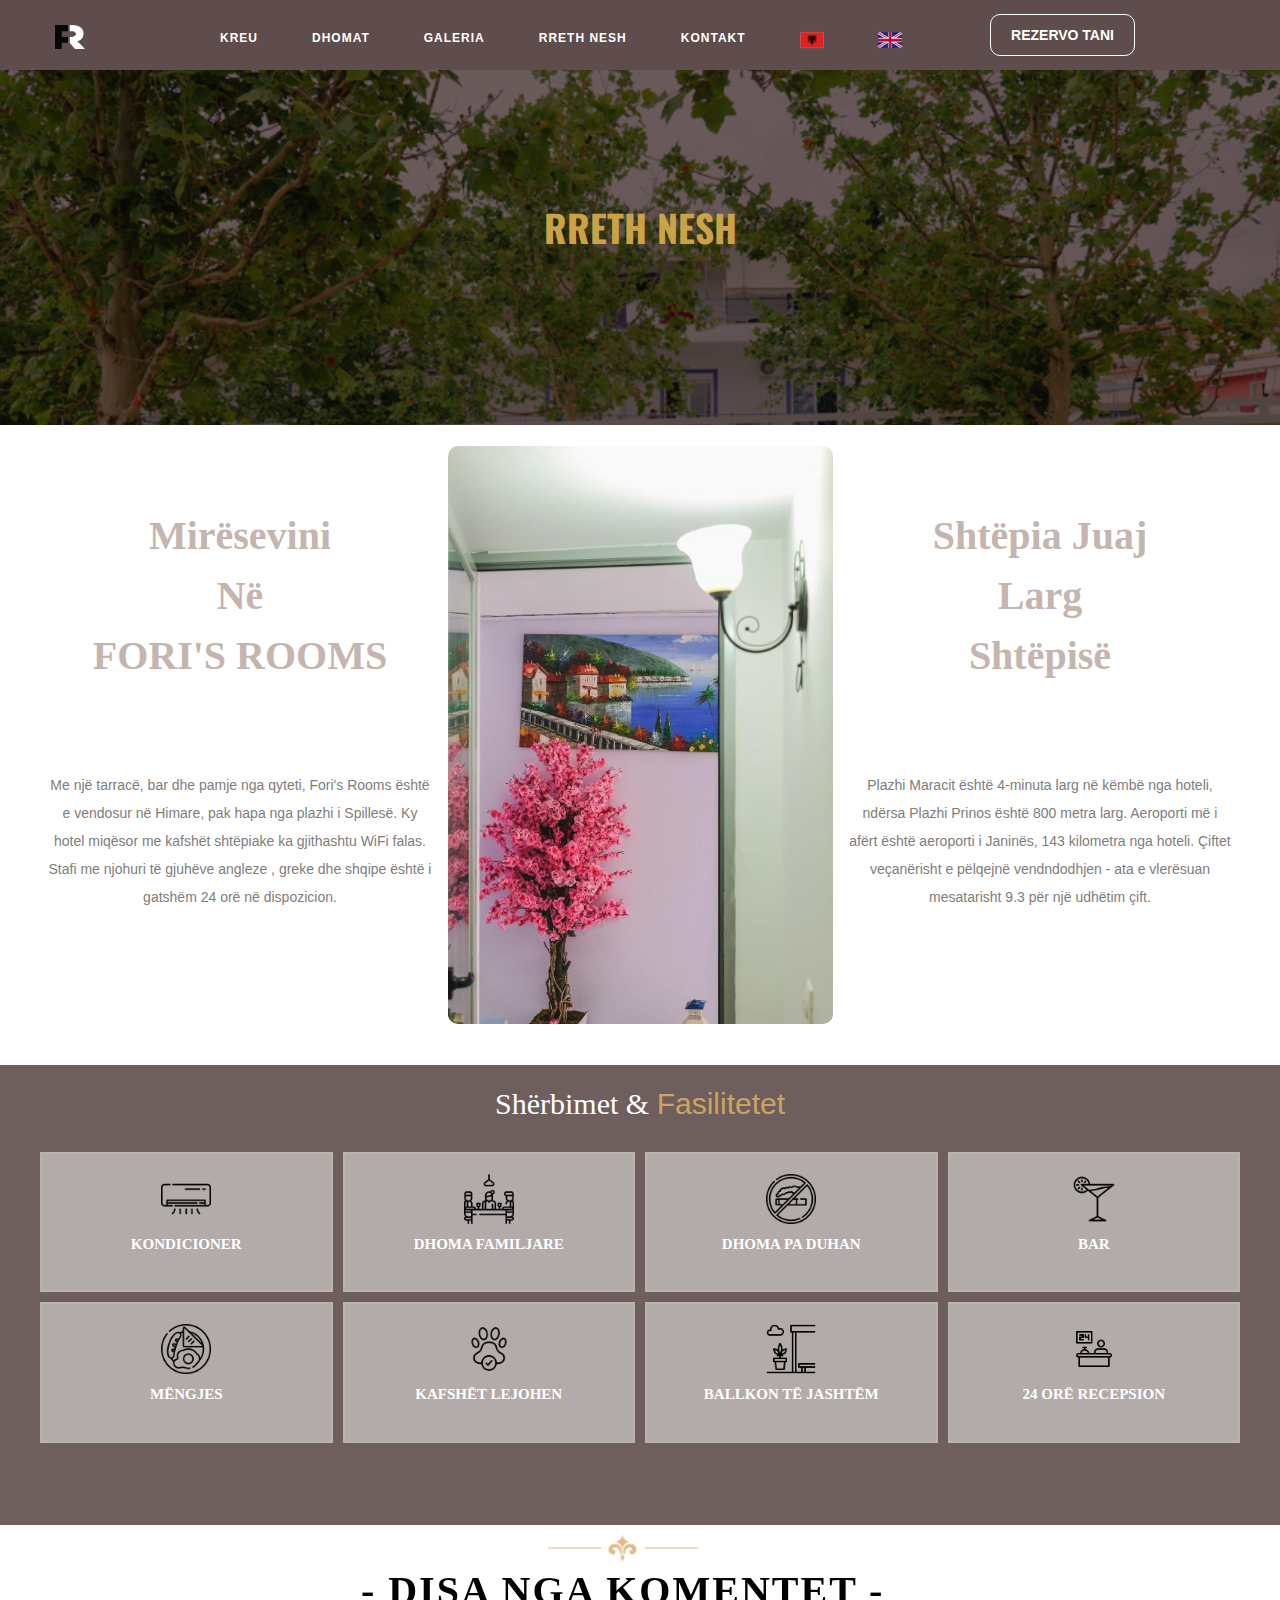
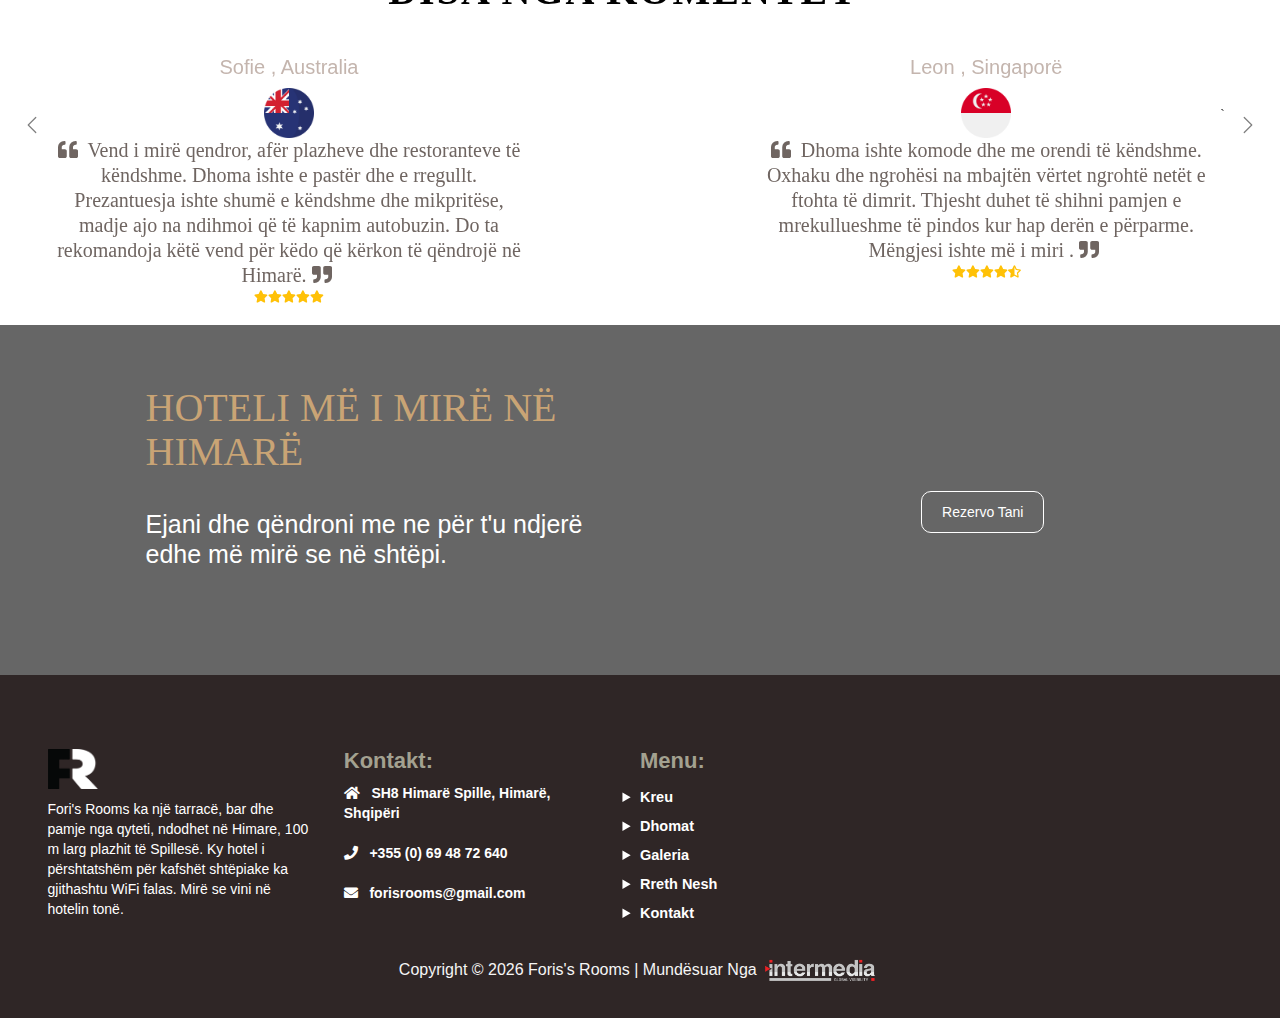
==== commit cb43066a: "update" ====
--- a/about-sq.html
+++ b/about-sq.html
@@ -35,7 +35,7 @@
         <div class="container">
 
             <a class="navbar-brand" href="index-sq.html">
-                <img src="assets/icons/logo.png" alt="Bootstrap" width="30" height="24">
+                <img src="assets/icons/logo.png" alt="logo" width="30" height="24">
             </a>
             <div class="container-fluid navbar-respo">
                 <button class="navbar-toggler" type="button" data-bs-toggle="collapse"
@@ -79,7 +79,7 @@
     </nav>
     <main>
         <div class="bg-images background-tint"
-        style="background: url('assets/images/Photo\ \(53\).jpg') center/cover no-repeat fixed;color: rgba(0, 0, 0, 0.6);">
+        style="background: url('assets/images/13.png') center/cover no-repeat fixed;color: rgba(0, 0, 0, 0.6);">
             <section class="container">
                 <h1 class="textin">Rreth Nesh</h1>
             </section>
@@ -98,7 +98,7 @@
                         </p>
                     </div>
                     <div class="col" style="display: flex;flex-direction: column;">
-                        <img src="assets/images/Photo (44).jpg" class=" img-fluid section-2-image"
+                        <img src="assets/images/9.jpg" class=" img-fluid section-2-image"
                             alt="Responsive image">
                     </div>
                     <div class="col"><br><br><br>
--- a/stylesheet.css
+++ b/stylesheet.css
@@ -60,6 +60,7 @@
 }
 
 .section3-h {
+  background-color: transparent !important;
   margin: 0;
   padding: 0 0 25px 0;
   font-weight: 800;
@@ -127,10 +128,15 @@
   background-blend-mode: multiply;
 }
 
+/* .carousel-caption {
+display: flex;
+justify-content: center;
+text-align: center;
+align-items: center;
+} */
 .carousel-caption {
-  top: 100px !important;
-}
-
+  margin-bottom: 250px;
+}
 .link-btn1 {
   color: #ffffff !important;
   border: 2px solid #ffffff !important;
@@ -736,7 +742,7 @@
 
 .bg-images {
   width: 100vw;
-  height: 75vh;
+  height: 45vh;
   margin: 0;
   background-position: center;
   background-size: cover;
@@ -978,8 +984,8 @@
 }
 
 .carobck {
-  background: linear-gradient(rgba(0, 0, 0, 0.4), rgba(0, 0, 0, 0.8)),
-    url("assets/images/outside.jpg") center/cover no-repeat fixed;
+  background: linear-gradient(rgba(0, 0, 0, 0.2), rgba(0, 0, 0, 0.4)),
+    url("assets/images/15.jpg") center/cover no-repeat fixed;
   background-size: cover !important;
   background-position: center !important;
   background-attachment: fixed !important;
@@ -1571,7 +1577,7 @@
 }
 
 #gallery-section {
-  background-color: #f4fbe8;
+
   padding: 50px 0;
   /* Add padding for spacing */
 }
@@ -1747,7 +1753,7 @@
   background-attachment: fixed !important;
   background-repeat: no-repeat !important;
   background-blend-mode: multiply !important;
-  background: url("assets/images/Photo\ \(47\).jpg");
+  background: url("assets/images/14.jpg");
   height: 460px;
   margin-top: 20px;
 }
@@ -1898,19 +1904,16 @@
 .jumbotron {
   background-attachment: fixed;
   min-height: 50vh;
-  background-size: cover !important;
-  background-position: center !important;
-  background-attachment: fixed !important;
-  background-blend-mode: multiply !important;
-  background: url("assets/images/Photo\ \(53\).jpg");
-  background-color: rgba(0, 0, 0, 0);
+
+  background: linear-gradient(rgba(0, 0, 0, 0.1), rgba(0, 0, 0, 0.2)),
+  url("assets/images/18.jpg") bottom/cover no-repeat fixed;
   background-repeat: repeat;
   height: 450px;
   margin-bottom: 0px !important;
 }
 
 #banner {
-  background: url(assets/images/outside2.jpg) rgba(0, 0, 0, 0.6);
+  background: url(assets/images/16.jpg) rgba(0, 0, 0, 0.6);
   background-position: bottom;
   background-repeat: no-repeat;
   background-size: cover !important;
@@ -2156,7 +2159,7 @@
   }
 
   .carousel-section-image {
-    height: 40vh !important;
+    height: 75vh !important;
   }
 
   .bg-images {
